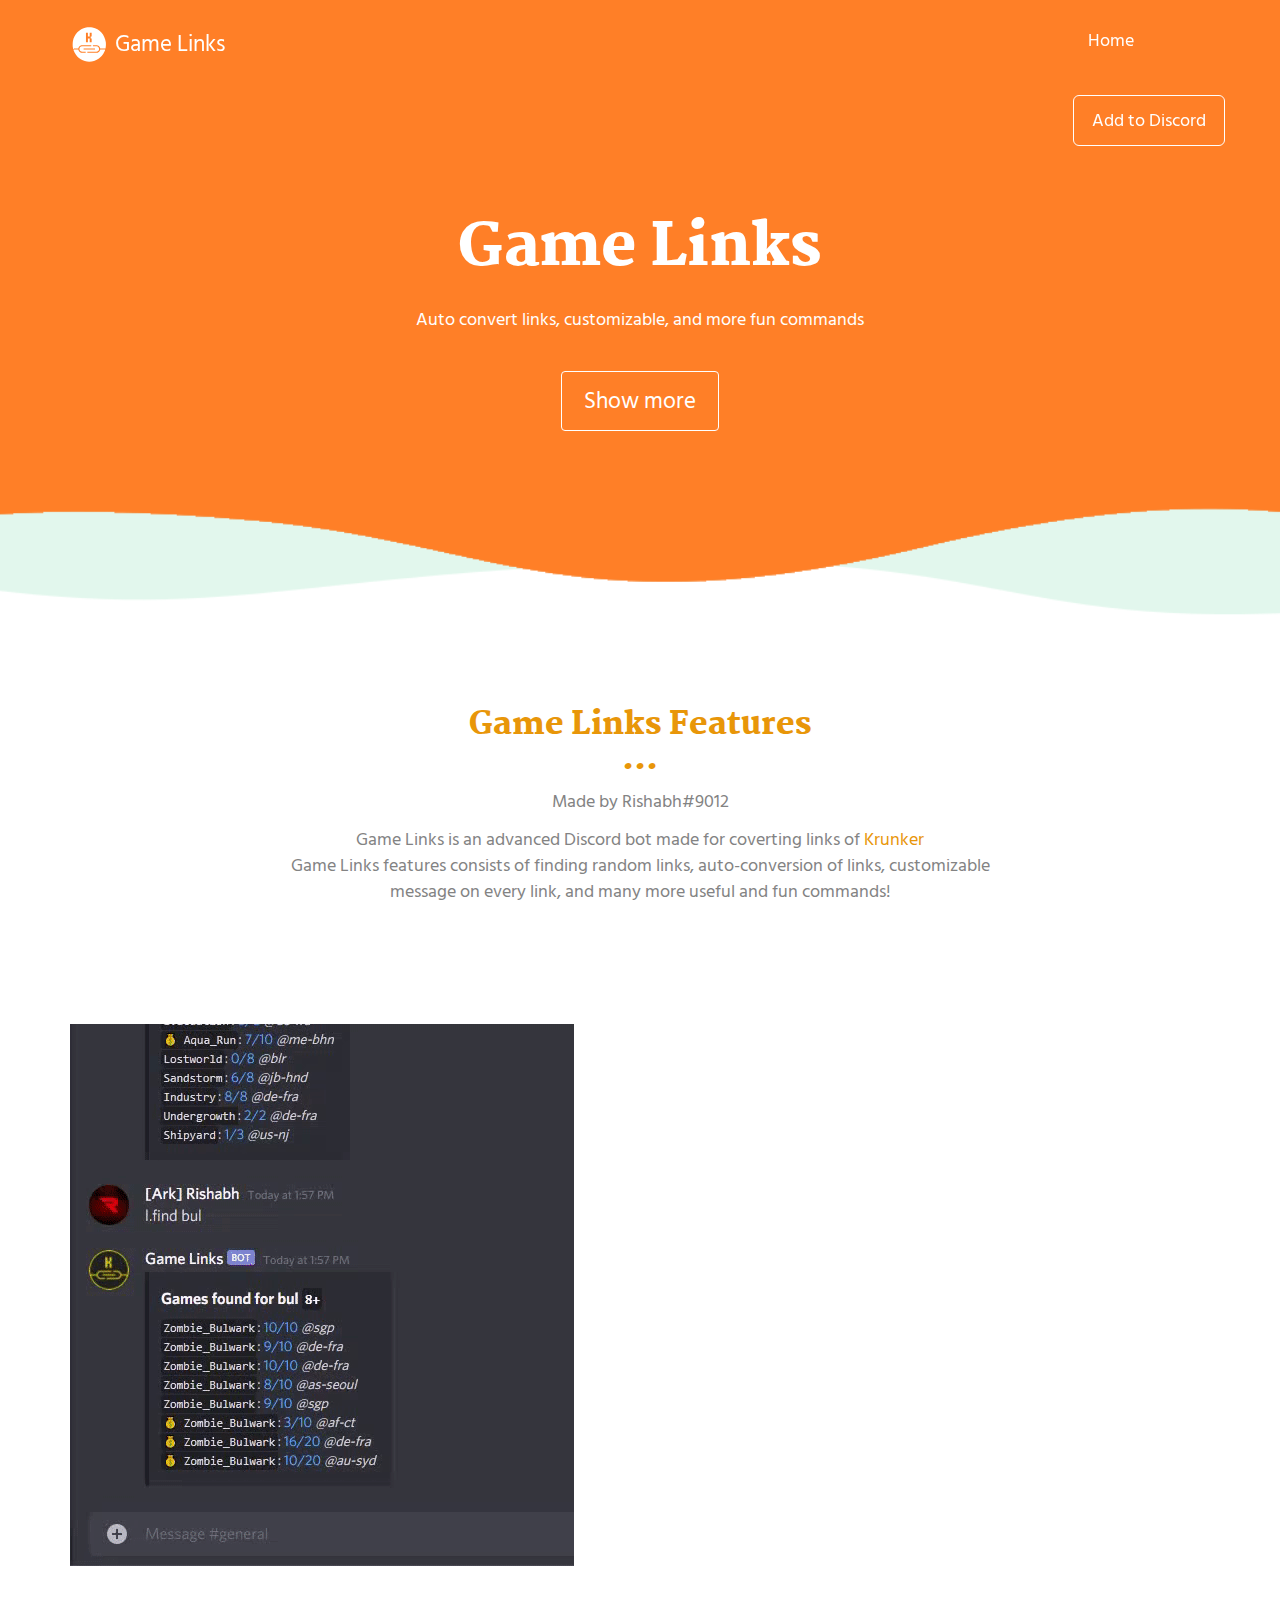
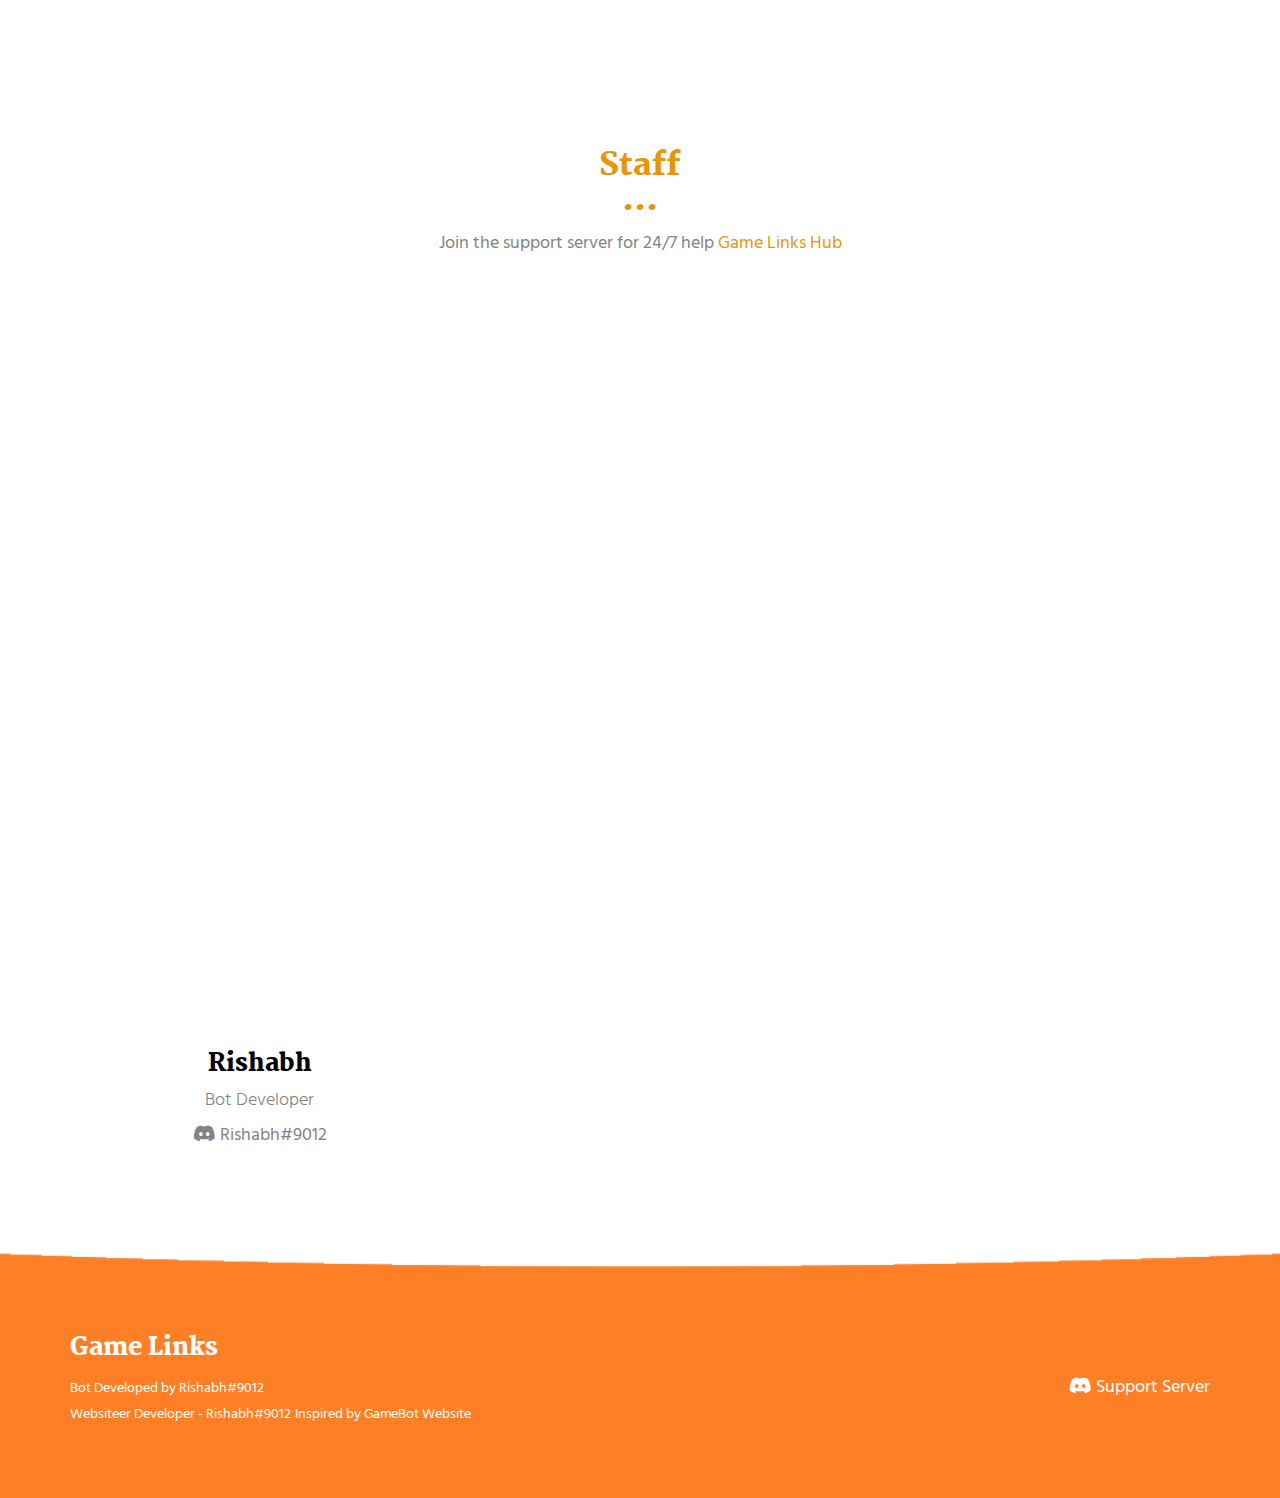
==== index.html @ df386573 "Add files via upload" ====
<!DOCTYPE html>
<html lang="en">

<head>
  <meta charset="utf-8" />
  <meta name="viewport" content="width=device-width, initial-scale=1" />
  <meta content="IE=edge" http-equiv="X-UA-Compatible">
  <meta content="width=device-width,initial-scale=1" name="viewport">
  <meta content="description" name="description">
  <meta name="google" content="notranslate" />
  <meta content="Game Links" property="og:title">
  <meta content="An advanced bot, made for Krunker" property="og:description">
  <meta content="https://rishabh4jakhar.github.io/" property="og:url">
  <meta content="#e89609" data-react-helmet="true" name="theme-color">
  <!-- Disable tap highlight on IE -->
  <meta name="msapplication-tap-highlight" content="no">
  <link href="./assets/images/icon.ico" rel="icon">
  <title>Game Links</title>
  <link href="./assets/css/main_minified.css" rel="stylesheet" type="text/css">

<body>
  <!-- Add your content of header -->
  <header>
    <nav class="navbar navbar-default active">
      <div class="container">
        <div class="navbar-header">
          <button type="button" class="navbar-toggle collapsed" data-toggle="collapse" data-target="#navbar-collapse"
            aria-expanded="false">
            <span class="sr-only">Toggle navigation</span>
            <span class="icon-bar"></span>
            <span class="icon-bar"></span>
            <span class="icon-bar"></span>
          </button>
          <a class="navbar-brand" href="https://discord.gg/CjX5zs5PYW" target="_blank">
            <img src="./assets/images/logo.svg" class="navbar-logo-img" alt="Game Links Logo">
            Game Links
          </a>
        </div>
        <div class="collapse navbar-collapse" id="navbar-collapse">
          <ul class="nav navbar-nav navbar-right">
            <li><a href="#home">Home</a></li>
            <div>
                <a href="https://discord.com/api/oauth2/authorize?client_id=793100907403411508&permissions=130128&scope=bot"
                  target="_blank" class="btn btn-default navbar-btn add-btn">
                  Add to Discord </a>
              </div>
            </li>
          </ul>
        </div>
      </div>
    </nav>
  </header>
  <!-- Add your site or app content here -->
  <a id="home"></a>
  <div class="hero-full-container background-image-container white-text-container">
    <div class="container">
      <div class="row">
        <div class="col-xs-12">
          <h1>Game Links</h1>
          <p>Auto convert links, customizable, and more fun commands</p>
          <br>
          <div
            onclick="document.getElementById('description').scrollIntoView({behavior: 'smooth', block: 'center', inline: 'center'});"
            class="btn btn-default btn-lg" title="" type="button">Show more</div>
        </div>
      </div>
    </div>
  </div>
  <div class="section-container">
    <div class="container">
      <div class="row">
        <div class="col-xs-12 col-md-8 col-md-offset-2">
          <div id="description" class="text-center">
            <h2>Game Links Features</h2>
            <p>Made by Rishabh#9012</p>
            Game Links is an advanced Discord bot made for coverting links of  
            <a href="https://krunker.io" target="_blank">Krunker</a><br> Game Links features consists of finding
            random links, auto-conversion of links, customizable message on every link, and many more useful and
            fun commands!
          </div>
        </div>
      </div>
    </div>
  </div>
  <div class="section-container">
    <div class="container">
      <div class="row">
        <div class="col-xs-12">
          <div id="carousel-example-generic" class="carousel carousel-fade slide" data-ride="carousel">
            <div class="carousel-inner" role="listbox">
              <div class="item active">
                <img class="img-responsive=" src="./assets/images/gamelinks.gif" alt="Auto Links">
                <div class="carousel-caption card-shadow reveal">
                  <h3>Links</h3>
                  <a class="left carousel-control" href="#carousel-example-generic" role="button" data-slide="prev">
                    <i class="fa fa-chevron-left" aria-hidden="true"></i>
                    <span class="sr-only">Previous</span>
                  </a>
                  <a class="right carousel-control" href="#carousel-example-generic" role="button" data-slide="next">
                    <i class="fa fa-chevron-right" aria-hidden="true"></i>
                    <span class="sr-only">Next</span>
                  </a>
                  <p>
                    View your links stats with just posting your link.
                  </p>
                  <p>
                    Easy to read stats.<br>Updates link with every change
                    in it.
                  </p>
                </div>
              </div>
              <div class="item">
                <img class="img-responsive" src="./assets/images/gl.png" alt="Random Links">
                <div class="carousel-caption card-shadow reveal">
                  <h3>Other</h3>
                  <a class="left carousel-control" href="#carousel-example-generic" role="button" data-slide="prev">
                    <i class="fa fa-chevron-left" aria-hidden="true"></i>
                    <span class="sr-only">Previous</span>
                  </a>
                  <a class="right carousel-control" href="#carousel-example-generic" role="button" data-slide="next">
                    <i class="fa fa-chevron-right" aria-hidden="true"></i>
                    <span class="sr-only">Next</span>
                  </a>
                  <p>
                    Random krunker links.
                  </p>
                  <p>
                    Auto-blacklisting for spammers 😉 along
                    with auto-unmuting (Beta).
                  </p>
                </div>
              </div>
            </div>
          </div>
        </div>
      </div>
    </div>
  </div>
  <div class="section-container">
    <div class="container text-center">
      <div class="row section-container-spacer">
        <div class="col-xs-12 col-md-12">
          <h2>Staff</h2>
          <p>
            Join the support server for 24/7 help <a href="https://discord.gg/CjX5zs5PYW" target="_blank">Game Links Hub</a><br>
        </div>
      </div>
      <iframe src="https://discord.com/widget?id=730359638830088192&theme=dark" width="350" height="500" allowtransparency="true" frameborder="0" sandbox="allow-popups allow-popups-to-escape-sandbox allow-same-origin allow-scripts"></iframe>
      <div class="carousel carousel-fade slide" data-ride="carousel">
        <div class="carousel-item">
          <div class="col-xs-12 col-md-4">

            <img src="./assets/images/rish.gif" width="220" alt="Rishabh Profile"
              class="reveal img-responsive reveal-content image-center">
            <h3>Rishabh</h3>
            <h4>Bot Developer</h4>
            <p><i class="fab fa-discord"></i> Rishabh#9012</p>
          </div>
        </div>
      </div>
    </div>
  </div>
  <!-- Add your site or app content here 
  <div class="section-container contact-container">
    <div class="container">
      <div class="row">
        <div class="col-xs-12 col-md-12">
          <div class="section-container-spacer">
            <h2 class="text-center">Need Support ?</h2>
            <p class="text-center">Join our support server now!<br><b><a
                  href="https://discord.com/invite/aMqWWTunrJ" target="_blank">Game Links Hub</a></b></p>
          </div>
        </div>
      </div>
    </div>
  </div>
  -->
  <script>
    document.addEventListener("DOMContentLoaded", function (event) {
      navbarFixedTopAnimation();
    });
  </script>
  <footer class="footer-container white-text-container">
    <div class="container">
      <div class="row">
        <div class="col-xs-12">
          <h3>Game Links</h3>
          <div class="row">
            <div class="col-xs-12 col-sm-7">
              <p>
                <small>Bot Developed by Rishabh#9012</small>
                <br>
                <small>Websiteer Developer - Rishabh#9012</small>
                <small> Inspired by <a href="https://gamebot-site.github.io" target="_blank">GameBot Website</a><br></small>
              </p>
            </div>
            <div class="col-xs-12 col-sm-5">
              <p class="text-right">
                <a target="_blank" href="https://discord.gg/CjX5zs5PYW"><i
                    class="fab fa-discord"></i>&nbsp;Support Server
                </a>
              </p>
            </div>
          </div>
        </div>
      </div>
    </div>
  </footer>
  <script>
    document.addEventListener("DOMContentLoaded", function (event) {
      navActivePage();
      scrollRevelation('.reveal');
    });
  </script>
  <!-- Google Analytics: change UA-XXXXX-X to be your site's ID 
         <script>
           (function (i, s, o, g, r, a, m) {
             i['GoogleAnalyticsObject'] = r; i[r] = i[r] || function () {
               (i[r].q = i[r].q || []).push(arguments)
             }, i[r].l = 1 * new Date(); a = s.createElement(o),
               m = s.getElementsByTagName(o)[0]; a.async = 1; a.src = g; m.parentNode.insertBefore(a, m)
           })(window, document, 'script', '//www.google-analytics.com/analytics.js', 'ga');
           ga('create', 'UA-XXXXX-X', 'auto');
           ga('send', 'pageview');
         </script>
         
         -->
  <script type="text/javascript" src="./assets/js/minified.main.js"></script>
  <script>
    window.smoothScroll = function (target) {
      var scrollContainer = target;
      do { //find scroll container
        scrollContainer = scrollContainer.parentNode;
        if (!scrollContainer) return;
        scrollContainer.scrollTop += 1;
      } while (scrollContainer.scrollTop == 0);

      var targetY = 100;
      do { //find the top of target relatively to the container
        if (target == scrollContainer) break;
        targetY += target.offsetTop;
      } while (target = target.offsetParent);

      scroll = function (c, a, b, i) {
        i++; if (i > 30) return;
        c.scrollTop = a + (b - a) / 30 * i;
        setTimeout(function () { scroll(c, a, b, i); }, 20);
      }
      // start scrolling
      scroll(scrollContainer, scrollContainer.scrollTop - 100, targetY, 0);
    }
  </script>
</body>

</html>
---- assets/css/main_minified.css ----
@import url(https://use.fontawesome.com/releases/v5.8.1/css/all.css);@import url(https://fonts.googleapis.com/css?family=Hind+Siliguri:300,600|Martel:400,900);@import url(https://maxcdn.bootstrapcdn.com/font-awesome/4.7.0/css/font-awesome.min.css);/*!
 * Bootstrap v3.3.7 (http://getbootstrap.com)
 * Copyright 2011-2016 Twitter, Inc.
 * Licensed under MIT (https://github.com/twbs/bootstrap/blob/master/LICENSE)
 *//*! normalize.css v3.0.3 | MIT License | github.com/necolas/normalize.css */html{font-family:sans-serif;-ms-text-size-adjust:100%;-webkit-text-size-adjust:100%;scroll-behavior:smooth}body{margin:0}article,aside,details,figcaption,figure,footer,header,hgroup,main,menu,nav,section,summary{display:block}audio,canvas,progress,video{display:inline-block;vertical-align:baseline}audio:not([controls]){display:none;height:0}[hidden],template{display:none}a{background-color:transparent}a:active,a:hover{outline:0}abbr[title]{border-bottom:1px dotted}b,strong{font-weight:700}dfn{font-style:italic}h1{font-size:2em;margin:.67em 0}mark{background:#ff0;color:#000}small{font-size:80%}sub,sup{font-size:75%;line-height:0;position:relative;vertical-align:baseline}sup{top:-.5em}sub{bottom:-.25em}img{border:0}svg:not(:root){overflow:hidden}figure{margin:1em 40px}hr{box-sizing:content-box;height:0}pre{overflow:auto}code,kbd,pre,samp{font-family:monospace,monospace;font-size:1em}button,input,optgroup,select,textarea{color:inherit;font:inherit;margin:0}button{overflow:visible}button,select{text-transform:none}button,html input[type=button],input[type=reset],input[type=submit]{-webkit-appearance:button;cursor:pointer}button[disabled],html input[disabled]{cursor:default}button::-moz-focus-inner,input::-moz-focus-inner{border:0;padding:0}input{line-height:normal}input[type=checkbox],input[type=radio]{box-sizing:border-box;padding:0}input[type=number]::-webkit-inner-spin-button,input[type=number]::-webkit-outer-spin-button{height:auto}input[type=search]{-webkit-appearance:textfield;box-sizing:content-box}input[type=search]::-webkit-search-cancel-button,input[type=search]::-webkit-search-decoration{-webkit-appearance:none}fieldset{border:1px solid silver;margin:0 2px;padding:.35em .625em .75em}textarea{overflow:auto}optgroup{font-weight:700}table{border-collapse:collapse;border-spacing:0}td,th{padding:0}/*! Source: https://github.com/h5bp/html5-boilerplate/blob/master/src/css/main.css */@media print{*,:after,:before{background:0 0!important;color:#000!important;box-shadow:none!important;text-shadow:none!important}a,a:visited{text-decoration:underline}a[href]:after{content:" (" attr(href) ")"}abbr[title]:after{content:" (" attr(title) ")"}a[href^="#"]:after,a[href^="javascript:"]:after{content:""}blockquote,pre{border:1px solid #999;page-break-inside:avoid}thead{display:table-header-group}img,tr{page-break-inside:avoid}img{max-width:100%!important}h2,h3,p{orphans:3;widows:3}h2,h3{page-break-after:avoid}.navbar{display:none}.btn>.caret,.dropup>.btn>.caret{border-top-color:#000!important}.label{border:1px solid #000}.table{border-collapse:collapse!important}.table td,.table th{background-color:#fff!important}.table-bordered td,.table-bordered th{border:1px solid #ddd!important}}*,:after,:before{-webkit-box-sizing:border-box;-moz-box-sizing:border-box;box-sizing:border-box}html{font-size:10px;-webkit-tap-highlight-color:transparent}body{font-family:Hind Siliguri,Helvetica,Arial,sans-serif;font-size:18px;line-height:1.42857;color:#838383;background-color:#fff}button,input,select,textarea{font-family:inherit;font-size:inherit;line-height:inherit}a{color:#e89609;text-decoration:none}a:focus,a:hover{color:#e89609;text-decoration:underline}a:focus{outline:5px auto -webkit-focus-ring-color;outline-offset:-2px}figure{margin:0}img{vertical-align:middle}.img-responsive{display:block;max-width:100%;height:auto;box-shadow:10px 10px 5px #ccc}.img-rounded{border-radius:4px}.img-thumbnail{padding:4px;line-height:1.42857;background-color:#fff;border:1px solid #ddd;border-radius:2px;-webkit-transition:all .2s ease-in-out;-o-transition:all .2s ease-in-out;transition:all .2s ease-in-out;display:inline-block;max-width:100%;height:auto}.img-circle{border-radius:50%}hr{margin-top:25px;margin-bottom:25px;border:0;border-top:1px solid #eee}.sr-only{position:absolute;width:1px;height:1px;margin:-1px;padding:0;overflow:hidden;clip:rect(0,0,0,0);border:0}.sr-only-focusable:active,.sr-only-focusable:focus{position:static;width:auto;height:auto;margin:0;overflow:visible;clip:auto}[role=button]{cursor:pointer}.h1,.h2,.h3,.h4,.h5,.h6,h1,h2,h3,h4,h5,h6{font-family:Martel,Times New Roman,Times,serif;font-weight:900;line-height:1.1;color:#e89609}.h1 .small,.h1 small,.h2 .small,.h2 small,.h3 .small,.h3 small,.h4 .small,.h4 small,.h5 .small,.h5 small,.h6 .small,.h6 small,h1 .small,h1 small,h2 .small,h2 small,h3 .small,h3 small,h4 .small,h4 small,h5 .small,h5 small,h6 .small,h6 small{font-weight:400;line-height:1;color:#777}.h1,.h2,.h3,h1,h2,h3{margin-top:25px;margin-bottom:12.5px}.h1 .small,.h1 small,.h2 .small,.h2 small,.h3 .small,.h3 small,h1 .small,h1 small,h2 .small,h2 small,h3 .small,h3 small{font-size:65%}.h4,.h5,.h6,h4,h5,h6{margin-top:12.5px;margin-bottom:12.5px}.h4 .small,.h4 small,.h5 .small,.h5 small,.h6 .small,.h6 small,h4 .small,h4 small,h5 .small,h5 small,h6 .small,h6 small{font-size:75%}.h1,h1{font-size:59px}.h2,h2{font-size:31px}.h3,h3{font-size:24px}.h4,.h5,h4,h5{font-size:18px}.h6,h6{font-size:16px}p{margin:0 0 12.5px}.lead{margin-bottom:25px;font-size:20px;font-weight:300;line-height:1.4}@media (min-width:768px){.lead{font-size:27px}}.small,small{font-size:77%}.mark,mark{background-color:#fcf8e3;padding:.2em}.text-left{text-align:left}.text-right{text-align:right}.text-center{text-align:center}.text-justify{text-align:justify}.text-nowrap{white-space:nowrap}.text-lowercase{text-transform:lowercase}.initialism,.text-uppercase{text-transform:uppercase}.text-capitalize{text-transform:capitalize}.text-muted{color:#777}.text-primary{color:#1763e9}a.text-primary:focus,a.text-primary:hover{color:#124fbb}.text-success{color:#fff}a.text-success:focus,a.text-success:hover{color:#e6e6e6}.text-info{color:#31708f}a.text-info:focus,a.text-info:hover{color:#245269}.text-warning{color:#8a6d3b}a.text-warning:focus,a.text-warning:hover{color:#66512c}.text-danger{color:#fff}a.text-danger:focus,a.text-danger:hover{color:#e6e6e6}.bg-primary{color:#fff;background-color:#1763e9}a.bg-primary:focus,a.bg-primary:hover{background-color:#124fbb}.bg-success{background-color:#08005f}a.bg-success:focus,a.bg-success:hover{background-color:#04002c}.bg-info{background-color:#d9edf7}a.bg-info:focus,a.bg-info:hover{background-color:#afd9ee}.bg-warning{background-color:#fcf8e3}a.bg-warning:focus,a.bg-warning:hover{background-color:#f7ecb5}.bg-danger{background-color:#ca044b}a.bg-danger:focus,a.bg-danger:hover{background-color:#980338}.page-header{padding-bottom:11.5px;margin:50px 0 25px;border-bottom:1px solid #eee}ol,ul{margin-top:0;margin-bottom:12.5px}ol ol,ol ul,ul ol,ul ul{margin-bottom:0}.list-inline,.list-unstyled{padding-left:0;list-style:none}.list-inline{margin-left:-5px}.list-inline>li{display:inline-block;padding-left:5px;padding-right:5px}dl{margin-top:0;margin-bottom:25px}dd,dt{line-height:1.42857}dt{font-weight:700}dd{margin-left:0}.dl-horizontal dd:after,.dl-horizontal dd:before{content:" ";display:table}.dl-horizontal dd:after{clear:both}@media (min-width:768px){.dl-horizontal dt{float:left;width:160px;clear:left;text-align:right;overflow:hidden;text-overflow:ellipsis;white-space:nowrap}.dl-horizontal dd{margin-left:180px}}abbr[data-original-title],abbr[title]{cursor:help;border-bottom:1px dotted #777}.initialism{font-size:90%}blockquote{padding:12.5px 25px;margin:0 0 25px;font-size:22.5px;border-left:5px solid #eee}blockquote ol:last-child,blockquote p:last-child,blockquote ul:last-child{margin-bottom:0}blockquote .small,blockquote footer,blockquote small{display:block;font-size:80%;line-height:1.42857;color:#777}blockquote .small:before,blockquote footer:before,blockquote small:before{content:"\2014   \A0"}.blockquote-reverse,blockquote.pull-right{padding-right:15px;padding-left:0;border-right:5px solid #eee;border-left:0;text-align:right}.blockquote-reverse .small:before,.blockquote-reverse footer:before,.blockquote-reverse small:before,blockquote.pull-right .small:before,blockquote.pull-right footer:before,blockquote.pull-right small:before{content:""}.blockquote-reverse .small:after,.blockquote-reverse footer:after,.blockquote-reverse small:after,blockquote.pull-right .small:after,blockquote.pull-right footer:after,blockquote.pull-right small:after{content:"\A0   \2014"}address{margin-bottom:25px;font-style:normal;line-height:1.42857}code,kbd,pre,samp{font-family:Menlo,Monaco,Consolas,Courier New,monospace}code{color:#c7254e;background-color:#f9f2f4}code,kbd{padding:2px 4px;font-size:90%;border-radius:2px}kbd{color:#fff;background-color:#333;box-shadow:inset 0 -1px 0 rgba(0,0,0,.25)}kbd kbd{padding:0;font-size:100%;font-weight:700;box-shadow:none}pre{display:block;padding:12px;margin:0 0 12.5px;font-size:17px;line-height:1.42857;word-break:break-all;word-wrap:break-word;color:#333;background-color:#f5f5f5;border:1px solid #ccc;border-radius:2px}pre code{padding:0;font-size:inherit;color:inherit;white-space:pre-wrap;background-color:transparent;border-radius:0}.pre-scrollable{max-height:340px;overflow-y:scroll}.container{margin-right:auto;margin-left:auto;padding-left:15px;padding-right:15px}.container:after,.container:before{content:" ";display:table}.container:after{clear:both}@media (min-width:768px){.container{width:750px}}@media (min-width:992px){.container{width:970px}}@media (min-width:1200px){.container{width:1170px}}.container-fluid{margin-right:auto;margin-left:auto;padding-left:15px;padding-right:15px}.container-fluid:after,.container-fluid:before{content:" ";display:table}.container-fluid:after{clear:both}.row{margin-left:-15px;margin-right:-15px}.row:after,.row:before{content:" ";display:table}.row:after{clear:both}.col-lg-1,.col-lg-10,.col-lg-11,.col-lg-12,.col-lg-2,.col-lg-3,.col-lg-4,.col-lg-5,.col-lg-6,.col-lg-7,.col-lg-8,.col-lg-9,.col-md-1,.col-md-10,.col-md-11,.col-md-12,.col-md-2,.col-md-3,.col-md-4,.col-md-5,.col-md-6,.col-md-7,.col-md-8,.col-md-9,.col-sm-1,.col-sm-10,.col-sm-11,.col-sm-12,.col-sm-2,.col-sm-3,.col-sm-4,.col-sm-5,.col-sm-6,.col-sm-7,.col-sm-8,.col-sm-9,.col-xs-1,.col-xs-10,.col-xs-11,.col-xs-12,.col-xs-2,.col-xs-3,.col-xs-4,.col-xs-5,.col-xs-6,.col-xs-7,.col-xs-8,.col-xs-9{position:relative;min-height:1px;padding-left:15px;padding-right:15px}.col-xs-1,.col-xs-10,.col-xs-11,.col-xs-12,.col-xs-2,.col-xs-3,.col-xs-4,.col-xs-5,.col-xs-6,.col-xs-7,.col-xs-8,.col-xs-9{float:left}.col-xs-1{width:8.33333%}.col-xs-2{width:16.66667%}.col-xs-3{width:25%}.col-xs-4{width:33.33333%}.col-xs-5{width:41.66667%}.col-xs-6{width:50%}.col-xs-7{width:58.33333%}.col-xs-8{width:66.66667%}.col-xs-9{width:75%}.col-xs-10{width:83.33333%}.col-xs-11{width:91.66667%}.col-xs-12{width:100%}.col-xs-pull-0{right:auto}.col-xs-pull-1{right:8.33333%}.col-xs-pull-2{right:16.66667%}.col-xs-pull-3{right:25%}.col-xs-pull-4{right:33.33333%}.col-xs-pull-5{right:41.66667%}.col-xs-pull-6{right:50%}.col-xs-pull-7{right:58.33333%}.col-xs-pull-8{right:66.66667%}.col-xs-pull-9{right:75%}.col-xs-pull-10{right:83.33333%}.col-xs-pull-11{right:91.66667%}.col-xs-pull-12{right:100%}.col-xs-push-0{left:auto}.col-xs-push-1{left:8.33333%}.col-xs-push-2{left:16.66667%}.col-xs-push-3{left:25%}.col-xs-push-4{left:33.33333%}.col-xs-push-5{left:41.66667%}.col-xs-push-6{left:50%}.col-xs-push-7{left:58.33333%}.col-xs-push-8{left:66.66667%}.col-xs-push-9{left:75%}.col-xs-push-10{left:83.33333%}.col-xs-push-11{left:91.66667%}.col-xs-push-12{left:100%}.col-xs-offset-0{margin-left:0}.col-xs-offset-1{margin-left:8.33333%}.col-xs-offset-2{margin-left:16.66667%}.col-xs-offset-3{margin-left:25%}.col-xs-offset-4{margin-left:33.33333%}.col-xs-offset-5{margin-left:41.66667%}.col-xs-offset-6{margin-left:50%}.col-xs-offset-7{margin-left:58.33333%}.col-xs-offset-8{margin-left:66.66667%}.col-xs-offset-9{margin-left:75%}.col-xs-offset-10{margin-left:83.33333%}.col-xs-offset-11{margin-left:91.66667%}.col-xs-offset-12{margin-left:100%}@media (min-width:768px){.col-sm-1,.col-sm-10,.col-sm-11,.col-sm-12,.col-sm-2,.col-sm-3,.col-sm-4,.col-sm-5,.col-sm-6,.col-sm-7,.col-sm-8,.col-sm-9{float:left}.col-sm-1{width:8.33333%}.col-sm-2{width:16.66667%}.col-sm-3{width:25%}.col-sm-4{width:33.33333%}.col-sm-5{width:41.66667%}.col-sm-6{width:50%}.col-sm-7{width:58.33333%}.col-sm-8{width:66.66667%}.col-sm-9{width:75%}.col-sm-10{width:83.33333%}.col-sm-11{width:91.66667%}.col-sm-12{width:100%}.col-sm-pull-0{right:auto}.col-sm-pull-1{right:8.33333%}.col-sm-pull-2{right:16.66667%}.col-sm-pull-3{right:25%}.col-sm-pull-4{right:33.33333%}.col-sm-pull-5{right:41.66667%}.col-sm-pull-6{right:50%}.col-sm-pull-7{right:58.33333%}.col-sm-pull-8{right:66.66667%}.col-sm-pull-9{right:75%}.col-sm-pull-10{right:83.33333%}.col-sm-pull-11{right:91.66667%}.col-sm-pull-12{right:100%}.col-sm-push-0{left:auto}.col-sm-push-1{left:8.33333%}.col-sm-push-2{left:16.66667%}.col-sm-push-3{left:25%}.col-sm-push-4{left:33.33333%}.col-sm-push-5{left:41.66667%}.col-sm-push-6{left:50%}.col-sm-push-7{left:58.33333%}.col-sm-push-8{left:66.66667%}.col-sm-push-9{left:75%}.col-sm-push-10{left:83.33333%}.col-sm-push-11{left:91.66667%}.col-sm-push-12{left:100%}.col-sm-offset-0{margin-left:0}.col-sm-offset-1{margin-left:8.33333%}.col-sm-offset-2{margin-left:16.66667%}.col-sm-offset-3{margin-left:25%}.col-sm-offset-4{margin-left:33.33333%}.col-sm-offset-5{margin-left:41.66667%}.col-sm-offset-6{margin-left:50%}.col-sm-offset-7{margin-left:58.33333%}.col-sm-offset-8{margin-left:66.66667%}.col-sm-offset-9{margin-left:75%}.col-sm-offset-10{margin-left:83.33333%}.col-sm-offset-11{margin-left:91.66667%}.col-sm-offset-12{margin-left:100%}}@media (min-width:992px){.col-md-1,.col-md-10,.col-md-11,.col-md-12,.col-md-2,.col-md-3,.col-md-4,.col-md-5,.col-md-6,.col-md-7,.col-md-8,.col-md-9{float:left}.col-md-1{width:8.33333%}.col-md-2{width:16.66667%}.col-md-3{width:25%}.col-md-4{width:33.33333%}.col-md-5{width:41.66667%}.col-md-6{width:50%}.col-md-7{width:58.33333%}.col-md-8{width:66.66667%}.col-md-9{width:75%}.col-md-10{width:83.33333%}.col-md-11{width:91.66667%}.col-md-12{width:100%}.col-md-pull-0{right:auto}.col-md-pull-1{right:8.33333%}.col-md-pull-2{right:16.66667%}.col-md-pull-3{right:25%}.col-md-pull-4{right:33.33333%}.col-md-pull-5{right:41.66667%}.col-md-pull-6{right:50%}.col-md-pull-7{right:58.33333%}.col-md-pull-8{right:66.66667%}.col-md-pull-9{right:75%}.col-md-pull-10{right:83.33333%}.col-md-pull-11{right:91.66667%}.col-md-pull-12{right:100%}.col-md-push-0{left:auto}.col-md-push-1{left:8.33333%}.col-md-push-2{left:16.66667%}.col-md-push-3{left:25%}.col-md-push-4{left:33.33333%}.col-md-push-5{left:41.66667%}.col-md-push-6{left:50%}.col-md-push-7{left:58.33333%}.col-md-push-8{left:66.66667%}.col-md-push-9{left:75%}.col-md-push-10{left:83.33333%}.col-md-push-11{left:91.66667%}.col-md-push-12{left:100%}.col-md-offset-0{margin-left:0}.col-md-offset-1{margin-left:8.33333%}.col-md-offset-2{margin-left:16.66667%}.col-md-offset-3{margin-left:25%}.col-md-offset-4{margin-left:33.33333%}.col-md-offset-5{margin-left:41.66667%}.col-md-offset-6{margin-left:50%}.col-md-offset-7{margin-left:58.33333%}.col-md-offset-8{margin-left:66.66667%}.col-md-offset-9{margin-left:75%}.col-md-offset-10{margin-left:83.33333%}.col-md-offset-11{margin-left:91.66667%}.col-md-offset-12{margin-left:100%}}@media (min-width:1200px){.col-lg-1,.col-lg-10,.col-lg-11,.col-lg-12,.col-lg-2,.col-lg-3,.col-lg-4,.col-lg-5,.col-lg-6,.col-lg-7,.col-lg-8,.col-lg-9{float:left}.col-lg-1{width:8.33333%}.col-lg-2{width:16.66667%}.col-lg-3{width:25%}.col-lg-4{width:33.33333%}.col-lg-5{width:41.66667%}.col-lg-6{width:50%}.col-lg-7{width:58.33333%}.col-lg-8{width:66.66667%}.col-lg-9{width:75%}.col-lg-10{width:83.33333%}.col-lg-11{width:91.66667%}.col-lg-12{width:100%}.col-lg-pull-0{right:auto}.col-lg-pull-1{right:8.33333%}.col-lg-pull-2{right:16.66667%}.col-lg-pull-3{right:25%}.col-lg-pull-4{right:33.33333%}.col-lg-pull-5{right:41.66667%}.col-lg-pull-6{right:50%}.col-lg-pull-7{right:58.33333%}.col-lg-pull-8{right:66.66667%}.col-lg-pull-9{right:75%}.col-lg-pull-10{right:83.33333%}.col-lg-pull-11{right:91.66667%}.col-lg-pull-12{right:100%}.col-lg-push-0{left:auto}.col-lg-push-1{left:8.33333%}.col-lg-push-2{left:16.66667%}.col-lg-push-3{left:25%}.col-lg-push-4{left:33.33333%}.col-lg-push-5{left:41.66667%}.col-lg-push-6{left:50%}.col-lg-push-7{left:58.33333%}.col-lg-push-8{left:66.66667%}.col-lg-push-9{left:75%}.col-lg-push-10{left:83.33333%}.col-lg-push-11{left:91.66667%}.col-lg-push-12{left:100%}.col-lg-offset-0{margin-left:0}.col-lg-offset-1{margin-left:8.33333%}.col-lg-offset-2{margin-left:16.66667%}.col-lg-offset-3{margin-left:25%}.col-lg-offset-4{margin-left:33.33333%}.col-lg-offset-5{margin-left:41.66667%}.col-lg-offset-6{margin-left:50%}.col-lg-offset-7{margin-left:58.33333%}.col-lg-offset-8{margin-left:66.66667%}.col-lg-offset-9{margin-left:75%}.col-lg-offset-10{margin-left:83.33333%}.col-lg-offset-11{margin-left:91.66667%}.col-lg-offset-12{margin-left:100%}}table{background-color:transparent}caption{padding-top:8px;padding-bottom:8px;color:#777}caption,th{text-align:left}.table{width:100%;max-width:100%;margin-bottom:25px}.table>tbody>tr>td,.table>tbody>tr>th,.table>tfoot>tr>td,.table>tfoot>tr>th,.table>thead>tr>td,.table>thead>tr>th{padding:8px;line-height:1.42857;vertical-align:top;border-top:1px solid #ddd}.table>thead>tr>th{vertical-align:bottom;border-bottom:2px solid #ddd}.table>caption+thead>tr:first-child>td,.table>caption+thead>tr:first-child>th,.table>colgroup+thead>tr:first-child>td,.table>colgroup+thead>tr:first-child>th,.table>thead:first-child>tr:first-child>td,.table>thead:first-child>tr:first-child>th{border-top:0}.table>tbody+tbody{border-top:2px solid #ddd}.table .table{background-color:#fff}.table-condensed>tbody>tr>td,.table-condensed>tbody>tr>th,.table-condensed>tfoot>tr>td,.table-condensed>tfoot>tr>th,.table-condensed>thead>tr>td,.table-condensed>thead>tr>th{padding:5px}.table-bordered,.table-bordered>tbody>tr>td,.table-bordered>tbody>tr>th,.table-bordered>tfoot>tr>td,.table-bordered>tfoot>tr>th,.table-bordered>thead>tr>td,.table-bordered>thead>tr>th{border:1px solid #ddd}.table-bordered>thead>tr>td,.table-bordered>thead>tr>th{border-bottom-width:2px}.table-striped>tbody>tr:nth-of-type(odd){background-color:#f9f9f9}.table-hover>tbody>tr:hover{background-color:#f5f5f5}table col[class*=col-]{position:static;float:none;display:table-column}table td[class*=col-],table th[class*=col-]{position:static;float:none;display:table-cell}.table>tbody>tr.active>td,.table>tbody>tr.active>th,.table>tbody>tr>td.active,.table>tbody>tr>th.active,.table>tfoot>tr.active>td,.table>tfoot>tr.active>th,.table>tfoot>tr>td.active,.table>tfoot>tr>th.active,.table>thead>tr.active>td,.table>thead>tr.active>th,.table>thead>tr>td.active,.table>thead>tr>th.active{background-color:#f5f5f5}.table-hover>tbody>tr.active:hover>td,.table-hover>tbody>tr.active:hover>th,.table-hover>tbody>tr:hover>.active,.table-hover>tbody>tr>td.active:hover,.table-hover>tbody>tr>th.active:hover{background-color:#e8e8e8}.table>tbody>tr.success>td,.table>tbody>tr.success>th,.table>tbody>tr>td.success,.table>tbody>tr>th.success,.table>tfoot>tr.success>td,.table>tfoot>tr.success>th,.table>tfoot>tr>td.success,.table>tfoot>tr>th.success,.table>thead>tr.success>td,.table>thead>tr.success>th,.table>thead>tr>td.success,.table>thead>tr>th.success{background-color:#08005f}.table-hover>tbody>tr.success:hover>td,.table-hover>tbody>tr.success:hover>th,.table-hover>tbody>tr:hover>.success,.table-hover>tbody>tr>td.success:hover,.table-hover>tbody>tr>th.success:hover{background-color:#060046}.table>tbody>tr.info>td,.table>tbody>tr.info>th,.table>tbody>tr>td.info,.table>tbody>tr>th.info,.table>tfoot>tr.info>td,.table>tfoot>tr.info>th,.table>tfoot>tr>td.info,.table>tfoot>tr>th.info,.table>thead>tr.info>td,.table>thead>tr.info>th,.table>thead>tr>td.info,.table>thead>tr>th.info{background-color:#d9edf7}.table-hover>tbody>tr.info:hover>td,.table-hover>tbody>tr.info:hover>th,.table-hover>tbody>tr:hover>.info,.table-hover>tbody>tr>td.info:hover,.table-hover>tbody>tr>th.info:hover{background-color:#c4e3f3}.table>tbody>tr.warning>td,.table>tbody>tr.warning>th,.table>tbody>tr>td.warning,.table>tbody>tr>th.warning,.table>tfoot>tr.warning>td,.table>tfoot>tr.warning>th,.table>tfoot>tr>td.warning,.table>tfoot>tr>th.warning,.table>thead>tr.warning>td,.table>thead>tr.warning>th,.table>thead>tr>td.warning,.table>thead>tr>th.warning{background-color:#fcf8e3}.table-hover>tbody>tr.warning:hover>td,.table-hover>tbody>tr.warning:hover>th,.table-hover>tbody>tr:hover>.warning,.table-hover>tbody>tr>td.warning:hover,.table-hover>tbody>tr>th.warning:hover{background-color:#faf2cc}.table>tbody>tr.danger>td,.table>tbody>tr.danger>th,.table>tbody>tr>td.danger,.table>tbody>tr>th.danger,.table>tfoot>tr.danger>td,.table>tfoot>tr.danger>th,.table>tfoot>tr>td.danger,.table>tfoot>tr>th.danger,.table>thead>tr.danger>td,.table>thead>tr.danger>th,.table>thead>tr>td.danger,.table>thead>tr>th.danger{background-color:#ca044b}.table-hover>tbody>tr.danger:hover>td,.table-hover>tbody>tr.danger:hover>th,.table-hover>tbody>tr:hover>.danger,.table-hover>tbody>tr>td.danger:hover,.table-hover>tbody>tr>th.danger:hover{background-color:#b10442}.table-responsive{overflow-x:auto;min-height:.01%}@media screen and (max-width:767px){.table-responsive{width:100%;margin-bottom:18.75px;overflow-y:hidden;-ms-overflow-style:-ms-autohiding-scrollbar;border:1px solid #ddd}.table-responsive>.table{margin-bottom:0}.table-responsive>.table>tbody>tr>td,.table-responsive>.table>tbody>tr>th,.table-responsive>.table>tfoot>tr>td,.table-responsive>.table>tfoot>tr>th,.table-responsive>.table>thead>tr>td,.table-responsive>.table>thead>tr>th{white-space:nowrap}.table-responsive>.table-bordered{border:0}.table-responsive>.table-bordered>tbody>tr>td:first-child,.table-responsive>.table-bordered>tbody>tr>th:first-child,.table-responsive>.table-bordered>tfoot>tr>td:first-child,.table-responsive>.table-bordered>tfoot>tr>th:first-child,.table-responsive>.table-bordered>thead>tr>td:first-child,.table-responsive>.table-bordered>thead>tr>th:first-child{border-left:0}.table-responsive>.table-bordered>tbody>tr>td:last-child,.table-responsive>.table-bordered>tbody>tr>th:last-child,.table-responsive>.table-bordered>tfoot>tr>td:last-child,.table-responsive>.table-bordered>tfoot>tr>th:last-child,.table-responsive>.table-bordered>thead>tr>td:last-child,.table-responsive>.table-bordered>thead>tr>th:last-child{border-right:0}.table-responsive>.table-bordered>tbody>tr:last-child>td,.table-responsive>.table-bordered>tbody>tr:last-child>th,.table-responsive>.table-bordered>tfoot>tr:last-child>td,.table-responsive>.table-bordered>tfoot>tr:last-child>th{border-bottom:0}}fieldset{margin:0;min-width:0}fieldset,legend{padding:0;border:0}legend{display:block;width:100%;margin-bottom:25px;font-size:27px;line-height:inherit;color:#333;border-bottom:1px solid #e5e5e5}label{display:inline-block;max-width:100%;margin-bottom:5px;font-weight:700}input[type=search]{-webkit-box-sizing:border-box;-moz-box-sizing:border-box;box-sizing:border-box}input[type=checkbox],input[type=radio]{margin:4px 0 0;line-height:normal}input[type=file]{display:block}input[type=range]{display:block;width:100%}select[multiple],select[size]{height:auto}input[type=checkbox]:focus,input[type=file]:focus,input[type=radio]:focus{outline:5px auto -webkit-focus-ring-color;outline-offset:-2px}output{padding-top:13px}.form-control,output{display:block;font-size:18px;line-height:1.42857;color:#555}.form-control{width:100%;height:51px;padding:12px 18px;background-color:#fff;background-image:none;border:1px solid #ddd;border-radius:2px;-webkit-box-shadow:inset 0 1px 1px rgba(0,0,0,.075);box-shadow:inset 0 1px 1px rgba(0,0,0,.075);-webkit-transition:border-color .15s ease-in-out,box-shadow .15s ease-in-out;-o-transition:border-color ease-in-out .15s,box-shadow ease-in-out .15s;transition:border-color .15s ease-in-out,box-shadow .15s ease-in-out}.form-control:focus{border-color:#66afe9;-webkit-box-shadow:inset 0 1px 1px rgba(0,0,0,.075),0 0 8px rgba(102,175,233,.6);box-shadow:inset 0 1px 1px rgba(0,0,0,.075),0 0 8px rgba(102,175,233,.6)}.form-control::-moz-placeholder{color:#999;opacity:1}.form-control:-ms-input-placeholder{color:#999}.form-control::-webkit-input-placeholder{color:#999}.form-control::-ms-expand{border:0;background-color:transparent}.form-control[disabled],.form-control[readonly],fieldset[disabled] .form-control{background-color:#eee;opacity:1}.form-control[disabled],fieldset[disabled] .form-control{cursor:not-allowed}textarea.form-control{height:auto}input[type=search]{-webkit-appearance:none}@media screen and (-webkit-min-device-pixel-ratio:0){input[type=date].form-control,input[type=datetime-local].form-control,input[type=month].form-control,input[type=time].form-control{line-height:51px}.input-group-sm input[type=date],.input-group-sm input[type=datetime-local],.input-group-sm input[type=month],.input-group-sm input[type=time],.input-group-sm>.input-group-btn>input[type=date].btn,.input-group-sm>.input-group-btn>input[type=datetime-local].btn,.input-group-sm>.input-group-btn>input[type=month].btn,.input-group-sm>.input-group-btn>input[type=time].btn,.input-group-sm>input[type=date].form-control,.input-group-sm>input[type=date].input-group-addon,.input-group-sm>input[type=datetime-local].form-control,.input-group-sm>input[type=datetime-local].input-group-addon,.input-group-sm>input[type=month].form-control,.input-group-sm>input[type=month].input-group-addon,.input-group-sm>input[type=time].form-control,.input-group-sm>input[type=time].input-group-addon,input[type=date].input-sm,input[type=datetime-local].input-sm,input[type=month].input-sm,input[type=time].input-sm{line-height:37px}.input-group-lg input[type=date],.input-group-lg input[type=datetime-local],.input-group-lg input[type=month],.input-group-lg input[type=time],.input-group-lg>.input-group-btn>input[type=date].btn,.input-group-lg>.input-group-btn>input[type=datetime-local].btn,.input-group-lg>.input-group-btn>input[type=month].btn,.input-group-lg>.input-group-btn>input[type=time].btn,.input-group-lg>input[type=date].form-control,.input-group-lg>input[type=date].input-group-addon,.input-group-lg>input[type=datetime-local].form-control,.input-group-lg>input[type=datetime-local].input-group-addon,.input-group-lg>input[type=month].form-control,.input-group-lg>input[type=month].input-group-addon,.input-group-lg>input[type=time].form-control,.input-group-lg>input[type=time].input-group-addon,input[type=date].input-lg,input[type=datetime-local].input-lg,input[type=month].input-lg,input[type=time].input-lg{line-height:61px}}.form-group{margin-bottom:15px}.checkbox,.radio{position:relative;display:block;margin-top:10px;margin-bottom:10px}.checkbox label,.radio label{min-height:25px;padding-left:20px;margin-bottom:0;font-weight:400;cursor:pointer}.checkbox input[type=checkbox],.checkbox-inline input[type=checkbox],.radio input[type=radio],.radio-inline input[type=radio]{position:absolute;margin-left:-20px}.checkbox+.checkbox,.radio+.radio{margin-top:-5px}.checkbox-inline,.radio-inline{position:relative;display:inline-block;padding-left:20px;margin-bottom:0;vertical-align:middle;font-weight:400;cursor:pointer}.checkbox-inline+.checkbox-inline,.radio-inline+.radio-inline{margin-top:0;margin-left:10px}.checkbox-inline.disabled,.checkbox.disabled label,.radio-inline.disabled,.radio.disabled label,fieldset[disabled] .checkbox label,fieldset[disabled] .checkbox-inline,fieldset[disabled] .radio label,fieldset[disabled] .radio-inline,fieldset[disabled] input[type=checkbox],fieldset[disabled] input[type=radio],input[type=checkbox].disabled,input[type=checkbox][disabled],input[type=radio].disabled,input[type=radio][disabled]{cursor:not-allowed}.form-control-static{padding-top:13px;padding-bottom:13px;margin-bottom:0;min-height:43px}.form-control-static.input-lg,.form-control-static.input-sm,.input-group-lg>.form-control-static.form-control,.input-group-lg>.form-control-static.input-group-addon,.input-group-lg>.input-group-btn>.form-control-static.btn,.input-group-sm>.form-control-static.form-control,.input-group-sm>.form-control-static.input-group-addon,.input-group-sm>.input-group-btn>.form-control-static.btn{padding-left:0;padding-right:0}.input-group-sm>.form-control,.input-group-sm>.input-group-addon,.input-group-sm>.input-group-btn>.btn,.input-sm{height:37px;padding:7px 10px;font-size:14px;line-height:1.5;border-radius:2px}.input-group-sm>.input-group-btn>select.btn,.input-group-sm>select.form-control,.input-group-sm>select.input-group-addon,select.input-sm{height:37px;line-height:37px}.input-group-sm>.input-group-btn>select[multiple].btn,.input-group-sm>.input-group-btn>textarea.btn,.input-group-sm>select[multiple].form-control,.input-group-sm>select[multiple].input-group-addon,.input-group-sm>textarea.form-control,.input-group-sm>textarea.input-group-addon,select[multiple].input-sm,textarea.input-sm{height:auto}.form-group-sm .form-control{height:37px;padding:7px 10px;font-size:14px;line-height:1.5;border-radius:2px}.form-group-sm select.form-control{height:37px;line-height:37px}.form-group-sm select[multiple].form-control,.form-group-sm textarea.form-control{height:auto}.form-group-sm .form-control-static{height:37px;min-height:39px;padding:8px 10px;font-size:14px;line-height:1.5}.input-group-lg>.form-control,.input-group-lg>.input-group-addon,.input-group-lg>.input-group-btn>.btn,.input-lg{height:61px;padding:14px 22px;font-size:23px;line-height:1.33333;border-radius:4px}.input-group-lg>.input-group-btn>select.btn,.input-group-lg>select.form-control,.input-group-lg>select.input-group-addon,select.input-lg{height:61px;line-height:61px}.input-group-lg>.input-group-btn>select[multiple].btn,.input-group-lg>.input-group-btn>textarea.btn,.input-group-lg>select[multiple].form-control,.input-group-lg>select[multiple].input-group-addon,.input-group-lg>textarea.form-control,.input-group-lg>textarea.input-group-addon,select[multiple].input-lg,textarea.input-lg{height:auto}.form-group-lg .form-control{height:61px;padding:14px 22px;font-size:23px;line-height:1.33333;border-radius:4px}.form-group-lg select.form-control{height:61px;line-height:61px}.form-group-lg select[multiple].form-control,.form-group-lg textarea.form-control{height:auto}.form-group-lg .form-control-static{height:61px;min-height:48px;padding:15px 22px;font-size:23px;line-height:1.33333}.has-feedback{position:relative}.has-feedback .form-control{padding-right:63.75px}.form-control-feedback{position:absolute;top:0;right:0;z-index:2;display:block;width:51px;height:51px;line-height:51px;text-align:center;pointer-events:none}.form-group-lg .form-control+.form-control-feedback,.input-group-lg+.form-control-feedback,.input-group-lg>.form-control+.form-control-feedback,.input-group-lg>.input-group-addon+.form-control-feedback,.input-group-lg>.input-group-btn>.btn+.form-control-feedback,.input-lg+.form-control-feedback{width:61px;height:61px;line-height:61px}.form-group-sm .form-control+.form-control-feedback,.input-group-sm+.form-control-feedback,.input-group-sm>.form-control+.form-control-feedback,.input-group-sm>.input-group-addon+.form-control-feedback,.input-group-sm>.input-group-btn>.btn+.form-control-feedback,.input-sm+.form-control-feedback{width:37px;height:37px;line-height:37px}.has-success .checkbox,.has-success .checkbox-inline,.has-success .control-label,.has-success .help-block,.has-success .radio,.has-success .radio-inline,.has-success.checkbox label,.has-success.checkbox-inline label,.has-success.radio label,.has-success.radio-inline label{color:#fff}.has-success .form-control{border-color:#fff;-webkit-box-shadow:inset 0 1px 1px rgba(0,0,0,.075);box-shadow:inset 0 1px 1px rgba(0,0,0,.075)}.has-success .form-control:focus{border-color:#e6e6e6;-webkit-box-shadow:inset 0 1px 1px rgba(0,0,0,.075),0 0 6px #fff;box-shadow:inset 0 1px 1px rgba(0,0,0,.075),0 0 6px #fff}.has-success .input-group-addon{color:#fff;border-color:#fff;background-color:#08005f}.has-success .form-control-feedback{color:#fff}.has-warning .checkbox,.has-warning .checkbox-inline,.has-warning .control-label,.has-warning .help-block,.has-warning .radio,.has-warning .radio-inline,.has-warning.checkbox label,.has-warning.checkbox-inline label,.has-warning.radio label,.has-warning.radio-inline label{color:#8a6d3b}.has-warning .form-control{border-color:#8a6d3b;-webkit-box-shadow:inset 0 1px 1px rgba(0,0,0,.075);box-shadow:inset 0 1px 1px rgba(0,0,0,.075)}.has-warning .form-control:focus{border-color:#66512c;-webkit-box-shadow:inset 0 1px 1px rgba(0,0,0,.075),0 0 6px #c0a16b;box-shadow:inset 0 1px 1px rgba(0,0,0,.075),0 0 6px #c0a16b}.has-warning .input-group-addon{color:#8a6d3b;border-color:#8a6d3b;background-color:#fcf8e3}.has-warning .form-control-feedback{color:#8a6d3b}.has-error .checkbox,.has-error .checkbox-inline,.has-error .control-label,.has-error .help-block,.has-error .radio,.has-error .radio-inline,.has-error.checkbox label,.has-error.checkbox-inline label,.has-error.radio label,.has-error.radio-inline label{color:#fff}.has-error .form-control{border-color:#fff;-webkit-box-shadow:inset 0 1px 1px rgba(0,0,0,.075);box-shadow:inset 0 1px 1px rgba(0,0,0,.075)}.has-error .form-control:focus{border-color:#e6e6e6;-webkit-box-shadow:inset 0 1px 1px rgba(0,0,0,.075),0 0 6px #fff;box-shadow:inset 0 1px 1px rgba(0,0,0,.075),0 0 6px #fff}.has-error .input-group-addon{color:#fff;border-color:#fff;background-color:#ca044b}.has-error .form-control-feedback{color:#fff}.has-feedback label~.form-control-feedback{top:30px}.has-feedback label.sr-only~.form-control-feedback{top:0}.help-block{display:block;margin-top:5px;margin-bottom:10px;color:#c3c3c3}@media (min-width:768px){.form-inline .form-group{display:inline-block;margin-bottom:0;vertical-align:middle}.form-inline .form-control{display:inline-block;width:auto;vertical-align:middle}.form-inline .form-control-static{display:inline-block}.form-inline .input-group{display:inline-table;vertical-align:middle}.form-inline .input-group .form-control,.form-inline .input-group .input-group-addon,.form-inline .input-group .input-group-btn{width:auto}.form-inline .input-group>.form-control{width:100%}.form-inline .control-label{margin-bottom:0;vertical-align:middle}.form-inline .checkbox,.form-inline .radio{display:inline-block;margin-top:0;margin-bottom:0;vertical-align:middle}.form-inline .checkbox label,.form-inline .radio label{padding-left:0}.form-inline .checkbox input[type=checkbox],.form-inline .radio input[type=radio]{position:relative;margin-left:0}.form-inline .has-feedback .form-control-feedback{top:0}}.form-horizontal .checkbox,.form-horizontal .checkbox-inline,.form-horizontal .radio,.form-horizontal .radio-inline{margin-top:0;margin-bottom:0;padding-top:13px}.form-horizontal .checkbox,.form-horizontal .radio{min-height:38px}.form-horizontal .form-group{margin-left:-15px;margin-right:-15px}.form-horizontal .form-group:after,.form-horizontal .form-group:before{content:" ";display:table}.form-horizontal .form-group:after{clear:both}@media (min-width:768px){.form-horizontal .control-label{text-align:right;margin-bottom:0;padding-top:13px}}.form-horizontal .has-feedback .form-control-feedback{right:15px}@media (min-width:768px){.form-horizontal .form-group-lg .control-label{padding-top:15px;font-size:23px}}@media (min-width:768px){.form-horizontal .form-group-sm .control-label{padding-top:8px;font-size:14px}}.btn{display:inline-block;margin-bottom:0;font-weight:400;text-align:center;vertical-align:middle;touch-action:manipulation;cursor:pointer;background-image:none;border:1px solid transparent;white-space:nowrap;padding:12px 18px;font-size:18px;line-height:1.42857;border-radius:6px;-webkit-user-select:none;-moz-user-select:none;-ms-user-select:none;user-select:none;transition:.2s}.btn:hover{color:#35c47a!important;border-radius:1em;background-color:#fff!important}.btn.active.focus,.btn.active:focus,.btn.focus,.btn:active.focus,.btn:active:focus,.btn:focus{outline:5px auto -webkit-focus-ring-color;outline-offset:-2px}.btn.active,.btn.focus,.btn:active,.btn:focus{outline:0;background-image:none;-webkit-box-shadow:inset 0 3px 5px rgba(0,0,0,.125);box-shadow:inset 0 3px 5px rgba(0,0,0,.125)}.btn.disabled,.btn[disabled],fieldset[disabled] .btn{cursor:not-allowed;opacity:.65;-webkit-box-shadow:none;box-shadow:none}a.btn.disabled,fieldset[disabled] a.btn{pointer-events:none}.btn-default{color:#fff;background-color:transparent;border-color:#fff}.btn-default.focus,.btn-default:focus{color:#fff;background-color:transparent;border-color:#bfbfbf}.btn-default.active,.btn-default:active,.btn-default:hover,.open>.btn-default.dropdown-toggle{color:#fff;background-color:transparent;border-color:#e0e0e0}.btn-default.active.focus,.btn-default.active:focus,.btn-default.active:hover,.btn-default:active.focus,.btn-default:active:focus,.btn-default:active:hover,.open>.btn-default.dropdown-toggle.focus,.open>.btn-default.dropdown-toggle:focus,.open>.btn-default.dropdown-toggle:hover{color:#fff;background-color:transparent;border-color:#bfbfbf}.btn-default.active,.btn-default:active,.open>.btn-default.dropdown-toggle{background-image:none}.btn-default.disabled.focus,.btn-default.disabled:focus,.btn-default.disabled:hover,.btn-default[disabled].focus,.btn-default[disabled]:focus,.btn-default[disabled]:hover,fieldset[disabled] .btn-default.focus,fieldset[disabled] .btn-default:focus,fieldset[disabled] .btn-default:hover{background-color:transparent;border-color:#fff}.btn-default .badge{color:transparent;background-color:#fff}.btn-primary{color:#e89609;background-color:transparent;border-color:#e89609}.btn-primary.focus,.btn-primary:focus{color:#e89609;background-color:transparent;border-color:#9e0bff}.btn-primary.active,.btn-primary:active,.btn-primary:hover,.open>.btn-primary.dropdown-toggle{color:#e89609;background-color:transparent;border-color:#e89609}.btn-primary.active.focus,.btn-primary.active:focus,.btn-primary.active:hover,.btn-primary:active.focus,.btn-primary:active:focus,.btn-primary:active:hover,.open>.btn-primary.dropdown-toggle.focus,.open>.btn-primary.dropdown-toggle:focus,.open>.btn-primary.dropdown-toggle:hover{color:#e89609;background-color:transparent;border-color:#9e0bff}.btn-primary.active,.btn-primary:active,.open>.btn-primary.dropdown-toggle{background-image:none}.btn-primary.disabled.focus,.btn-primary.disabled:focus,.btn-primary.disabled:hover,.btn-primary[disabled].focus,.btn-primary[disabled]:focus,.btn-primary[disabled]:hover,fieldset[disabled] .btn-primary.focus,fieldset[disabled] .btn-primary:focus,fieldset[disabled] .btn-primary:hover{background-color:transparent;border-color:#e89609}.btn-primary .badge{color:transparent;background-color:#e89609}.btn-success{color:#e89609;background-color:transparent;border-color:#e89609}.btn-success.focus,.btn-success:focus{color:#e89609;background-color:transparent;border-color:#2d672d}.btn-success.active,.btn-success:active,.btn-success:hover,.open>.btn-success.dropdown-toggle{color:#e89609;background-color:transparent;border-color:#419641}.btn-success.active.focus,.btn-success.active:focus,.btn-success.active:hover,.btn-success:active.focus,.btn-success:active:focus,.btn-success:active:hover,.open>.btn-success.dropdown-toggle.focus,.open>.btn-success.dropdown-toggle:focus,.open>.btn-success.dropdown-toggle:hover{color:#e89609;background-color:transparent;border-color:#2d672d}.btn-success.active,.btn-success:active,.open>.btn-success.dropdown-toggle{background-image:none}.btn-success.disabled.focus,.btn-success.disabled:focus,.btn-success.disabled:hover,.btn-success[disabled].focus,.btn-success[disabled]:focus,.btn-success[disabled]:hover,fieldset[disabled] .btn-success.focus,fieldset[disabled] .btn-success:focus,fieldset[disabled] .btn-success:hover{background-color:transparent;border-color:#e89609}.btn-success .badge{color:transparent;background-color:#e89609}.btn-info{border-color:#08005f}.btn-info,.btn-info.focus,.btn-info:focus{color:#08005f;background-color:transparent}.btn-info.focus,.btn-info:focus{border-color:#000}.btn-info.active,.btn-info:active,.btn-info:hover,.open>.btn-info.dropdown-toggle{color:#08005f;background-color:transparent;border-color:#030022}.btn-info.active.focus,.btn-info.active:focus,.btn-info.active:hover,.btn-info:active.focus,.btn-info:active:focus,.btn-info:active:hover,.open>.btn-info.dropdown-toggle.focus,.open>.btn-info.dropdown-toggle:focus,.open>.btn-info.dropdown-toggle:hover{color:#08005f;background-color:transparent;border-color:#000}.btn-info.active,.btn-info:active,.open>.btn-info.dropdown-toggle{background-image:none}.btn-info.disabled.focus,.btn-info.disabled:focus,.btn-info.disabled:hover,.btn-info[disabled].focus,.btn-info[disabled]:focus,.btn-info[disabled]:hover,fieldset[disabled] .btn-info.focus,fieldset[disabled] .btn-info:focus,fieldset[disabled] .btn-info:hover{background-color:transparent;border-color:#08005f}.btn-info .badge{color:transparent;background-color:#08005f}.btn-warning{color:#f0ad4e;background-color:transparent;border-color:#f0ad4e}.btn-warning.focus,.btn-warning:focus{color:#f0ad4e;background-color:transparent;border-color:#b06d0f}.btn-warning.active,.btn-warning:active,.btn-warning:hover,.open>.btn-warning.dropdown-toggle{color:#f0ad4e;background-color:transparent;border-color:#eb9316}.btn-warning.active.focus,.btn-warning.active:focus,.btn-warning.active:hover,.btn-warning:active.focus,.btn-warning:active:focus,.btn-warning:active:hover,.open>.btn-warning.dropdown-toggle.focus,.open>.btn-warning.dropdown-toggle:focus,.open>.btn-warning.dropdown-toggle:hover{color:#f0ad4e;background-color:transparent;border-color:#b06d0f}.btn-warning.active,.btn-warning:active,.open>.btn-warning.dropdown-toggle{background-image:none}.btn-warning.disabled.focus,.btn-warning.disabled:focus,.btn-warning.disabled:hover,.btn-warning[disabled].focus,.btn-warning[disabled]:focus,.btn-warning[disabled]:hover,fieldset[disabled] .btn-warning.focus,fieldset[disabled] .btn-warning:focus,fieldset[disabled] .btn-warning:hover{background-color:transparent;border-color:#f0ad4e}.btn-warning .badge{color:transparent;background-color:#f0ad4e}.btn-danger{color:#d9534f;background-color:transparent;border-color:#d9534f}.btn-danger.focus,.btn-danger:focus{color:#d9534f;background-color:transparent;border-color:#8b211e}.btn-danger.active,.btn-danger:active,.btn-danger:hover,.open>.btn-danger.dropdown-toggle{color:#d9534f;background-color:transparent;border-color:#c12e2a}.btn-danger.active.focus,.btn-danger.active:focus,.btn-danger.active:hover,.btn-danger:active.focus,.btn-danger:active:focus,.btn-danger:active:hover,.open>.btn-danger.dropdown-toggle.focus,.open>.btn-danger.dropdown-toggle:focus,.open>.btn-danger.dropdown-toggle:hover{color:#d9534f;background-color:transparent;border-color:#8b211e}.btn-danger.active,.btn-danger:active,.open>.btn-danger.dropdown-toggle{background-image:none}.btn-danger.disabled.focus,.btn-danger.disabled:focus,.btn-danger.disabled:hover,.btn-danger[disabled].focus,.btn-danger[disabled]:focus,.btn-danger[disabled]:hover,fieldset[disabled] .btn-danger.focus,fieldset[disabled] .btn-danger:focus,fieldset[disabled] .btn-danger:hover{background-color:transparent;border-color:#d9534f}.btn-danger .badge{color:transparent;background-color:#d9534f}.btn-link{color:#1763e9;font-weight:400;border-radius:0}.btn-link,.btn-link.active,.btn-link:active,.btn-link[disabled],fieldset[disabled] .btn-link{background-color:transparent;-webkit-box-shadow:none;box-shadow:none}.btn-link,.btn-link:active,.btn-link:focus,.btn-link:hover{border-color:transparent}.btn-link:focus,.btn-link:hover{color:#1045a4;text-decoration:underline;background-color:transparent}.btn-link[disabled]:focus,.btn-link[disabled]:hover,fieldset[disabled] .btn-link:focus,fieldset[disabled] .btn-link:hover{color:#777;text-decoration:none}.btn-group-lg>.btn,.btn-lg{padding:14px 22px;font-size:23px;line-height:1.33333;border-radius:4px}.btn-group-sm>.btn,.btn-sm{padding:7px 10px;font-size:14px;line-height:1.5;border-radius:2px}.btn-group-xs>.btn,.btn-xs{padding:1px 5px;font-size:14px;line-height:1.5;border-radius:2px}.btn-block{display:block;width:100%}.btn-block+.btn-block{margin-top:5px}input[type=button].btn-block,input[type=reset].btn-block,input[type=submit].btn-block{width:100%}.fade{opacity:0;-webkit-transition:opacity .15s linear;-o-transition:opacity .15s linear;transition:opacity .15s linear}.fade.in{opacity:1}.collapse{display:none}.collapse.in{display:block}tr.collapse.in{display:table-row}tbody.collapse.in{display:table-row-group}.collapsing{position:relative;height:0;overflow:hidden;-webkit-transition-property:height,visibility;transition-property:height,visibility;-webkit-transition-duration:.35s;transition-duration:.35s;-webkit-transition-timing-function:ease;transition-timing-function:ease}.caret{display:inline-block;width:0;height:0;margin-left:2px;vertical-align:middle;border-top:4px dashed;border-right:4px solid transparent;border-left:4px solid transparent}.dropdown,.dropup{position:relative}.dropdown-toggle:focus{outline:0}.dropdown-menu{position:absolute;top:100%;left:0;z-index:1000;display:none;float:left;min-width:160px;padding:5px 0;margin:2px 0 0;list-style:none;font-size:18px;text-align:left;background-color:#fff;border:1px solid #ccc;border:1px solid rgba(0,0,0,.15);border-radius:2px;-webkit-box-shadow:0 6px 12px rgba(0,0,0,.175);box-shadow:0 6px 12px rgba(0,0,0,.175);background-clip:padding-box}.dropdown-menu.pull-right{right:0;left:auto}.dropdown-menu .divider{height:1px;margin:11.5px 0;overflow:hidden;background-color:#e5e5e5}.dropdown-menu>li>a{display:block;padding:3px 20px;clear:both;font-weight:400;line-height:1.42857;color:#333;white-space:nowrap}.dropdown-menu>li>a:focus,.dropdown-menu>li>a:hover{text-decoration:none;color:#262626;background-color:#f5f5f5}.dropdown-menu>.active>a,.dropdown-menu>.active>a:focus,.dropdown-menu>.active>a:hover{color:#fff;text-decoration:none;outline:0;background-color:#1763e9}.dropdown-menu>.disabled>a,.dropdown-menu>.disabled>a:focus,.dropdown-menu>.disabled>a:hover{color:#777}.dropdown-menu>.disabled>a:focus,.dropdown-menu>.disabled>a:hover{text-decoration:none;background-color:transparent;background-image:none;cursor:not-allowed}.open>.dropdown-menu{display:block}.open>a{outline:0}.dropdown-menu-right{left:auto;right:0}.dropdown-menu-left{left:0;right:auto}.dropdown-header{display:block;padding:3px 20px;font-size:14px;line-height:1.42857;color:#777;white-space:nowrap}.dropdown-backdrop{position:fixed;left:0;right:0;bottom:0;top:0;z-index:990}.pull-right>.dropdown-menu{right:0;left:auto}.dropup .caret,.navbar-fixed-bottom .dropdown .caret{border-top:0;border-bottom:4px dashed;content:""}.dropup .dropdown-menu,.navbar-fixed-bottom .dropdown .dropdown-menu{top:auto;bottom:100%;margin-bottom:2px}@media (min-width:768px){.navbar-right .dropdown-menu{right:0;left:auto}.navbar-right .dropdown-menu-left{left:0;right:auto}}.btn-group,.btn-group-vertical{position:relative;display:inline-block;vertical-align:middle}.btn-group-vertical>.btn,.btn-group>.btn{position:relative;float:left}.btn-group-vertical>.btn.active,.btn-group-vertical>.btn:active,.btn-group-vertical>.btn:focus,.btn-group-vertical>.btn:hover,.btn-group>.btn.active,.btn-group>.btn:active,.btn-group>.btn:focus,.btn-group>.btn:hover{z-index:2}.btn-group .btn+.btn,.btn-group .btn+.btn-group,.btn-group .btn-group+.btn,.btn-group .btn-group+.btn-group{margin-left:-1px}.btn-toolbar{margin-left:-5px}.btn-toolbar:after,.btn-toolbar:before{content:" ";display:table}.btn-toolbar:after{clear:both}.btn-toolbar .btn,.btn-toolbar .btn-group,.btn-toolbar .input-group{float:left}.btn-toolbar>.btn,.btn-toolbar>.btn-group,.btn-toolbar>.input-group{margin-left:5px}.btn-group>.btn:not(:first-child):not(:last-child):not(.dropdown-toggle){border-radius:0}.btn-group>.btn:first-child{margin-left:0}.btn-group>.btn:first-child:not(:last-child):not(.dropdown-toggle){border-bottom-right-radius:0;border-top-right-radius:0}.btn-group>.btn:last-child:not(:first-child),.btn-group>.dropdown-toggle:not(:first-child){border-bottom-left-radius:0;border-top-left-radius:0}.btn-group>.btn-group{float:left}.btn-group>.btn-group:not(:first-child):not(:last-child)>.btn{border-radius:0}.btn-group>.btn-group:first-child:not(:last-child)>.btn:last-child,.btn-group>.btn-group:first-child:not(:last-child)>.dropdown-toggle{border-bottom-right-radius:0;border-top-right-radius:0}.btn-group>.btn-group:last-child:not(:first-child)>.btn:first-child{border-bottom-left-radius:0;border-top-left-radius:0}.btn-group .dropdown-toggle:active,.btn-group.open .dropdown-toggle{outline:0}.btn-group>.btn+.dropdown-toggle{padding-left:8px;padding-right:8px}.btn-group-lg.btn-group>.btn+.dropdown-toggle,.btn-group>.btn-lg+.dropdown-toggle{padding-left:12px;padding-right:12px}.btn-group.open .dropdown-toggle{-webkit-box-shadow:inset 0 3px 5px rgba(0,0,0,.125);box-shadow:inset 0 3px 5px rgba(0,0,0,.125)}.btn-group.open .dropdown-toggle.btn-link{-webkit-box-shadow:none;box-shadow:none}.btn .caret{margin-left:0}.btn-group-lg>.btn .caret,.btn-lg .caret{border-width:5px 5px 0;border-bottom-width:0}.dropup .btn-group-lg>.btn .caret,.dropup .btn-lg .caret{border-width:0 5px 5px}.btn-group-vertical>.btn,.btn-group-vertical>.btn-group,.btn-group-vertical>.btn-group>.btn{display:block;float:none;width:100%;max-width:100%}.btn-group-vertical>.btn-group:after,.btn-group-vertical>.btn-group:before{content:" ";display:table}.btn-group-vertical>.btn-group:after{clear:both}.btn-group-vertical>.btn-group>.btn{float:none}.btn-group-vertical>.btn+.btn,.btn-group-vertical>.btn+.btn-group,.btn-group-vertical>.btn-group+.btn,.btn-group-vertical>.btn-group+.btn-group{margin-top:-1px;margin-left:0}.btn-group-vertical>.btn:not(:first-child):not(:last-child){border-radius:0}.btn-group-vertical>.btn:first-child:not(:last-child){border-top-right-radius:2px;border-top-left-radius:2px;border-bottom-right-radius:0;border-bottom-left-radius:0}.btn-group-vertical>.btn:last-child:not(:first-child){border-top-right-radius:0;border-top-left-radius:0;border-bottom-right-radius:2px;border-bottom-left-radius:2px}.btn-group-vertical>.btn-group:not(:first-child):not(:last-child)>.btn{border-radius:0}.btn-group-vertical>.btn-group:first-child:not(:last-child)>.btn:last-child,.btn-group-vertical>.btn-group:first-child:not(:last-child)>.dropdown-toggle{border-bottom-right-radius:0;border-bottom-left-radius:0}.btn-group-vertical>.btn-group:last-child:not(:first-child)>.btn:first-child{border-top-right-radius:0;border-top-left-radius:0}.btn-group-justified{display:table;width:100%;table-layout:fixed;border-collapse:separate}.btn-group-justified>.btn,.btn-group-justified>.btn-group{float:none;display:table-cell;width:1%}.btn-group-justified>.btn-group .btn{width:100%}.btn-group-justified>.btn-group .dropdown-menu{left:auto}[data-toggle=buttons]>.btn input[type=checkbox],[data-toggle=buttons]>.btn input[type=radio],[data-toggle=buttons]>.btn-group>.btn input[type=checkbox],[data-toggle=buttons]>.btn-group>.btn input[type=radio]{position:absolute;clip:rect(0,0,0,0);pointer-events:none}.input-group{position:relative;display:table;border-collapse:separate}.input-group[class*=col-]{float:none;padding-left:0;padding-right:0}.input-group .form-control{position:relative;z-index:2;float:left;width:100%;margin-bottom:0}.input-group .form-control:focus{z-index:3}.input-group .form-control,.input-group-addon,.input-group-btn{display:table-cell}.input-group .form-control:not(:first-child):not(:last-child),.input-group-addon:not(:first-child):not(:last-child),.input-group-btn:not(:first-child):not(:last-child){border-radius:0}.input-group-addon,.input-group-btn{width:1%;white-space:nowrap;vertical-align:middle}.input-group-addon{padding:12px 18px;font-size:18px;font-weight:400;line-height:1;color:#555;text-align:center;background-color:#eee;border:1px solid #ddd;border-radius:2px}.input-group-addon.input-sm,.input-group-sm>.input-group-addon,.input-group-sm>.input-group-btn>.input-group-addon.btn{padding:7px 10px;font-size:14px;border-radius:2px}.input-group-addon.input-lg,.input-group-lg>.input-group-addon,.input-group-lg>.input-group-btn>.input-group-addon.btn{padding:14px 22px;font-size:23px;border-radius:4px}.input-group-addon input[type=checkbox],.input-group-addon input[type=radio]{margin-top:0}.input-group .form-control:first-child,.input-group-addon:first-child,.input-group-btn:first-child>.btn,.input-group-btn:first-child>.btn-group>.btn,.input-group-btn:first-child>.dropdown-toggle,.input-group-btn:last-child>.btn-group:not(:last-child)>.btn,.input-group-btn:last-child>.btn:not(:last-child):not(.dropdown-toggle){border-bottom-right-radius:0;border-top-right-radius:0}.input-group-addon:first-child{border-right:0}.input-group .form-control:last-child,.input-group-addon:last-child,.input-group-btn:first-child>.btn-group:not(:first-child)>.btn,.input-group-btn:first-child>.btn:not(:first-child),.input-group-btn:last-child>.btn,.input-group-btn:last-child>.btn-group>.btn,.input-group-btn:last-child>.dropdown-toggle{border-bottom-left-radius:0;border-top-left-radius:0}.input-group-addon:last-child{border-left:0}.input-group-btn{font-size:0;white-space:nowrap}.input-group-btn,.input-group-btn>.btn{position:relative}.input-group-btn>.btn+.btn{margin-left:-1px}.input-group-btn>.btn:active,.input-group-btn>.btn:focus,.input-group-btn>.btn:hover{z-index:2}.input-group-btn:first-child>.btn,.input-group-btn:first-child>.btn-group{margin-right:-1px}.input-group-btn:last-child>.btn,.input-group-btn:last-child>.btn-group{z-index:2;margin-left:-1px}.nav{margin-bottom:0;padding-left:0;list-style:none}.nav:after,.nav:before{content:" ";display:table}.nav:after{clear:both}.nav>li,.nav>li>a{position:relative;display:block}.nav>li>a{padding:10px 15px}.nav>li>a:focus,.nav>li>a:hover{text-decoration:none;background-color:#eee}.nav>li.disabled>a{color:#777}.nav>li.disabled>a:focus,.nav>li.disabled>a:hover{color:#777;text-decoration:none;background-color:transparent;cursor:not-allowed}.nav .open>a,.nav .open>a:focus,.nav .open>a:hover{background-color:#eee;border-color:#1763e9}.nav .nav-divider{height:1px;margin:11.5px 0;overflow:hidden;background-color:#e5e5e5}.nav>li>a>img{max-width:none}.nav-tabs{border-bottom:1px solid #ddd}.nav-tabs>li{float:left;margin-bottom:-1px}.nav-tabs>li>a{margin-right:2px;line-height:1.42857;border:1px solid transparent;border-radius:2px 2px 0 0}.nav-tabs>li>a:hover{border-color:#eee #eee #ddd}.nav-tabs>li.active>a,.nav-tabs>li.active>a:focus,.nav-tabs>li.active>a:hover{color:#555;background-color:#fff;border:1px solid #ddd;border-bottom-color:transparent;cursor:default}.nav-pills>li{float:left}.nav-pills>li>a{border-radius:2px}.nav-pills>li+li{margin-left:2px}.nav-pills>li.active>a,.nav-pills>li.active>a:focus,.nav-pills>li.active>a:hover{color:#fff;background-color:#1763e9}.nav-stacked>li{float:none}.nav-stacked>li+li{margin-top:2px;margin-left:0}.nav-justified,.nav-tabs.nav-justified{width:100%}.nav-justified>li,.nav-tabs.nav-justified>li{float:none}.nav-justified>li>a,.nav-tabs.nav-justified>li>a{text-align:center;margin-bottom:5px}.nav-justified>.dropdown .dropdown-menu{top:auto;left:auto}@media (min-width:768px){.nav-justified>li,.nav-tabs.nav-justified>li{display:table-cell;width:1%}.nav-justified>li>a,.nav-tabs.nav-justified>li>a{margin-bottom:0}}.nav-tabs-justified,.nav-tabs.nav-justified{border-bottom:0}.nav-tabs-justified>li>a,.nav-tabs.nav-justified>li>a{margin-right:0;border-radius:2px}.nav-tabs-justified>.active>a,.nav-tabs-justified>.active>a:focus,.nav-tabs-justified>.active>a:hover,.nav-tabs.nav-justified>.active>a,.nav-tabs.nav-justified>.active>a:focus,.nav-tabs.nav-justified>.active>a:hover{border:1px solid #ddd}@media (min-width:768px){.nav-tabs-justified>li>a,.nav-tabs.nav-justified>li>a{border-bottom:1px solid #ddd;border-radius:2px 2px 0 0}.nav-tabs-justified>.active>a,.nav-tabs-justified>.active>a:focus,.nav-tabs-justified>.active>a:hover,.nav-tabs.nav-justified>.active>a,.nav-tabs.nav-justified>.active>a:focus,.nav-tabs.nav-justified>.active>a:hover{border-bottom-color:#fff}}.tab-content>.tab-pane{display:none}.tab-content>.active{display:block}.nav-tabs .dropdown-menu{margin-top:-1px;border-top-right-radius:0;border-top-left-radius:0}.navbar{position:relative;min-height:80px;margin-bottom:25px;border:1px solid transparent}.navbar:after,.navbar:before{content:" ";display:table}.navbar:after{clear:both}@media (min-width:768px){.navbar{border-radius:2px}}.navbar-header:after,.navbar-header:before{content:" ";display:table}.navbar-header:after{clear:both}@media (min-width:768px){.navbar-header{float:left}}.navbar-collapse{overflow-x:visible;padding-right:15px;padding-left:15px;border-top:1px solid transparent;box-shadow:inset 0 1px 0 hsla(0,0%,100%,.1);-webkit-overflow-scrolling:touch}.navbar-collapse:after,.navbar-collapse:before{content:" ";display:table}.navbar-collapse:after{clear:both}.navbar-collapse.in{overflow-y:auto}@media (min-width:768px){.navbar-collapse{width:auto;border-top:0;box-shadow:none}.navbar-collapse.collapse{display:block!important;height:auto!important;padding-bottom:0;overflow:visible!important}.navbar-collapse.in{overflow-y:visible}.navbar-fixed-bottom .navbar-collapse,.navbar-fixed-top .navbar-collapse,.navbar-static-top .navbar-collapse{padding-left:0;padding-right:0}}.navbar-fixed-bottom .navbar-collapse,.navbar-fixed-top .navbar-collapse{max-height:340px}@media (max-device-width:480px) and (orientation:landscape){.navbar-fixed-bottom .navbar-collapse,.navbar-fixed-top .navbar-collapse{max-height:200px}}.container-fluid>.navbar-collapse,.container-fluid>.navbar-header,.container>.navbar-collapse,.container>.navbar-header{margin-right:-15px;margin-left:-15px}@media (min-width:768px){.container-fluid>.navbar-collapse,.container-fluid>.navbar-header,.container>.navbar-collapse,.container>.navbar-header{margin-right:0;margin-left:0}}.navbar-static-top{z-index:1000;border-width:0 0 1px}@media (min-width:768px){.navbar-static-top{border-radius:0}}.navbar-fixed-bottom,.navbar-fixed-top{position:fixed;right:0;left:0;z-index:1030}@media (min-width:768px){.navbar-fixed-bottom,.navbar-fixed-top{border-radius:0}}.navbar-fixed-top{top:0;border-width:0 0 1px}.navbar-fixed-bottom{bottom:0;margin-bottom:0;border-width:1px 0 0}.navbar-brand{float:left;padding:27.5px 15px;font-size:23px;line-height:25px;height:80px}.navbar-brand:focus,.navbar-brand:hover{text-decoration:none}.navbar-brand>img{display:block}@media (min-width:768px){.navbar>.container .navbar-brand,.navbar>.container-fluid .navbar-brand{margin-left:-15px}}.navbar-toggle{position:relative;float:right;margin-right:15px;padding:9px 10px;margin-top:23px;margin-bottom:23px;background-color:transparent;background-image:none;border:1px solid transparent;border-radius:2px}.navbar-toggle:focus{outline:0}.navbar-toggle .icon-bar{display:block;width:22px;height:2px;border-radius:1px}.navbar-toggle .icon-bar+.icon-bar{margin-top:4px}@media (min-width:768px){.navbar-toggle{display:none}}.navbar-nav{margin:13.75px -15px}.navbar-nav>li>a{padding-top:10px;padding-bottom:10px;line-height:25px}@media (max-width:767px){.navbar-nav .open .dropdown-menu{position:static;float:none;width:auto;margin-top:0;background-color:transparent;border:0;box-shadow:none}.navbar-nav .open .dropdown-menu .dropdown-header,.navbar-nav .open .dropdown-menu>li>a{padding:5px 15px 5px 25px}.navbar-nav .open .dropdown-menu>li>a{line-height:25px}.navbar-nav .open .dropdown-menu>li>a:focus,.navbar-nav .open .dropdown-menu>li>a:hover{background-image:none}}@media (min-width:768px){.navbar-nav{float:left;margin:0}.navbar-nav>li{float:left}.navbar-nav>li>a{padding-top:27.5px;padding-bottom:27.5px}}.navbar-form{margin:14.5px -15px;padding:10px 15px;border-top:1px solid transparent;border-bottom:1px solid transparent;-webkit-box-shadow:inset 0 1px 0 hsla(0,0%,100%,.1),0 1px 0 hsla(0,0%,100%,.1);box-shadow:inset 0 1px 0 hsla(0,0%,100%,.1),0 1px 0 hsla(0,0%,100%,.1)}@media (min-width:768px){.navbar-form .form-group{display:inline-block;margin-bottom:0;vertical-align:middle}.navbar-form .form-control{display:inline-block;width:auto;vertical-align:middle}.navbar-form .form-control-static{display:inline-block}.navbar-form .input-group{display:inline-table;vertical-align:middle}.navbar-form .input-group .form-control,.navbar-form .input-group .input-group-addon,.navbar-form .input-group .input-group-btn{width:auto}.navbar-form .input-group>.form-control{width:100%}.navbar-form .control-label{margin-bottom:0;vertical-align:middle}.navbar-form .checkbox,.navbar-form .radio{display:inline-block;margin-top:0;margin-bottom:0;vertical-align:middle}.navbar-form .checkbox label,.navbar-form .radio label{padding-left:0}.navbar-form .checkbox input[type=checkbox],.navbar-form .radio input[type=radio]{position:relative;margin-left:0}.navbar-form .has-feedback .form-control-feedback{top:0}}@media (max-width:767px){.navbar-form .form-group{margin-bottom:5px}.navbar-form .form-group:last-child{margin-bottom:0}}@media (min-width:768px){.navbar-form{width:auto;border:0;margin-left:0;margin-right:0;padding-top:0;padding-bottom:0;-webkit-box-shadow:none;box-shadow:none}}.navbar-nav>li>.dropdown-menu{margin-top:0;border-top-right-radius:0;border-top-left-radius:0}.navbar-fixed-bottom .navbar-nav>li>.dropdown-menu{margin-bottom:0;border-top-right-radius:2px;border-top-left-radius:2px;border-bottom-right-radius:0;border-bottom-left-radius:0}.navbar-btn{margin-top:14.5px;margin-bottom:14.5px}.btn-group-sm>.navbar-btn.btn,.navbar-btn.btn-sm{margin-top:21.5px;margin-bottom:21.5px}.btn-group-xs>.navbar-btn.btn,.navbar-btn.btn-xs{margin-top:29px;margin-bottom:29px}.navbar-text{margin-top:27.5px;margin-bottom:27.5px}@media (min-width:768px){.navbar-text{float:left;margin-left:15px;margin-right:15px}}@media (min-width:768px){.navbar-left{float:left!important}.navbar-right{float:right!important;margin-right:-15px}.navbar-right~.navbar-right{margin-right:0}}.navbar-default{background-color:transparent;border-color:transparent}.navbar-default .navbar-brand{color:#fff}.navbar-default .navbar-brand:focus,.navbar-default .navbar-brand:hover{color:#e6e6e6;background-color:transparent}.navbar-default .navbar-text{color:#838383}.navbar-default .navbar-nav>li>a{color:#fff}.navbar-default .navbar-nav>li>a:focus,.navbar-default .navbar-nav>li>a:hover{color:#e6e6e6;background-color:transparent}.navbar-default .navbar-nav>.active>a,.navbar-default .navbar-nav>.active>a:focus,.navbar-default .navbar-nav>.active>a:hover{color:#fff;background-color:transparent}.navbar-default .navbar-nav>.disabled>a,.navbar-default .navbar-nav>.disabled>a:focus,.navbar-default .navbar-nav>.disabled>a:hover{color:#ccc;background-color:transparent}.navbar-default .navbar-toggle{border-color:#ddd}.navbar-default .navbar-toggle:focus,.navbar-default .navbar-toggle:hover{background-color:#ddd}.navbar-default .navbar-toggle .icon-bar{background-color:#888}.navbar-default .navbar-collapse,.navbar-default .navbar-form{border-color:transparent}.navbar-default .navbar-nav>.open>a,.navbar-default .navbar-nav>.open>a:focus,.navbar-default .navbar-nav>.open>a:hover{background-color:transparent;color:#fff}@media (max-width:767px){.navbar-default .navbar-nav .open .dropdown-menu>li>a{color:#fff}.navbar-default .navbar-nav .open .dropdown-menu>li>a:focus,.navbar-default .navbar-nav .open .dropdown-menu>li>a:hover{color:#e6e6e6;background-color:transparent}.navbar-default .navbar-nav .open .dropdown-menu>.active>a,.navbar-default .navbar-nav .open .dropdown-menu>.active>a:focus,.navbar-default .navbar-nav .open .dropdown-menu>.active>a:hover{color:#fff;background-color:transparent}.navbar-default .navbar-nav .open .dropdown-menu>.disabled>a,.navbar-default .navbar-nav .open .dropdown-menu>.disabled>a:focus,.navbar-default .navbar-nav .open .dropdown-menu>.disabled>a:hover{color:#ccc;background-color:transparent}}.navbar-default .navbar-link{color:#fff}.navbar-default .navbar-link:hover{color:#e6e6e6}.navbar-default .btn-link{color:#fff}.navbar-default .btn-link:focus,.navbar-default .btn-link:hover{color:#e6e6e6}.navbar-default .btn-link[disabled]:focus,.navbar-default .btn-link[disabled]:hover,fieldset[disabled] .navbar-default .btn-link:focus,fieldset[disabled] .navbar-default .btn-link:hover{color:#ccc}.navbar-inverse{background-color:#222;border-color:#1763e9}.navbar-inverse .navbar-brand{color:#fff}.navbar-inverse .navbar-brand:focus,.navbar-inverse .navbar-brand:hover{color:#fff;background-color:transparent}.navbar-inverse .navbar-nav>li>a,.navbar-inverse .navbar-text{color:#fff}.navbar-inverse .navbar-nav>li>a:focus,.navbar-inverse .navbar-nav>li>a:hover{color:#fff;background-color:transparent}.navbar-inverse .navbar-nav>.active>a,.navbar-inverse .navbar-nav>.active>a:focus,.navbar-inverse .navbar-nav>.active>a:hover{color:#fff;background-color:#090909}.navbar-inverse .navbar-nav>.disabled>a,.navbar-inverse .navbar-nav>.disabled>a:focus,.navbar-inverse .navbar-nav>.disabled>a:hover{color:#444;background-color:transparent}.navbar-inverse .navbar-toggle{border-color:#333}.navbar-inverse .navbar-toggle:focus,.navbar-inverse .navbar-toggle:hover{background-color:#333}.navbar-inverse .navbar-toggle .icon-bar{background-color:#fff}.navbar-inverse .navbar-collapse,.navbar-inverse .navbar-form{border-color:#101010}.navbar-inverse .navbar-nav>.open>a,.navbar-inverse .navbar-nav>.open>a:focus,.navbar-inverse .navbar-nav>.open>a:hover{background-color:#090909;color:#fff}@media (max-width:767px){.navbar-inverse .navbar-nav .open .dropdown-menu>.dropdown-header{border-color:#1763e9}.navbar-inverse .navbar-nav .open .dropdown-menu .divider{background-color:#1763e9}.navbar-inverse .navbar-nav .open .dropdown-menu>li>a{color:#fff}.navbar-inverse .navbar-nav .open .dropdown-menu>li>a:focus,.navbar-inverse .navbar-nav .open .dropdown-menu>li>a:hover{color:#fff;background-color:transparent}.navbar-inverse .navbar-nav .open .dropdown-menu>.active>a,.navbar-inverse .navbar-nav .open .dropdown-menu>.active>a:focus,.navbar-inverse .navbar-nav .open .dropdown-menu>.active>a:hover{color:#fff;background-color:#090909}.navbar-inverse .navbar-nav .open .dropdown-menu>.disabled>a,.navbar-inverse .navbar-nav .open .dropdown-menu>.disabled>a:focus,.navbar-inverse .navbar-nav .open .dropdown-menu>.disabled>a:hover{color:#444;background-color:transparent}}.navbar-inverse .btn-link,.navbar-inverse .btn-link:focus,.navbar-inverse .btn-link:hover,.navbar-inverse .navbar-link,.navbar-inverse .navbar-link:hover{color:#fff}.navbar-inverse .btn-link[disabled]:focus,.navbar-inverse .btn-link[disabled]:hover,fieldset[disabled] .navbar-inverse .btn-link:focus,fieldset[disabled] .navbar-inverse .btn-link:hover{color:#444}.label{display:inline;padding:.2em .6em .3em;font-size:75%;font-weight:700;line-height:1;color:#fff;text-align:center;white-space:nowrap;vertical-align:baseline;border-radius:.25em}.label:empty{display:none}.btn .label{position:relative;top:-1px}a.label:focus,a.label:hover{color:#fff;text-decoration:none;cursor:pointer}.label-default{background-color:#777}.label-default[href]:focus,.label-default[href]:hover{background-color:#5e5e5e}.label-primary{background-color:#1763e9}.label-primary[href]:focus,.label-primary[href]:hover{background-color:#124fbb}.label-success{background-color:#e89609}.label-success[href]:focus,.label-success[href]:hover{background-color:#e89609}.label-info[href]:focus,.label-info[href]:hover{background-color:#04002c}.label-warning{background-color:#f0ad4e}.label-warning[href]:focus,.label-warning[href]:hover{background-color:#ec971f}.label-danger{background-color:#d9534f}.label-danger[href]:focus,.label-danger[href]:hover{background-color:#c9302c}.badge{display:inline-block;min-width:10px;padding:3px 7px;font-size:14px;font-weight:700;color:#fff;line-height:1;vertical-align:middle;white-space:nowrap;text-align:center;background-color:#777;border-radius:10px}.badge:empty{display:none}.btn .badge{position:relative;top:-1px}.btn-group-xs>.btn .badge,.btn-xs .badge{top:0;padding:1px 5px}.list-group-item.active>.badge,.nav-pills>.active>a>.badge{color:#1763e9;background-color:#fff}.list-group-item>.badge{float:right}.list-group-item>.badge+.badge{margin-right:5px}.nav-pills>li>a>.badge{margin-left:3px}a.badge:focus,a.badge:hover{color:#fff;text-decoration:none;cursor:pointer}.alert{padding:15px;margin-bottom:25px;border:1px solid transparent;border-radius:2px}.alert h4{margin-top:0;color:inherit}.alert .alert-link{font-weight:700}.alert>p,.alert>ul{margin-bottom:0}.alert>p+p{margin-top:5px}.alert-dismissable,.alert-dismissible{padding-right:35px}.alert-dismissable .close,.alert-dismissible .close{position:relative;top:-2px;right:-21px;color:inherit}.alert-success{background-color:#08005f;border-color:#08005f;color:#fff}.alert-success hr{border-top-color:#060046}.alert-success .alert-link{color:#e6e6e6}.alert-info{background-color:#d9edf7;border-color:#bce8f1;color:#31708f}.alert-info hr{border-top-color:#a6e1ec}.alert-info .alert-link{color:#245269}.alert-warning{background-color:#fcf8e3;border-color:#faebcc;color:#8a6d3b}.alert-warning hr{border-top-color:#f7e1b5}.alert-warning .alert-link{color:#66512c}.alert-danger{background-color:#ca044b;border-color:#ca044b;color:#fff}.alert-danger hr{border-top-color:#b10442}.alert-danger .alert-link{color:#e6e6e6}.embed-responsive{position:relative;display:block;height:0;padding:0;overflow:hidden}.embed-responsive .embed-responsive-item,.embed-responsive embed,.embed-responsive iframe,.embed-responsive object,.embed-responsive video{position:absolute;top:0;left:0;bottom:0;height:100%;width:100%;border:0}.embed-responsive-16by9{padding-bottom:56.25%}.embed-responsive-4by3{padding-bottom:75%}.close{float:right;font-size:27px;font-weight:700;line-height:1;color:#000;text-shadow:0 1px 0 #fff;opacity:.2}.close:focus,.close:hover{color:#000;text-decoration:none;cursor:pointer;opacity:.5}button.close{padding:0;cursor:pointer;background:0 0;border:0;-webkit-appearance:none}.carousel,.carousel-inner{position:relative}.carousel-inner{overflow:hidden;width:100%}.carousel-inner>.item{display:none;position:relative;-webkit-transition:left .6s ease-in-out;-o-transition:.6s ease-in-out left;transition:left .6s ease-in-out}.carousel-inner>.item>a>img,.carousel-inner>.item>img{display:block;height:auto;line-height:1}@media (-webkit-transform-3d),(transform-3d){.carousel-inner>.item{-webkit-transition:-webkit-transform .6s ease-in-out;-moz-transition:-moz-transform .6s ease-in-out;-o-transition:-o-transform .6s ease-in-out;transition:transform .6s ease-in-out;-webkit-backface-visibility:hidden;-moz-backface-visibility:hidden;backface-visibility:hidden;-webkit-perspective:1000px;-moz-perspective:1000px;perspective:1000px}.carousel-inner>.item.active.right,.carousel-inner>.item.next{-webkit-transform:translate3d(100%,0,0);transform:translate3d(100%,0,0);left:0}.carousel-inner>.item.active.left,.carousel-inner>.item.prev{-webkit-transform:translate3d(-100%,0,0);transform:translate3d(-100%,0,0);left:0}.carousel-inner>.item.active,.carousel-inner>.item.next.left,.carousel-inner>.item.prev.right{-webkit-transform:translateZ(0);transform:translateZ(0);left:0}}.carousel-inner>.active,.carousel-inner>.next,.carousel-inner>.prev{display:block}.carousel-inner>.active{left:0}.carousel-inner>.next,.carousel-inner>.prev{position:absolute;top:0;width:100%}.carousel-inner>.next{left:100%}.carousel-inner>.prev{left:-100%}.carousel-inner>.next.left,.carousel-inner>.prev.right{left:0}.carousel-inner>.active.left{left:-100%}.carousel-inner>.active.right{left:100%}.carousel-control{position:absolute;top:0;left:0;bottom:0;width:15%;opacity:.5;font-size:20px;color:#fff;text-align:center;text-shadow:0 1px 2px rgba(0,0,0,.6);background-color:transparent}.carousel-control.left{background-image:-webkit-linear-gradient(left,rgba(0,0,0,.5),rgba(0,0,0,.0001));background-image:-o-linear-gradient(left,rgba(0,0,0,.5) 0,rgba(0,0,0,.0001) 100%);background-image:linear-gradient(90deg,rgba(0,0,0,.5) 0,rgba(0,0,0,.0001));background-repeat:repeat-x}.carousel-control.right{left:auto;right:0;background-image:-webkit-linear-gradient(left,rgba(0,0,0,.0001),rgba(0,0,0,.5));background-image:-o-linear-gradient(left,rgba(0,0,0,.0001) 0,rgba(0,0,0,.5) 100%);background-image:linear-gradient(90deg,rgba(0,0,0,.0001) 0,rgba(0,0,0,.5));background-repeat:repeat-x}.carousel-control:focus,.carousel-control:hover{outline:0;color:#fff;text-decoration:none;opacity:.9}.carousel-control .glyphicon-chevron-left,.carousel-control .glyphicon-chevron-right,.carousel-control .icon-next,.carousel-control .icon-prev{position:absolute;top:50%;margin-top:-10px;z-index:5;display:inline-block}.carousel-control .glyphicon-chevron-left,.carousel-control .icon-prev{left:50%;margin-left:-10px}.carousel-control .glyphicon-chevron-right,.carousel-control .icon-next{right:50%;margin-right:-10px}.carousel-control .icon-next,.carousel-control .icon-prev{width:20px;height:20px;line-height:1;font-family:serif}.carousel-control .icon-prev:before{content:"\2039"}.carousel-control .icon-next:before{content:"\203A"}.carousel-indicators{position:absolute;bottom:10px;left:50%;z-index:15;width:60%;margin-left:-30%;padding-left:0;list-style:none;text-align:center}.carousel-indicators li{display:inline-block;width:10px;height:10px;margin:1px;text-indent:-999px;border:1px solid #fff;border-radius:10px;cursor:pointer;background-color:#0009;background-color:transparent}.carousel-indicators .active{margin:0;width:12px;height:12px;background-color:#fff}.carousel-caption{position:absolute;left:15%;right:15%;bottom:20px;z-index:10;padding-top:20px;padding-bottom:20px;color:#fff;text-align:center;text-shadow:0 1px 2px rgba(0,0,0,.6)}.carousel-caption .btn{text-shadow:none}@media screen and (min-width:768px){.carousel-control .glyphicon-chevron-left,.carousel-control .glyphicon-chevron-right,.carousel-control .icon-next,.carousel-control .icon-prev{width:30px;height:30px;margin-top:-10px;font-size:30px}.carousel-control .glyphicon-chevron-left,.carousel-control .icon-prev{margin-left:-10px}.carousel-control .glyphicon-chevron-right,.carousel-control .icon-next{margin-right:-10px}.carousel-caption{left:20%;right:20%;padding-bottom:30px}.carousel-indicators{bottom:20px}}.clearfix:after,.clearfix:before{content:" ";display:table}.clearfix:after{clear:both}.center-block{display:block;margin-left:auto;margin-right:auto}.pull-right{float:right!important}.pull-left{float:left!important}.hide{display:none!important}.show{display:block!important}.invisible{visibility:hidden}.text-hide{font:0/0 a;color:transparent;text-shadow:none;background-color:transparent;border:0}.hidden{display:none!important}.affix{position:fixed}@-ms-viewport{width:device-width}.visible-lg,.visible-lg-block,.visible-lg-inline,.visible-lg-inline-block,.visible-md,.visible-md-block,.visible-md-inline,.visible-md-inline-block,.visible-sm,.visible-sm-block,.visible-sm-inline,.visible-sm-inline-block,.visible-xs,.visible-xs-block,.visible-xs-inline,.visible-xs-inline-block{display:none!important}@media (max-width:767px){.visible-xs{display:block!important}table.visible-xs{display:table!important}tr.visible-xs{display:table-row!important}td.visible-xs,th.visible-xs{display:table-cell!important}}@media (max-width:767px){.visible-xs-block{display:block!important}}@media (max-width:767px){.visible-xs-inline{display:inline!important}}@media (max-width:767px){.visible-xs-inline-block{display:inline-block!important}}@media (min-width:768px) and (max-width:991px){.visible-sm{display:block!important}table.visible-sm{display:table!important}tr.visible-sm{display:table-row!important}td.visible-sm,th.visible-sm{display:table-cell!important}}@media (min-width:768px) and (max-width:991px){.visible-sm-block{display:block!important}}@media (min-width:768px) and (max-width:991px){.visible-sm-inline{display:inline!important}}@media (min-width:768px) and (max-width:991px){.visible-sm-inline-block{display:inline-block!important}}@media (min-width:992px) and (max-width:1199px){.visible-md{display:block!important}table.visible-md{display:table!important}tr.visible-md{display:table-row!important}td.visible-md,th.visible-md{display:table-cell!important}}@media (min-width:992px) and (max-width:1199px){.visible-md-block{display:block!important}}@media (min-width:992px) and (max-width:1199px){.visible-md-inline{display:inline!important}}@media (min-width:992px) and (max-width:1199px){.visible-md-inline-block{display:inline-block!important}}@media (min-width:1200px){.visible-lg{display:block!important}table.visible-lg{display:table!important}tr.visible-lg{display:table-row!important}td.visible-lg,th.visible-lg{display:table-cell!important}}@media (min-width:1200px){.visible-lg-block{display:block!important}}@media (min-width:1200px){.visible-lg-inline{display:inline!important}}@media (min-width:1200px){.visible-lg-inline-block{display:inline-block!important}}@media (max-width:767px){.hidden-xs{display:none!important}}@media (min-width:768px) and (max-width:991px){.hidden-sm{display:none!important}}@media (min-width:992px) and (max-width:1199px){.hidden-md{display:none!important}}@media (min-width:1200px){.hidden-lg{display:none!important}}.visible-print{display:none!important}@media print{.visible-print{display:block!important}table.visible-print{display:table!important}tr.visible-print{display:table-row!important}td.visible-print,th.visible-print{display:table-cell!important}}.visible-print-block{display:none!important}@media print{.visible-print-block{display:block!important}}.visible-print-inline{display:none!important}@media print{.visible-print-inline{display:inline!important}}.visible-print-inline-block{display:none!important}@media print{.visible-print-inline-block{display:inline-block!important}}@media print{.hidden-print{display:none!important}}.grid,.no-space{padding:0;overflow:hidden}.list-unstyled li{line-height:1.58em}.section-container{padding:60px 0}.section-container-spacer{margin-bottom:30px}.hero-full-container{padding:20% 0}@media (min-width:992px){.hero-full-container{padding:15% 0}}.hero-container{padding:120px 0 60px}.white-text-container a,.white-text-container h1,.white-text-container h2,.white-text-container h3,.white-text-container h4,.white-text-container h5,.white-text-container p{color:#fff}@media (max-width:992px){.address-container{margin-top:20px}}.background-image-container{text-align:center;background-image:url(/assets/images/wave-hero-background.png)}.background-image-container,.footer-container{background-size:cover;background-repeat:no-repeat;background-position:top}.footer-container{background-image:url(/assets/images/wave-footer.png);padding:60px 0;margin-top:30px}.btn{-webkit-transition:all .1s linear;-o-transition:all .1s linear;transition:all .1s linear}.btn-primary:focus,.btn-primary:hover{background-color:#e89609;color:#fff;border-color:#e89609}.btn-info:focus,.btn-info:hover{background-color:#08005f;color:#fff;border-color:#08005f}.btn-success:focus,.btn-success:hover{background-color:#e89609;color:#fff;border-color:#e89609}.btn-danger:focus,.btn-danger:hover{background-color:#d9534f;color:#fff;border-color:#d9534f}.btn-warning:focus,.btn-warning:hover{background-color:#f0ad4e;color:#fff;border-color:#f0ad4e}.navbar-btn{float:left}@media (max-width:992px){.navbar-btn{margin-left:15px;margin-right:15px}}.navbar-default.active{border-color:transparent;-webkit-transition:all .5s linear;-o-transition:all .5s linear;transition:all .5s linear;background-image:url(/assets/images/wave-header.png);background-position:0 90%;background-repeat:no-repeat;background-size:cover;padding-bottom:30px}@media (max-width:768px){.navbar-default.active .navbar-nav{margin-bottom:60px}}.navbar-brand>.navbar-logo-img{display:inline-block;margin-top:-5px}.navbar-default .navbar-toggle .icon-bar{background-color:#fff}.navbar-default .navbar-toggle:focus .icon-bar,.navbar-default .navbar-toggle:hover .icon-bar{background-color:#888}.navbar-default .navbar-nav>.active>a,.navbar-default .navbar-nav>.active>a:focus,.navbar-default .navbar-nav>.active>a:hover{font-weight:700}.h1,h1{margin-bottom:25px}.h1:after,h1:after{display:none}.h2:after,h2:after{content:"...";color:#e89609;display:block}.h3,h3{color:#000}.h4,h4{color:#838383;font-weight:300;font-family:Hind Siliguri,Helvetica,Arial,sans-serif}img[data-action=zoom]{cursor:pointer;cursor:-webkit-zoom-in;cursor:-moz-zoom-in}.zoom-img,.zoom-img-wrap{position:relative;z-index:666;-webkit-transition:all .3s;-o-transition:all .3s;transition:all .3s}img.zoom-img{cursor:pointer;cursor:-webkit-zoom-out;cursor:-moz-zoom-out}.zoom-overlay{z-index:420;background:#fff;position:fixed;top:0;left:0;right:0;bottom:0;pointer-events:none;filter:"alpha(opacity=0)";opacity:0;-webkit-transition:opacity .3s;-o-transition:opacity .3s;transition:opacity .3s}.zoom-overlay-open .zoom-overlay{filter:"alpha(opacity=100)";opacity:1}.zoom-overlay-open,.zoom-overlay-transitioning{cursor:default}.social-round-icon{border:1px solid #838383;border-radius:50px;-webkit-transition:all .2s linear;-o-transition:all .2s linear;transition:all .2s linear}.social-round-icon:hover{background-color:#1763e9;color:#fff;border-color:#1763e9}.social-round-icon.white-round-icon{border:1px solid #fff;color:#fff}.social-round-icon.white-round-icon:hover{background-color:#fff;color:#1763e9;border-color:#fff}.fa-icon{color:#838383;width:32px;height:32px;display:inline-block;line-height:32px;font-size:15px;text-align:center}.image-center{margin:0 auto}@media (max-width:992px){.image-center{margin:20px auto}}.card-shadow{box-shadow:0 2px 2px rgba(0,0,0,.1),0 4px 4px rgba(0,0,0,.05),0 8px 8px rgba(0,0,0,.05),0 16px 16px rgba(0,0,0,.05),0 32px 32px rgba(0,0,0,.05)}@media (max-width:992px){.card-shadow{box-shadow:none}}.form-control{box-shadow:none}.form-control:focus{border-color:#1763e9;outline:0;box-shadow:0 0 8px #1763e9}label{font-weight:400}.card{background:#fff;padding:2rem;position:relative;z-index:1}@media (min-width:800px){.card{padding:4rem}}.card-container .card-image{height:400px;margin-top:-20%;background-size:cover;background-repeat:no-repeat}.carousel-fade .carousel-inner .item{transition-property:opacity}.carousel-fade .carousel-inner .active.left,.carousel-fade .carousel-inner .active.right,.carousel-fade .carousel-inner .item{opacity:0}.carousel-fade .carousel-inner .active,.carousel-fade .carousel-inner .next.left,.carousel-fade .carousel-inner .prev.right{opacity:1}.carousel-fade .carousel-inner .active.left,.carousel-fade .carousel-inner .active.right,.carousel-fade .carousel-inner .next,.carousel-fade .carousel-inner .prev{left:0;transform:translateZ(0)}.carousel-fade .carousel-control{z-index:2}.carousel-inner{overflow:inherit}.carousel-inner>.item>a>img,.carousel-inner>.item>img{max-width:100%}@media (min-width:992px){.carousel-inner>.item>a>img,.carousel-inner>.item>img{max-width:80%}}.carousel-caption{color:#838383;text-shadow:none;position:relative;background-color:#fff;padding:3rem;text-align:left;left:inherit;right:inherit;bottom:inherit}@media (min-width:992px){.carousel-caption{padding:5rem;margin-top:-20%;margin-left:40%}}.carousel-control{height:32px;background:0 0;left:auto;width:32px;color:#1763e9;text-shadow:none;opacity:1;top:55px;right:5rem}@media (min-width:992px){.carousel-control{top:75px}}.carousel-control:focus,.carousel-control:hover{color:#1763e9}.carousel-control.right{right:5rem;background-image:none}.carousel-control.left{margin-right:32px;background-image:none}.template-example{margin-bottom:30px}.template-example .template-title-example{font-weight:400;color:#34495e}.template-example .template-title-example:after{display:none}.template-example h2{font-size:32px}.template-example h3{font-size:20px}.template-example .table>tbody>tr>td,.template-example .table>tbody>tr>th,.template-example .table>tfoot>tr>td,.template-example .table>tfoot>tr>th,.template-example .table>thead>tr>td,.template-example .table>thead>tr>th{padding:0 15px}.list-icons{list-style:none;margin:0;padding:0;overflow:hidden}.list-icons li{float:left;margin-right:5px}.add-btn{color:#fff;text-decoration:none!important}.add-btn:hover{color:#fff;text-decoration:none!important}
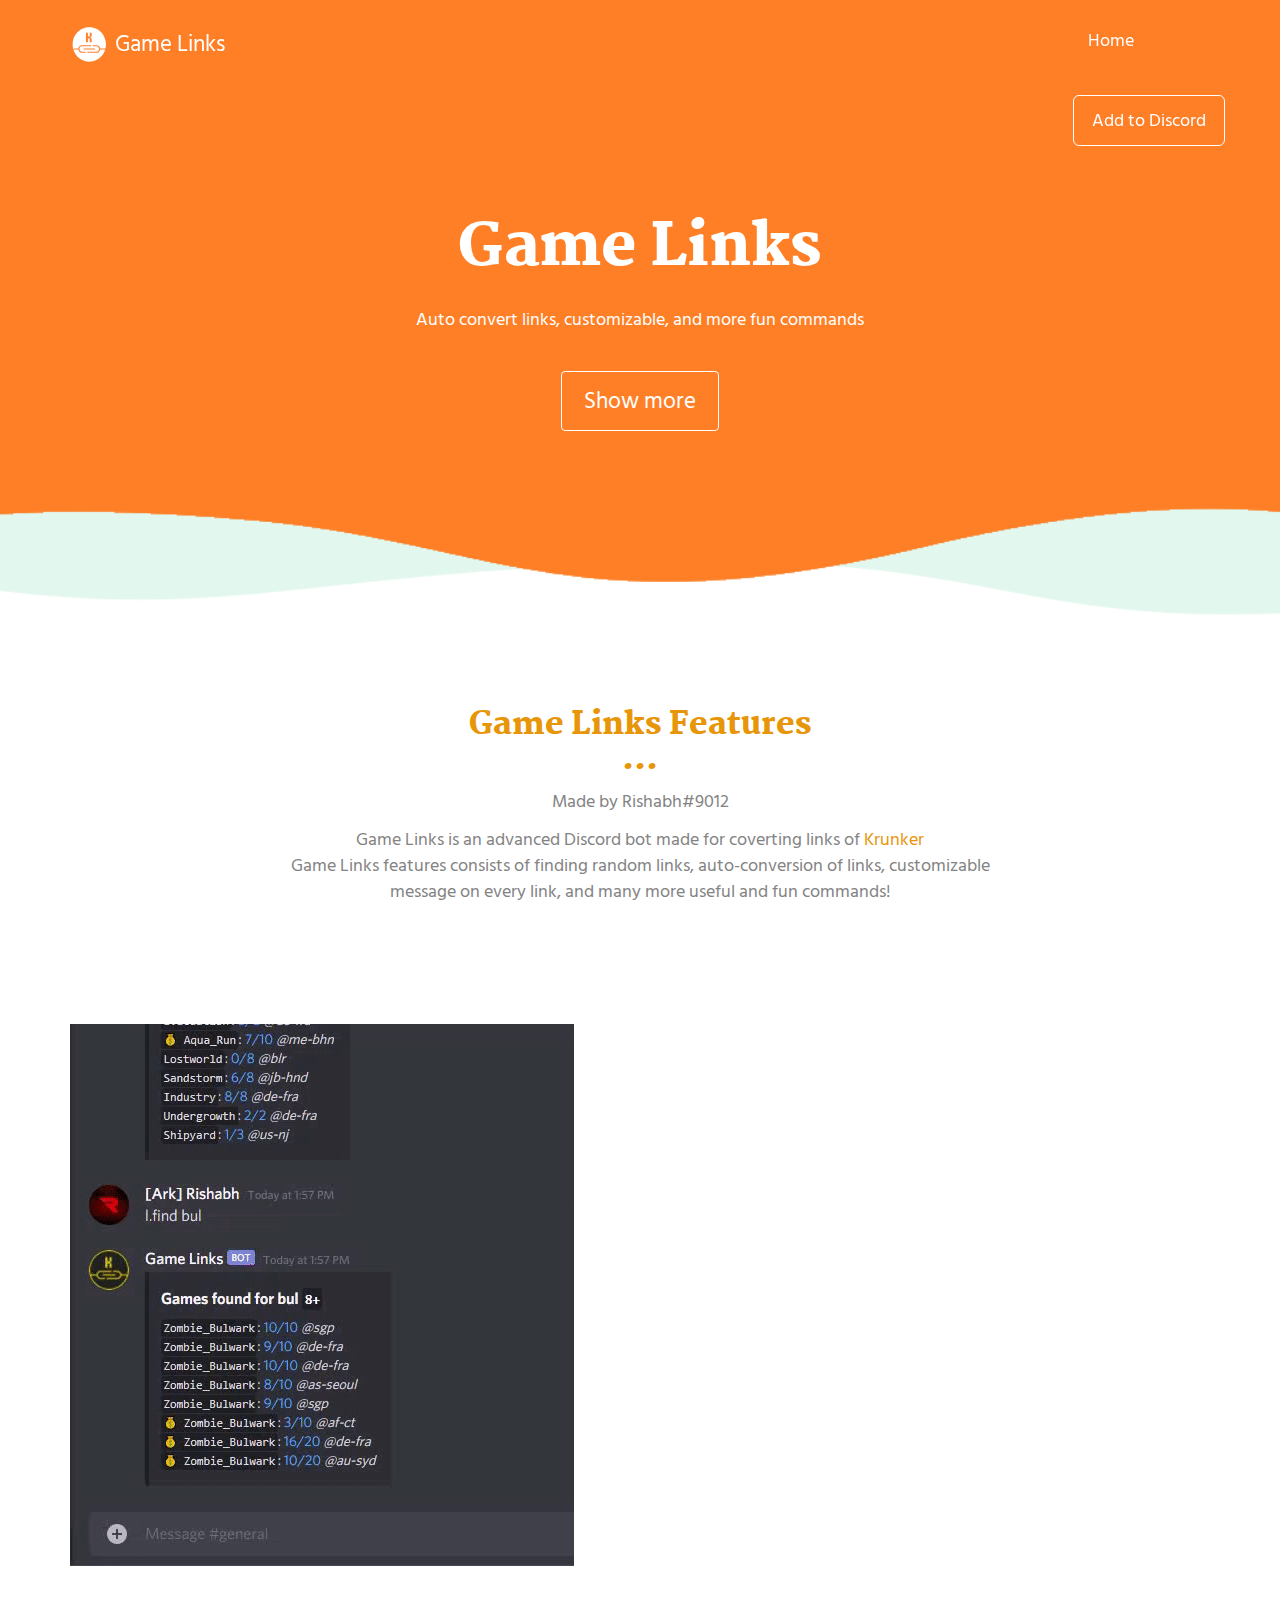
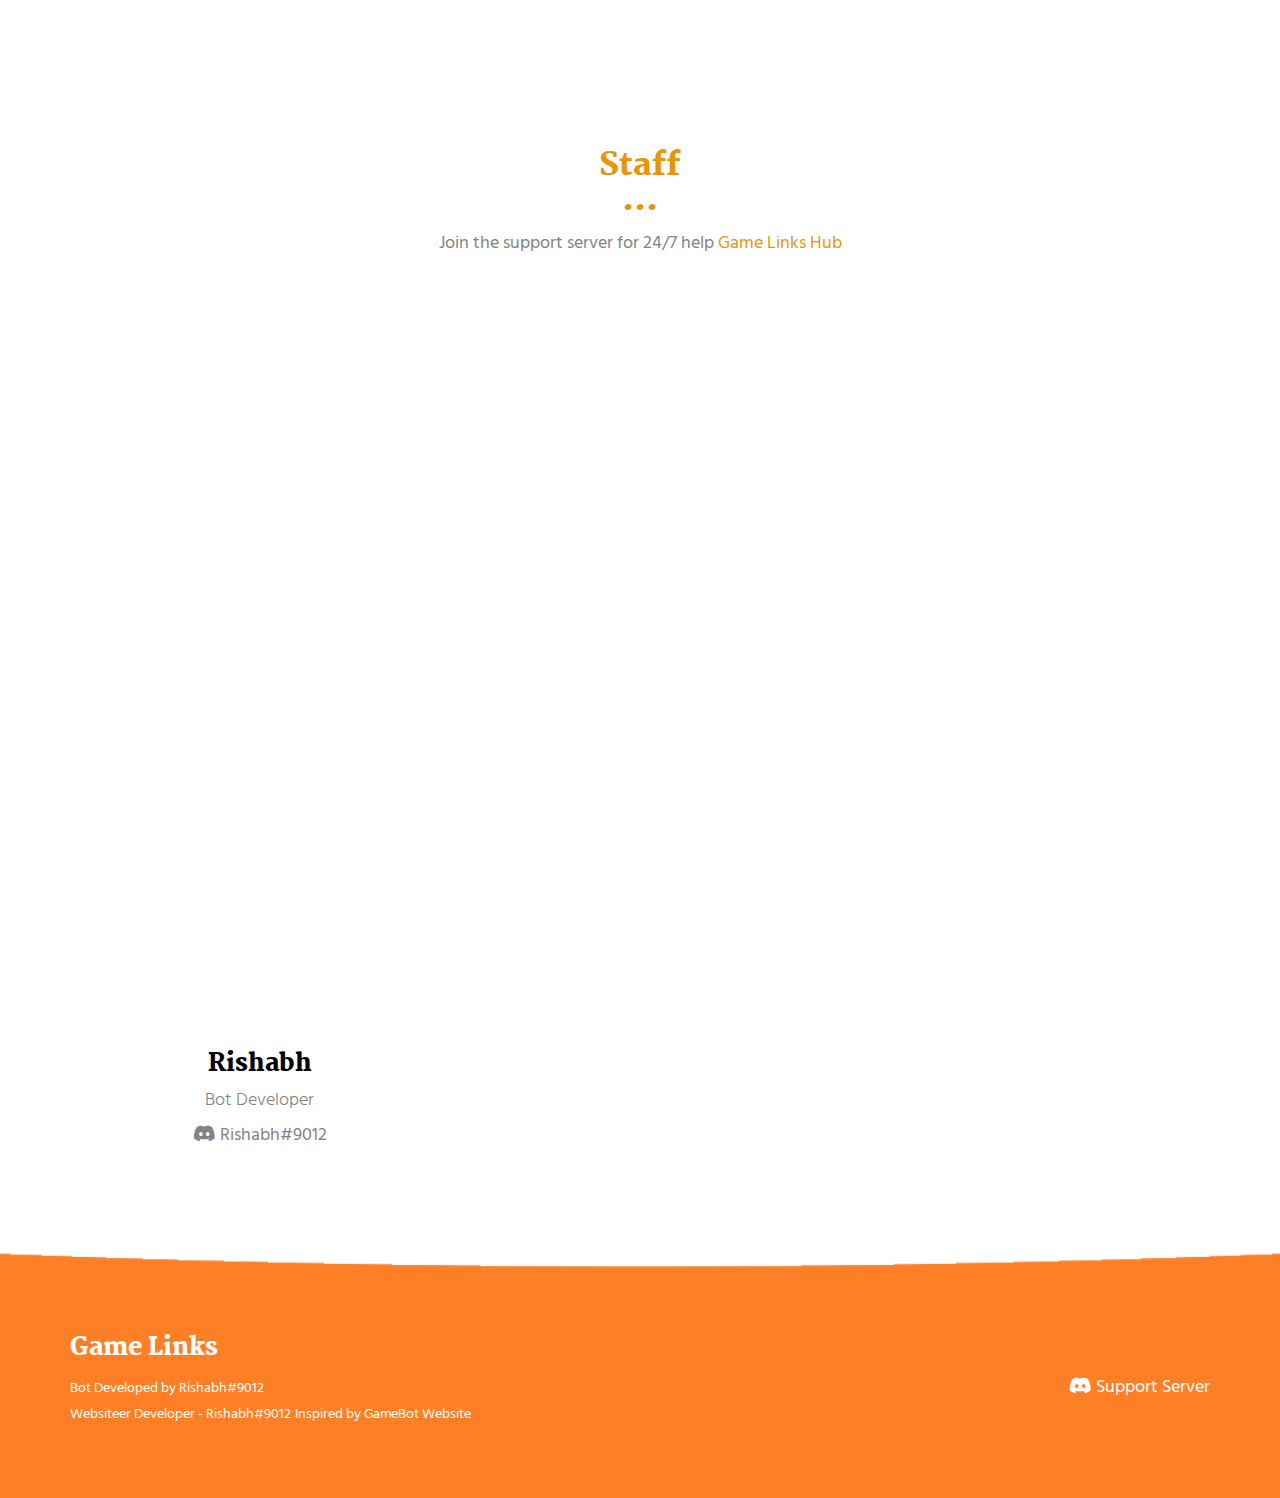
==== commit a8a04a1f: "index" ====
--- a/index.html
+++ b/index.html
@@ -252,4 +252,4 @@
   </script>
 </body>
 
-</html>+</html>
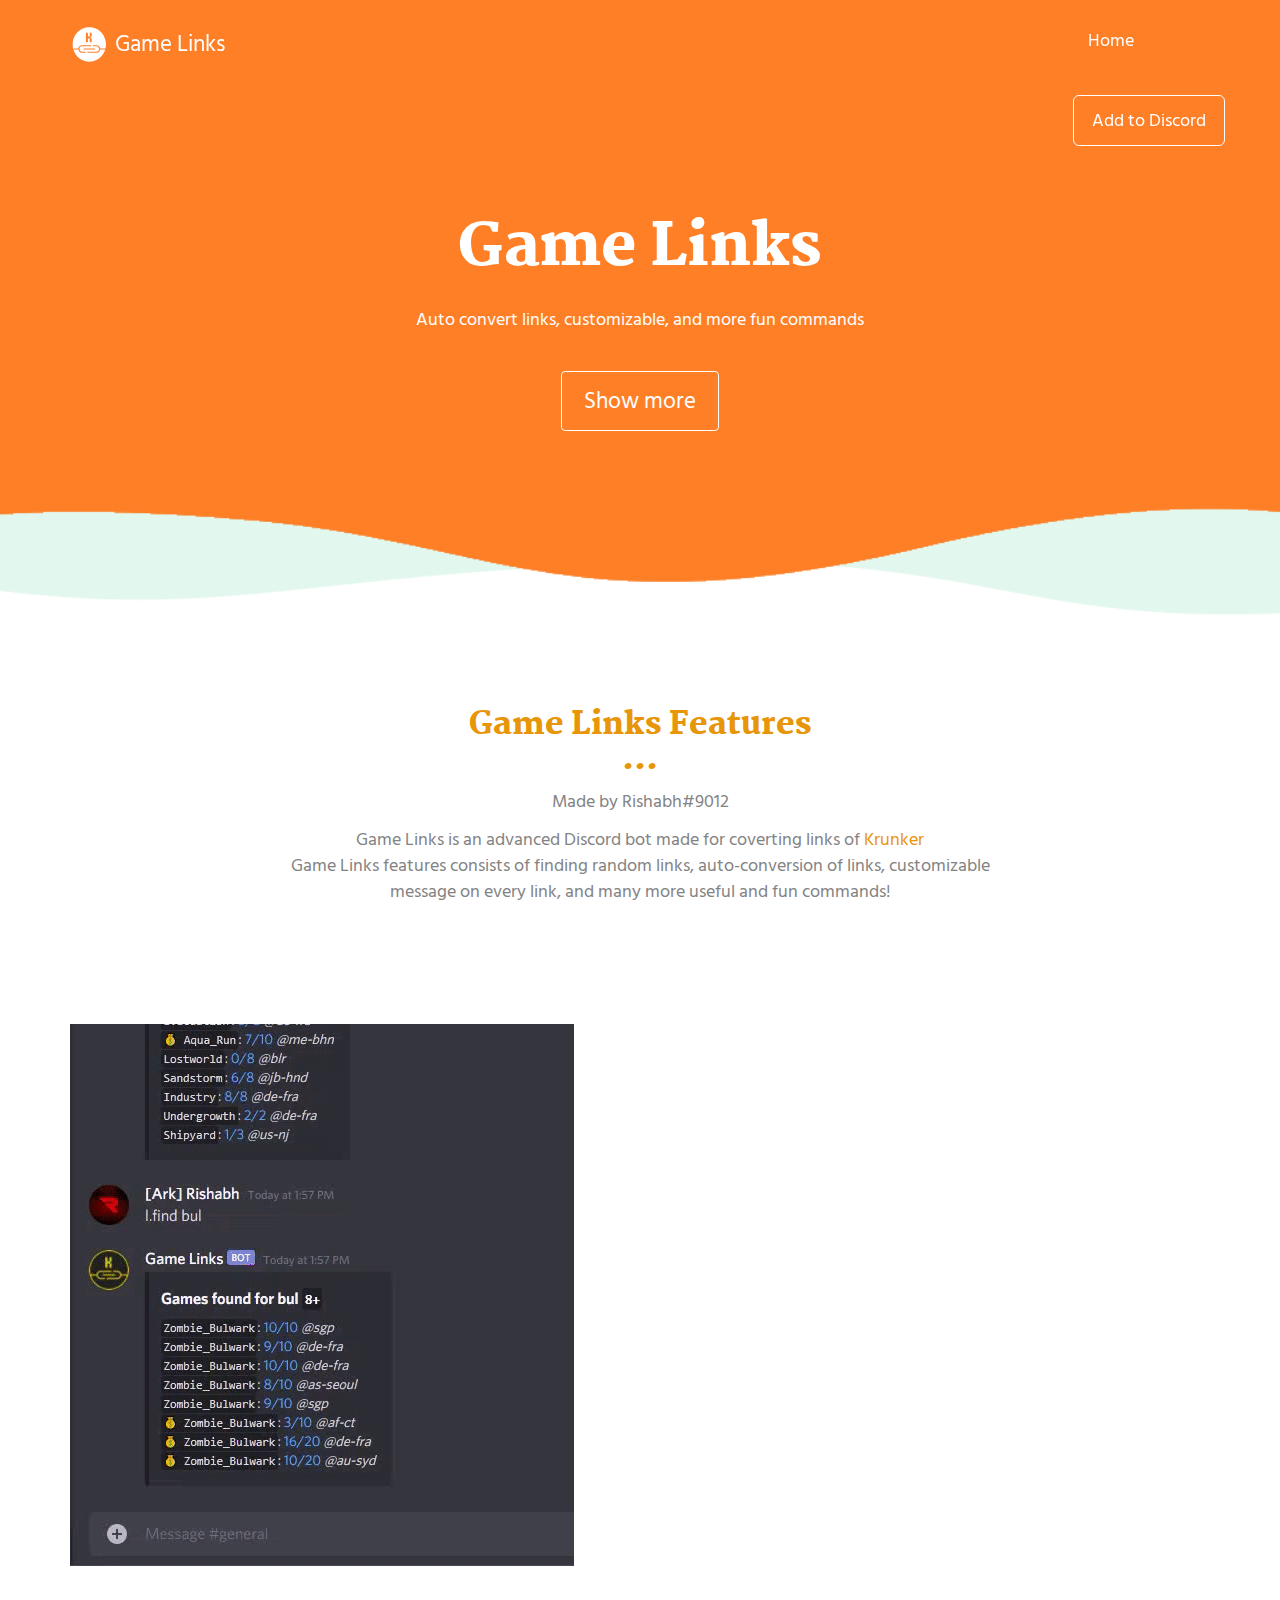
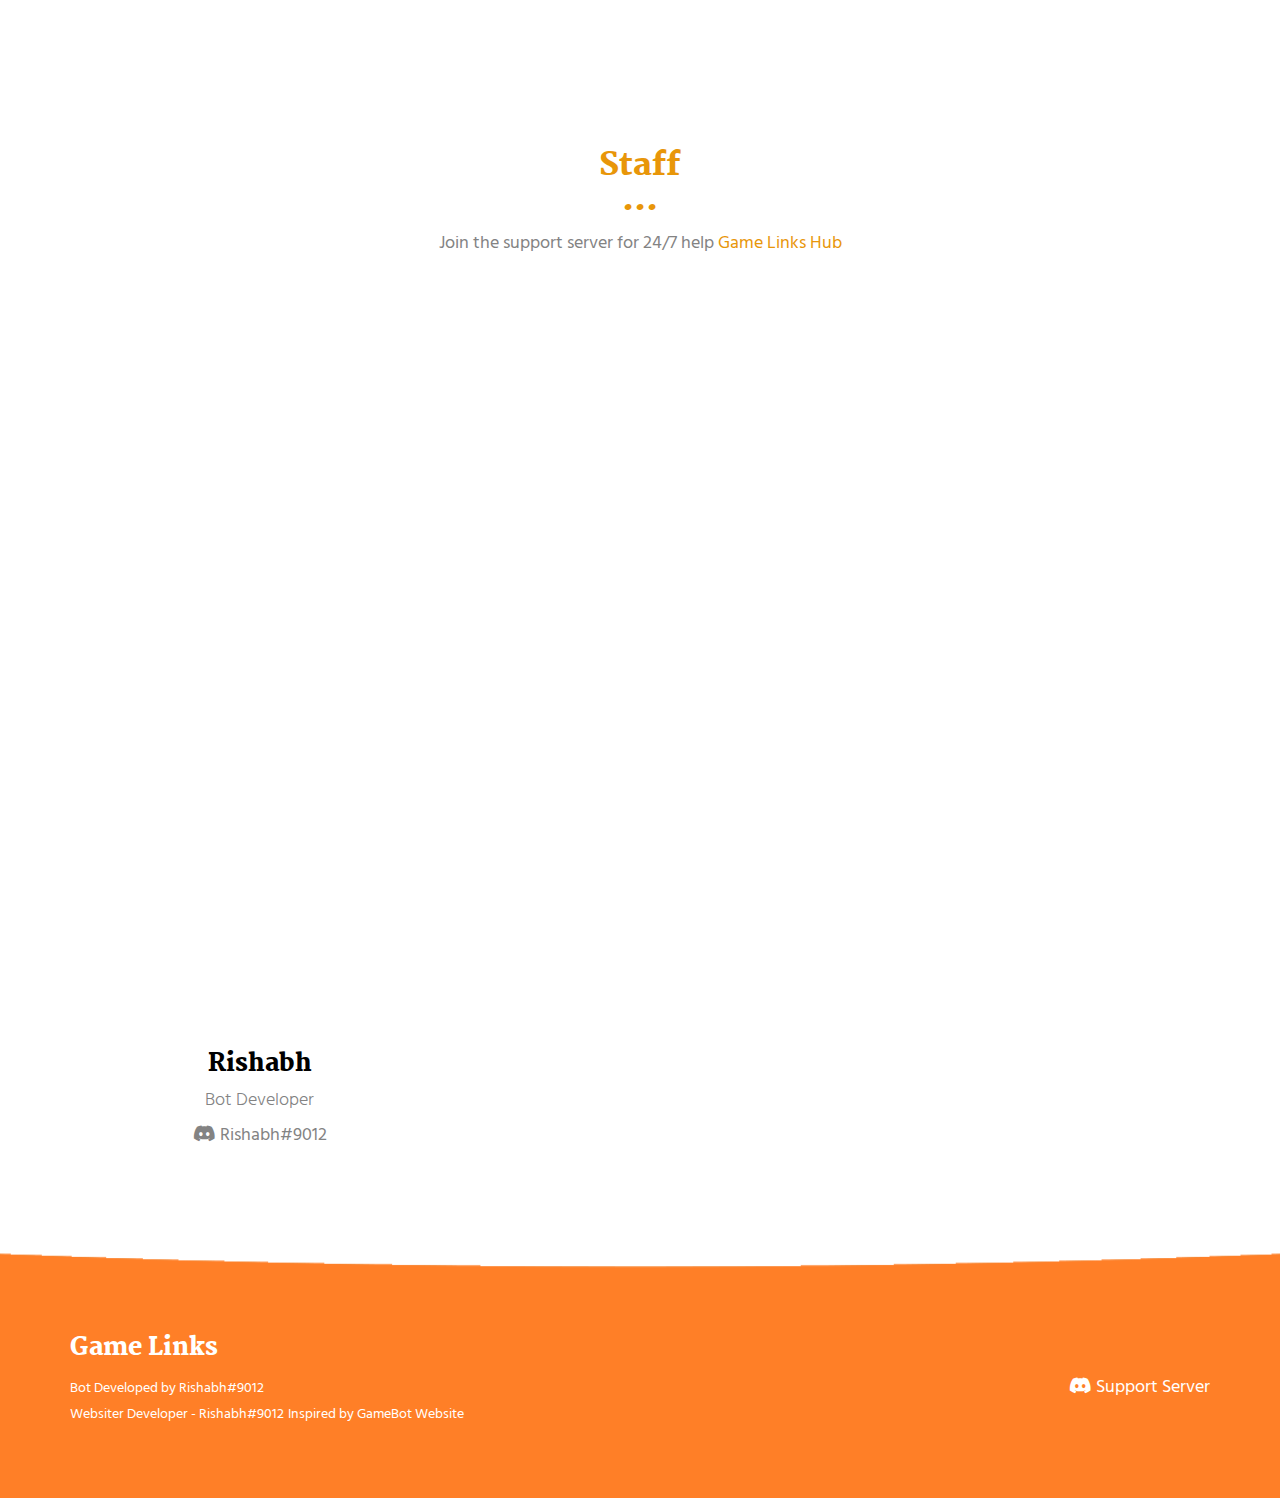
==== commit 67dc627d: "Update index.html" ====
--- a/index.html
+++ b/index.html
@@ -190,7 +190,7 @@
               <p>
                 <small>Bot Developed by Rishabh#9012</small>
                 <br>
-                <small>Websiteer Developer - Rishabh#9012</small>
+                <small>Websiter Developer - Rishabh#9012</small>
                 <small> Inspired by <a href="https://gamebot-site.github.io" target="_blank">GameBot Website</a><br></small>
               </p>
             </div>
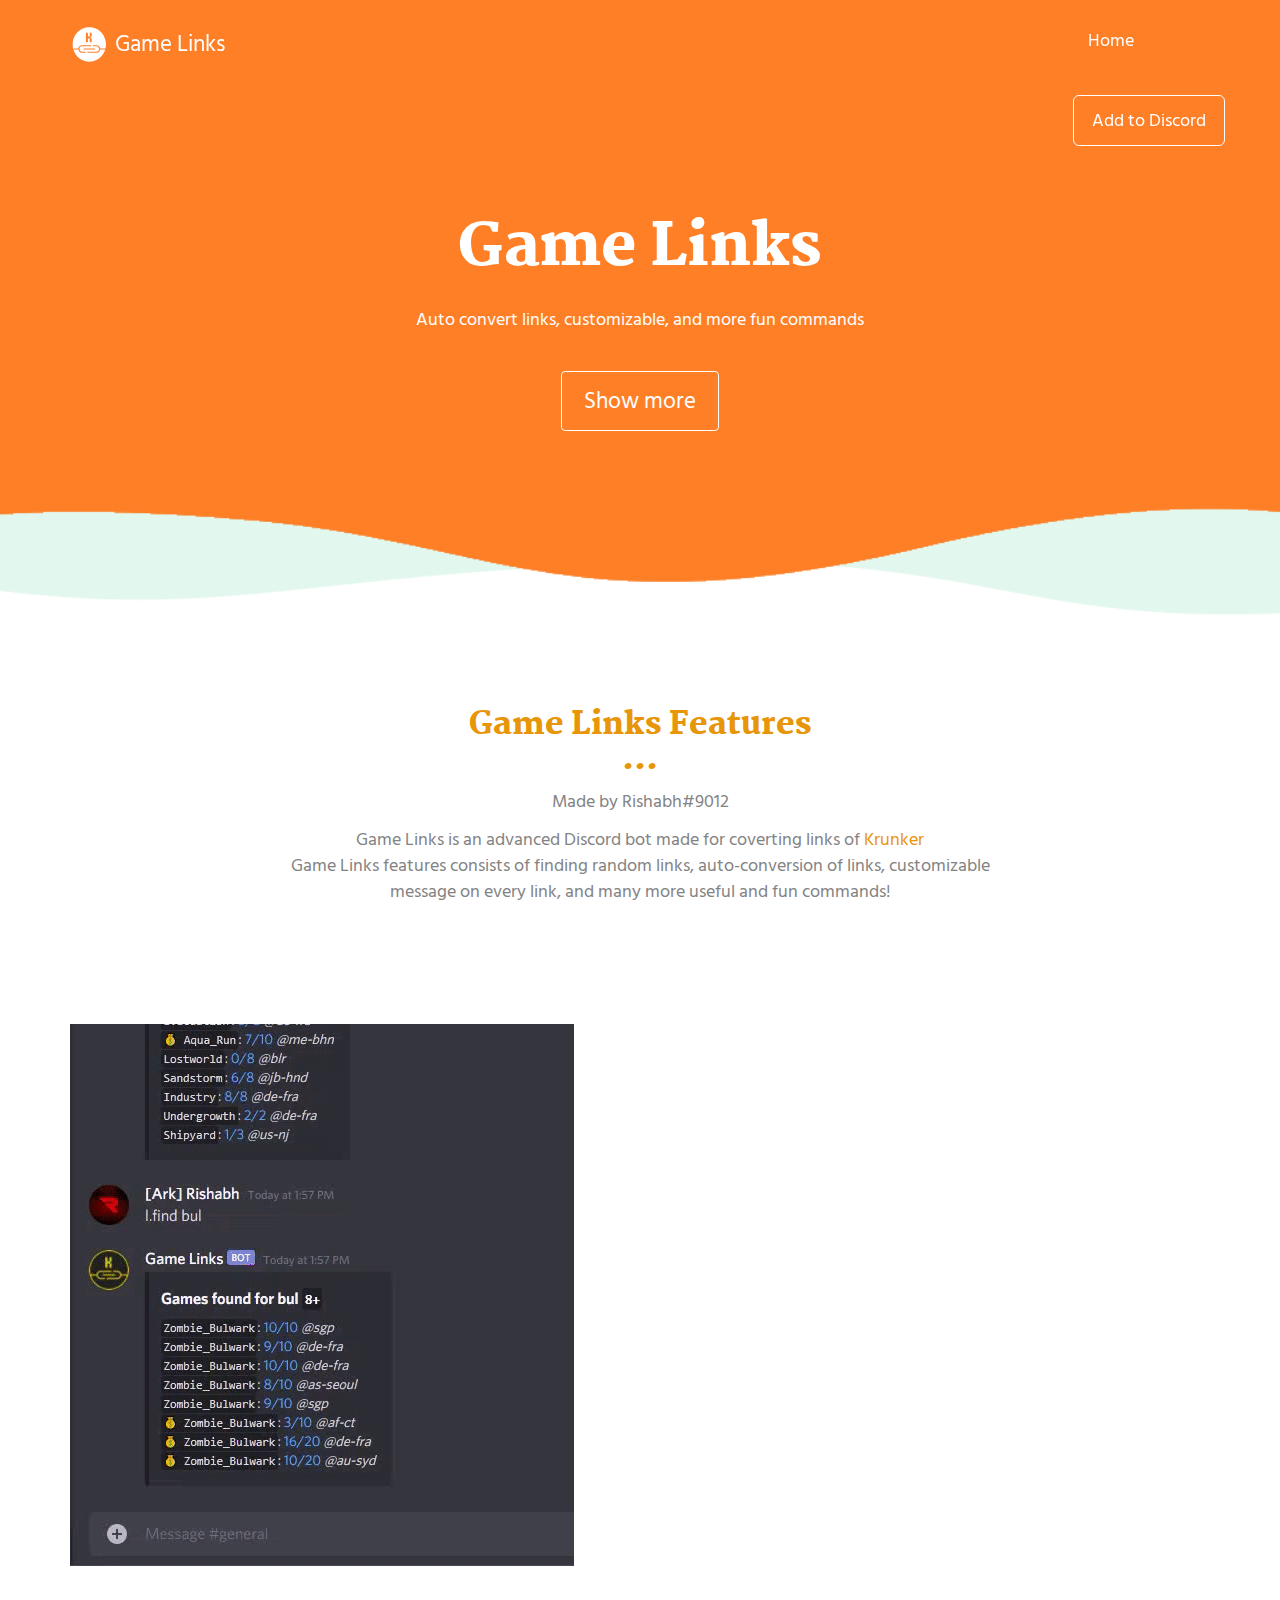
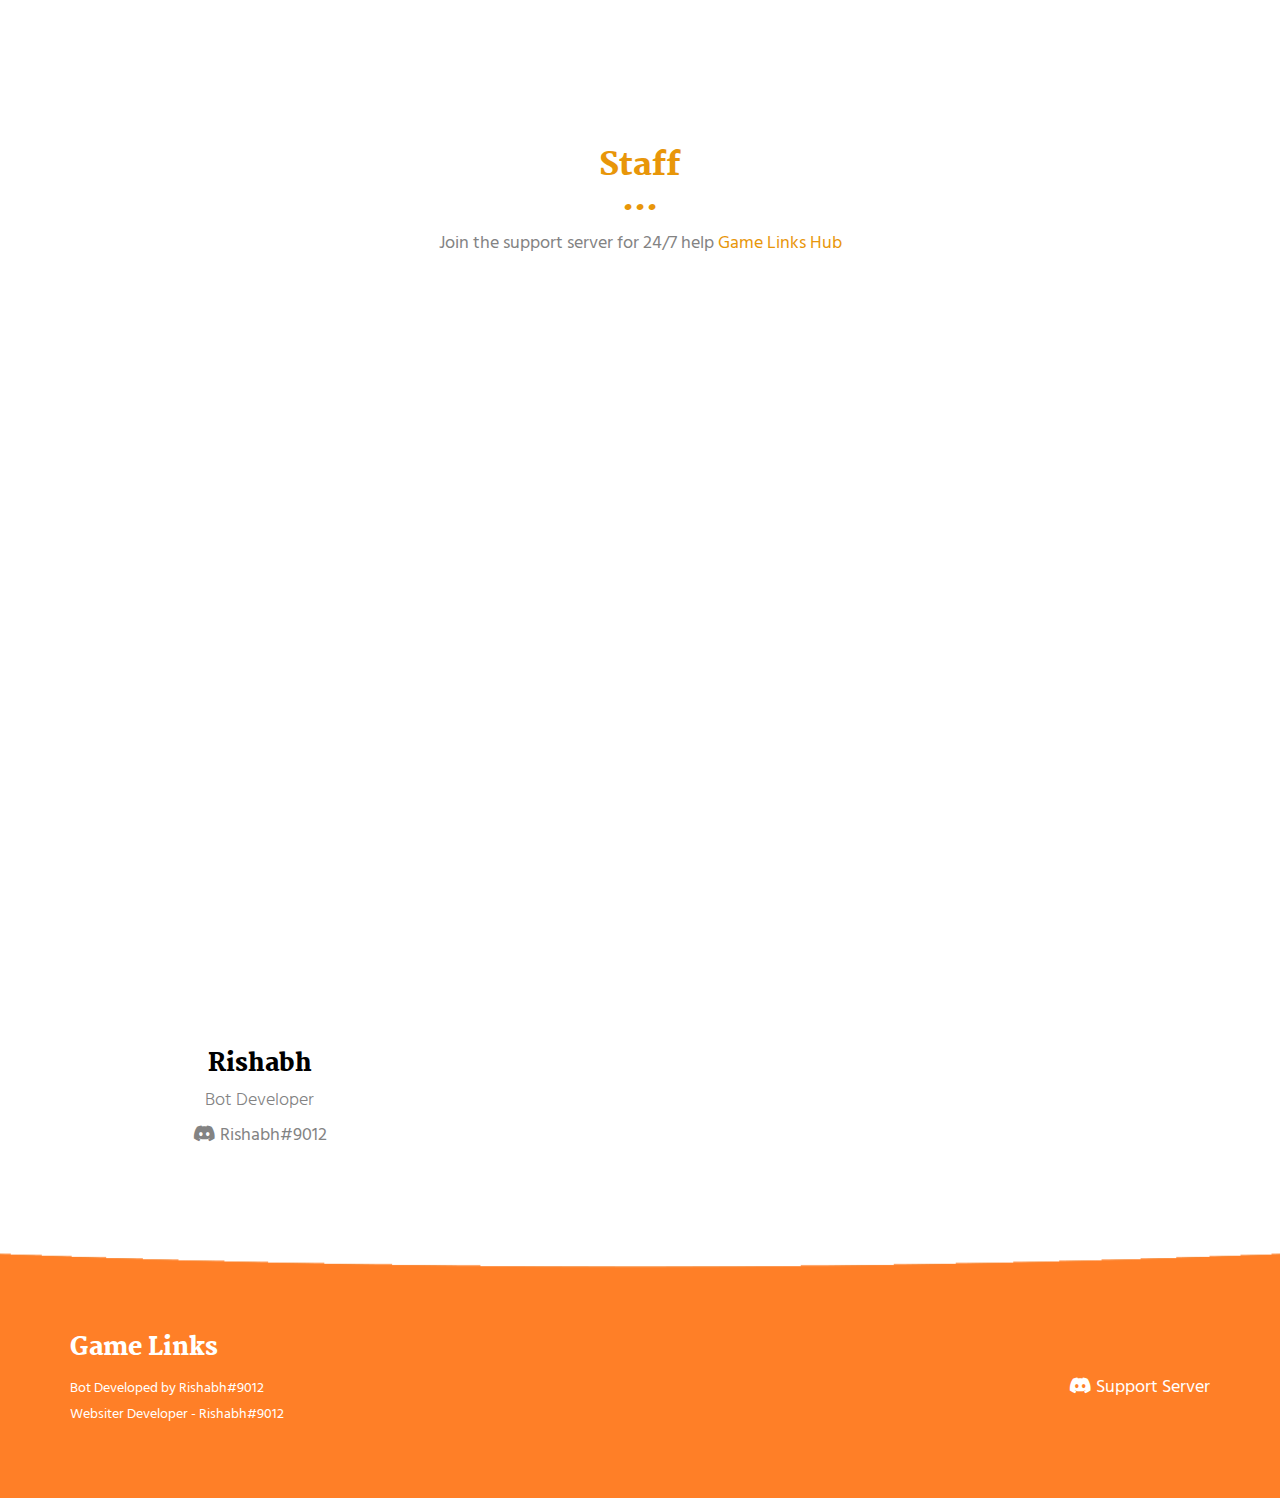
==== commit 9cf89e1d: "Update index.html" ====
--- a/index.html
+++ b/index.html
@@ -145,7 +145,7 @@
             Join the support server for 24/7 help <a href="https://discord.gg/CjX5zs5PYW" target="_blank">Game Links Hub</a><br>
         </div>
       </div>
-      <iframe src="https://discord.com/widget?id=730359638830088192&theme=dark" width="350" height="500" allowtransparency="true" frameborder="0" sandbox="allow-popups allow-popups-to-escape-sandbox allow-same-origin allow-scripts"></iframe>
+      <iframe src="https://discord.com/widget?id=774852998227820544&theme=dark" width="500" height="500" allowtransparency="true" frameborder="0" sandbox="allow-popups allow-popups-to-escape-sandbox allow-same-origin allow-scripts"></iframe>
       <div class="carousel carousel-fade slide" data-ride="carousel">
         <div class="carousel-item">
           <div class="col-xs-12 col-md-4">
@@ -191,7 +191,6 @@
                 <small>Bot Developed by Rishabh#9012</small>
                 <br>
                 <small>Websiter Developer - Rishabh#9012</small>
-                <small> Inspired by <a href="https://gamebot-site.github.io" target="_blank">GameBot Website</a><br></small>
               </p>
             </div>
             <div class="col-xs-12 col-sm-5">
--- a/assets/css/main_minified.css
+++ b/assets/css/main_minified.css
@@ -2,4 +2,4 @@
  * Bootstrap v3.3.7 (http://getbootstrap.com)
  * Copyright 2011-2016 Twitter, Inc.
  * Licensed under MIT (https://github.com/twbs/bootstrap/blob/master/LICENSE)
- *//*! normalize.css v3.0.3 | MIT License | github.com/necolas/normalize.css */html{font-family:sans-serif;-ms-text-size-adjust:100%;-webkit-text-size-adjust:100%;scroll-behavior:smooth}body{margin:0}article,aside,details,figcaption,figure,footer,header,hgroup,main,menu,nav,section,summary{display:block}audio,canvas,progress,video{display:inline-block;vertical-align:baseline}audio:not([controls]){display:none;height:0}[hidden],template{display:none}a{background-color:transparent}a:active,a:hover{outline:0}abbr[title]{border-bottom:1px dotted}b,strong{font-weight:700}dfn{font-style:italic}h1{font-size:2em;margin:.67em 0}mark{background:#ff0;color:#000}small{font-size:80%}sub,sup{font-size:75%;line-height:0;position:relative;vertical-align:baseline}sup{top:-.5em}sub{bottom:-.25em}img{border:0}svg:not(:root){overflow:hidden}figure{margin:1em 40px}hr{box-sizing:content-box;height:0}pre{overflow:auto}code,kbd,pre,samp{font-family:monospace,monospace;font-size:1em}button,input,optgroup,select,textarea{color:inherit;font:inherit;margin:0}button{overflow:visible}button,select{text-transform:none}button,html input[type=button],input[type=reset],input[type=submit]{-webkit-appearance:button;cursor:pointer}button[disabled],html input[disabled]{cursor:default}button::-moz-focus-inner,input::-moz-focus-inner{border:0;padding:0}input{line-height:normal}input[type=checkbox],input[type=radio]{box-sizing:border-box;padding:0}input[type=number]::-webkit-inner-spin-button,input[type=number]::-webkit-outer-spin-button{height:auto}input[type=search]{-webkit-appearance:textfield;box-sizing:content-box}input[type=search]::-webkit-search-cancel-button,input[type=search]::-webkit-search-decoration{-webkit-appearance:none}fieldset{border:1px solid silver;margin:0 2px;padding:.35em .625em .75em}textarea{overflow:auto}optgroup{font-weight:700}table{border-collapse:collapse;border-spacing:0}td,th{padding:0}/*! Source: https://github.com/h5bp/html5-boilerplate/blob/master/src/css/main.css */@media print{*,:after,:before{background:0 0!important;color:#000!important;box-shadow:none!important;text-shadow:none!important}a,a:visited{text-decoration:underline}a[href]:after{content:" (" attr(href) ")"}abbr[title]:after{content:" (" attr(title) ")"}a[href^="#"]:after,a[href^="javascript:"]:after{content:""}blockquote,pre{border:1px solid #999;page-break-inside:avoid}thead{display:table-header-group}img,tr{page-break-inside:avoid}img{max-width:100%!important}h2,h3,p{orphans:3;widows:3}h2,h3{page-break-after:avoid}.navbar{display:none}.btn>.caret,.dropup>.btn>.caret{border-top-color:#000!important}.label{border:1px solid #000}.table{border-collapse:collapse!important}.table td,.table th{background-color:#fff!important}.table-bordered td,.table-bordered th{border:1px solid #ddd!important}}*,:after,:before{-webkit-box-sizing:border-box;-moz-box-sizing:border-box;box-sizing:border-box}html{font-size:10px;-webkit-tap-highlight-color:transparent}body{font-family:Hind Siliguri,Helvetica,Arial,sans-serif;font-size:18px;line-height:1.42857;color:#838383;background-color:#fff}button,input,select,textarea{font-family:inherit;font-size:inherit;line-height:inherit}a{color:#e89609;text-decoration:none}a:focus,a:hover{color:#e89609;text-decoration:underline}a:focus{outline:5px auto -webkit-focus-ring-color;outline-offset:-2px}figure{margin:0}img{vertical-align:middle}.img-responsive{display:block;max-width:100%;height:auto;box-shadow:10px 10px 5px #ccc}.img-rounded{border-radius:4px}.img-thumbnail{padding:4px;line-height:1.42857;background-color:#fff;border:1px solid #ddd;border-radius:2px;-webkit-transition:all .2s ease-in-out;-o-transition:all .2s ease-in-out;transition:all .2s ease-in-out;display:inline-block;max-width:100%;height:auto}.img-circle{border-radius:50%}hr{margin-top:25px;margin-bottom:25px;border:0;border-top:1px solid #eee}.sr-only{position:absolute;width:1px;height:1px;margin:-1px;padding:0;overflow:hidden;clip:rect(0,0,0,0);border:0}.sr-only-focusable:active,.sr-only-focusable:focus{position:static;width:auto;height:auto;margin:0;overflow:visible;clip:auto}[role=button]{cursor:pointer}.h1,.h2,.h3,.h4,.h5,.h6,h1,h2,h3,h4,h5,h6{font-family:Martel,Times New Roman,Times,serif;font-weight:900;line-height:1.1;color:#e89609}.h1 .small,.h1 small,.h2 .small,.h2 small,.h3 .small,.h3 small,.h4 .small,.h4 small,.h5 .small,.h5 small,.h6 .small,.h6 small,h1 .small,h1 small,h2 .small,h2 small,h3 .small,h3 small,h4 .small,h4 small,h5 .small,h5 small,h6 .small,h6 small{font-weight:400;line-height:1;color:#777}.h1,.h2,.h3,h1,h2,h3{margin-top:25px;margin-bottom:12.5px}.h1 .small,.h1 small,.h2 .small,.h2 small,.h3 .small,.h3 small,h1 .small,h1 small,h2 .small,h2 small,h3 .small,h3 small{font-size:65%}.h4,.h5,.h6,h4,h5,h6{margin-top:12.5px;margin-bottom:12.5px}.h4 .small,.h4 small,.h5 .small,.h5 small,.h6 .small,.h6 small,h4 .small,h4 small,h5 .small,h5 small,h6 .small,h6 small{font-size:75%}.h1,h1{font-size:59px}.h2,h2{font-size:31px}.h3,h3{font-size:24px}.h4,.h5,h4,h5{font-size:18px}.h6,h6{font-size:16px}p{margin:0 0 12.5px}.lead{margin-bottom:25px;font-size:20px;font-weight:300;line-height:1.4}@media (min-width:768px){.lead{font-size:27px}}.small,small{font-size:77%}.mark,mark{background-color:#fcf8e3;padding:.2em}.text-left{text-align:left}.text-right{text-align:right}.text-center{text-align:center}.text-justify{text-align:justify}.text-nowrap{white-space:nowrap}.text-lowercase{text-transform:lowercase}.initialism,.text-uppercase{text-transform:uppercase}.text-capitalize{text-transform:capitalize}.text-muted{color:#777}.text-primary{color:#1763e9}a.text-primary:focus,a.text-primary:hover{color:#124fbb}.text-success{color:#fff}a.text-success:focus,a.text-success:hover{color:#e6e6e6}.text-info{color:#31708f}a.text-info:focus,a.text-info:hover{color:#245269}.text-warning{color:#8a6d3b}a.text-warning:focus,a.text-warning:hover{color:#66512c}.text-danger{color:#fff}a.text-danger:focus,a.text-danger:hover{color:#e6e6e6}.bg-primary{color:#fff;background-color:#1763e9}a.bg-primary:focus,a.bg-primary:hover{background-color:#124fbb}.bg-success{background-color:#08005f}a.bg-success:focus,a.bg-success:hover{background-color:#04002c}.bg-info{background-color:#d9edf7}a.bg-info:focus,a.bg-info:hover{background-color:#afd9ee}.bg-warning{background-color:#fcf8e3}a.bg-warning:focus,a.bg-warning:hover{background-color:#f7ecb5}.bg-danger{background-color:#ca044b}a.bg-danger:focus,a.bg-danger:hover{background-color:#980338}.page-header{padding-bottom:11.5px;margin:50px 0 25px;border-bottom:1px solid #eee}ol,ul{margin-top:0;margin-bottom:12.5px}ol ol,ol ul,ul ol,ul ul{margin-bottom:0}.list-inline,.list-unstyled{padding-left:0;list-style:none}.list-inline{margin-left:-5px}.list-inline>li{display:inline-block;padding-left:5px;padding-right:5px}dl{margin-top:0;margin-bottom:25px}dd,dt{line-height:1.42857}dt{font-weight:700}dd{margin-left:0}.dl-horizontal dd:after,.dl-horizontal dd:before{content:" ";display:table}.dl-horizontal dd:after{clear:both}@media (min-width:768px){.dl-horizontal dt{float:left;width:160px;clear:left;text-align:right;overflow:hidden;text-overflow:ellipsis;white-space:nowrap}.dl-horizontal dd{margin-left:180px}}abbr[data-original-title],abbr[title]{cursor:help;border-bottom:1px dotted #777}.initialism{font-size:90%}blockquote{padding:12.5px 25px;margin:0 0 25px;font-size:22.5px;border-left:5px solid #eee}blockquote ol:last-child,blockquote p:last-child,blockquote ul:last-child{margin-bottom:0}blockquote .small,blockquote footer,blockquote small{display:block;font-size:80%;line-height:1.42857;color:#777}blockquote .small:before,blockquote footer:before,blockquote small:before{content:"\2014   \A0"}.blockquote-reverse,blockquote.pull-right{padding-right:15px;padding-left:0;border-right:5px solid #eee;border-left:0;text-align:right}.blockquote-reverse .small:before,.blockquote-reverse footer:before,.blockquote-reverse small:before,blockquote.pull-right .small:before,blockquote.pull-right footer:before,blockquote.pull-right small:before{content:""}.blockquote-reverse .small:after,.blockquote-reverse footer:after,.blockquote-reverse small:after,blockquote.pull-right .small:after,blockquote.pull-right footer:after,blockquote.pull-right small:after{content:"\A0   \2014"}address{margin-bottom:25px;font-style:normal;line-height:1.42857}code,kbd,pre,samp{font-family:Menlo,Monaco,Consolas,Courier New,monospace}code{color:#c7254e;background-color:#f9f2f4}code,kbd{padding:2px 4px;font-size:90%;border-radius:2px}kbd{color:#fff;background-color:#333;box-shadow:inset 0 -1px 0 rgba(0,0,0,.25)}kbd kbd{padding:0;font-size:100%;font-weight:700;box-shadow:none}pre{display:block;padding:12px;margin:0 0 12.5px;font-size:17px;line-height:1.42857;word-break:break-all;word-wrap:break-word;color:#333;background-color:#f5f5f5;border:1px solid #ccc;border-radius:2px}pre code{padding:0;font-size:inherit;color:inherit;white-space:pre-wrap;background-color:transparent;border-radius:0}.pre-scrollable{max-height:340px;overflow-y:scroll}.container{margin-right:auto;margin-left:auto;padding-left:15px;padding-right:15px}.container:after,.container:before{content:" ";display:table}.container:after{clear:both}@media (min-width:768px){.container{width:750px}}@media (min-width:992px){.container{width:970px}}@media (min-width:1200px){.container{width:1170px}}.container-fluid{margin-right:auto;margin-left:auto;padding-left:15px;padding-right:15px}.container-fluid:after,.container-fluid:before{content:" ";display:table}.container-fluid:after{clear:both}.row{margin-left:-15px;margin-right:-15px}.row:after,.row:before{content:" ";display:table}.row:after{clear:both}.col-lg-1,.col-lg-10,.col-lg-11,.col-lg-12,.col-lg-2,.col-lg-3,.col-lg-4,.col-lg-5,.col-lg-6,.col-lg-7,.col-lg-8,.col-lg-9,.col-md-1,.col-md-10,.col-md-11,.col-md-12,.col-md-2,.col-md-3,.col-md-4,.col-md-5,.col-md-6,.col-md-7,.col-md-8,.col-md-9,.col-sm-1,.col-sm-10,.col-sm-11,.col-sm-12,.col-sm-2,.col-sm-3,.col-sm-4,.col-sm-5,.col-sm-6,.col-sm-7,.col-sm-8,.col-sm-9,.col-xs-1,.col-xs-10,.col-xs-11,.col-xs-12,.col-xs-2,.col-xs-3,.col-xs-4,.col-xs-5,.col-xs-6,.col-xs-7,.col-xs-8,.col-xs-9{position:relative;min-height:1px;padding-left:15px;padding-right:15px}.col-xs-1,.col-xs-10,.col-xs-11,.col-xs-12,.col-xs-2,.col-xs-3,.col-xs-4,.col-xs-5,.col-xs-6,.col-xs-7,.col-xs-8,.col-xs-9{float:left}.col-xs-1{width:8.33333%}.col-xs-2{width:16.66667%}.col-xs-3{width:25%}.col-xs-4{width:33.33333%}.col-xs-5{width:41.66667%}.col-xs-6{width:50%}.col-xs-7{width:58.33333%}.col-xs-8{width:66.66667%}.col-xs-9{width:75%}.col-xs-10{width:83.33333%}.col-xs-11{width:91.66667%}.col-xs-12{width:100%}.col-xs-pull-0{right:auto}.col-xs-pull-1{right:8.33333%}.col-xs-pull-2{right:16.66667%}.col-xs-pull-3{right:25%}.col-xs-pull-4{right:33.33333%}.col-xs-pull-5{right:41.66667%}.col-xs-pull-6{right:50%}.col-xs-pull-7{right:58.33333%}.col-xs-pull-8{right:66.66667%}.col-xs-pull-9{right:75%}.col-xs-pull-10{right:83.33333%}.col-xs-pull-11{right:91.66667%}.col-xs-pull-12{right:100%}.col-xs-push-0{left:auto}.col-xs-push-1{left:8.33333%}.col-xs-push-2{left:16.66667%}.col-xs-push-3{left:25%}.col-xs-push-4{left:33.33333%}.col-xs-push-5{left:41.66667%}.col-xs-push-6{left:50%}.col-xs-push-7{left:58.33333%}.col-xs-push-8{left:66.66667%}.col-xs-push-9{left:75%}.col-xs-push-10{left:83.33333%}.col-xs-push-11{left:91.66667%}.col-xs-push-12{left:100%}.col-xs-offset-0{margin-left:0}.col-xs-offset-1{margin-left:8.33333%}.col-xs-offset-2{margin-left:16.66667%}.col-xs-offset-3{margin-left:25%}.col-xs-offset-4{margin-left:33.33333%}.col-xs-offset-5{margin-left:41.66667%}.col-xs-offset-6{margin-left:50%}.col-xs-offset-7{margin-left:58.33333%}.col-xs-offset-8{margin-left:66.66667%}.col-xs-offset-9{margin-left:75%}.col-xs-offset-10{margin-left:83.33333%}.col-xs-offset-11{margin-left:91.66667%}.col-xs-offset-12{margin-left:100%}@media (min-width:768px){.col-sm-1,.col-sm-10,.col-sm-11,.col-sm-12,.col-sm-2,.col-sm-3,.col-sm-4,.col-sm-5,.col-sm-6,.col-sm-7,.col-sm-8,.col-sm-9{float:left}.col-sm-1{width:8.33333%}.col-sm-2{width:16.66667%}.col-sm-3{width:25%}.col-sm-4{width:33.33333%}.col-sm-5{width:41.66667%}.col-sm-6{width:50%}.col-sm-7{width:58.33333%}.col-sm-8{width:66.66667%}.col-sm-9{width:75%}.col-sm-10{width:83.33333%}.col-sm-11{width:91.66667%}.col-sm-12{width:100%}.col-sm-pull-0{right:auto}.col-sm-pull-1{right:8.33333%}.col-sm-pull-2{right:16.66667%}.col-sm-pull-3{right:25%}.col-sm-pull-4{right:33.33333%}.col-sm-pull-5{right:41.66667%}.col-sm-pull-6{right:50%}.col-sm-pull-7{right:58.33333%}.col-sm-pull-8{right:66.66667%}.col-sm-pull-9{right:75%}.col-sm-pull-10{right:83.33333%}.col-sm-pull-11{right:91.66667%}.col-sm-pull-12{right:100%}.col-sm-push-0{left:auto}.col-sm-push-1{left:8.33333%}.col-sm-push-2{left:16.66667%}.col-sm-push-3{left:25%}.col-sm-push-4{left:33.33333%}.col-sm-push-5{left:41.66667%}.col-sm-push-6{left:50%}.col-sm-push-7{left:58.33333%}.col-sm-push-8{left:66.66667%}.col-sm-push-9{left:75%}.col-sm-push-10{left:83.33333%}.col-sm-push-11{left:91.66667%}.col-sm-push-12{left:100%}.col-sm-offset-0{margin-left:0}.col-sm-offset-1{margin-left:8.33333%}.col-sm-offset-2{margin-left:16.66667%}.col-sm-offset-3{margin-left:25%}.col-sm-offset-4{margin-left:33.33333%}.col-sm-offset-5{margin-left:41.66667%}.col-sm-offset-6{margin-left:50%}.col-sm-offset-7{margin-left:58.33333%}.col-sm-offset-8{margin-left:66.66667%}.col-sm-offset-9{margin-left:75%}.col-sm-offset-10{margin-left:83.33333%}.col-sm-offset-11{margin-left:91.66667%}.col-sm-offset-12{margin-left:100%}}@media (min-width:992px){.col-md-1,.col-md-10,.col-md-11,.col-md-12,.col-md-2,.col-md-3,.col-md-4,.col-md-5,.col-md-6,.col-md-7,.col-md-8,.col-md-9{float:left}.col-md-1{width:8.33333%}.col-md-2{width:16.66667%}.col-md-3{width:25%}.col-md-4{width:33.33333%}.col-md-5{width:41.66667%}.col-md-6{width:50%}.col-md-7{width:58.33333%}.col-md-8{width:66.66667%}.col-md-9{width:75%}.col-md-10{width:83.33333%}.col-md-11{width:91.66667%}.col-md-12{width:100%}.col-md-pull-0{right:auto}.col-md-pull-1{right:8.33333%}.col-md-pull-2{right:16.66667%}.col-md-pull-3{right:25%}.col-md-pull-4{right:33.33333%}.col-md-pull-5{right:41.66667%}.col-md-pull-6{right:50%}.col-md-pull-7{right:58.33333%}.col-md-pull-8{right:66.66667%}.col-md-pull-9{right:75%}.col-md-pull-10{right:83.33333%}.col-md-pull-11{right:91.66667%}.col-md-pull-12{right:100%}.col-md-push-0{left:auto}.col-md-push-1{left:8.33333%}.col-md-push-2{left:16.66667%}.col-md-push-3{left:25%}.col-md-push-4{left:33.33333%}.col-md-push-5{left:41.66667%}.col-md-push-6{left:50%}.col-md-push-7{left:58.33333%}.col-md-push-8{left:66.66667%}.col-md-push-9{left:75%}.col-md-push-10{left:83.33333%}.col-md-push-11{left:91.66667%}.col-md-push-12{left:100%}.col-md-offset-0{margin-left:0}.col-md-offset-1{margin-left:8.33333%}.col-md-offset-2{margin-left:16.66667%}.col-md-offset-3{margin-left:25%}.col-md-offset-4{margin-left:33.33333%}.col-md-offset-5{margin-left:41.66667%}.col-md-offset-6{margin-left:50%}.col-md-offset-7{margin-left:58.33333%}.col-md-offset-8{margin-left:66.66667%}.col-md-offset-9{margin-left:75%}.col-md-offset-10{margin-left:83.33333%}.col-md-offset-11{margin-left:91.66667%}.col-md-offset-12{margin-left:100%}}@media (min-width:1200px){.col-lg-1,.col-lg-10,.col-lg-11,.col-lg-12,.col-lg-2,.col-lg-3,.col-lg-4,.col-lg-5,.col-lg-6,.col-lg-7,.col-lg-8,.col-lg-9{float:left}.col-lg-1{width:8.33333%}.col-lg-2{width:16.66667%}.col-lg-3{width:25%}.col-lg-4{width:33.33333%}.col-lg-5{width:41.66667%}.col-lg-6{width:50%}.col-lg-7{width:58.33333%}.col-lg-8{width:66.66667%}.col-lg-9{width:75%}.col-lg-10{width:83.33333%}.col-lg-11{width:91.66667%}.col-lg-12{width:100%}.col-lg-pull-0{right:auto}.col-lg-pull-1{right:8.33333%}.col-lg-pull-2{right:16.66667%}.col-lg-pull-3{right:25%}.col-lg-pull-4{right:33.33333%}.col-lg-pull-5{right:41.66667%}.col-lg-pull-6{right:50%}.col-lg-pull-7{right:58.33333%}.col-lg-pull-8{right:66.66667%}.col-lg-pull-9{right:75%}.col-lg-pull-10{right:83.33333%}.col-lg-pull-11{right:91.66667%}.col-lg-pull-12{right:100%}.col-lg-push-0{left:auto}.col-lg-push-1{left:8.33333%}.col-lg-push-2{left:16.66667%}.col-lg-push-3{left:25%}.col-lg-push-4{left:33.33333%}.col-lg-push-5{left:41.66667%}.col-lg-push-6{left:50%}.col-lg-push-7{left:58.33333%}.col-lg-push-8{left:66.66667%}.col-lg-push-9{left:75%}.col-lg-push-10{left:83.33333%}.col-lg-push-11{left:91.66667%}.col-lg-push-12{left:100%}.col-lg-offset-0{margin-left:0}.col-lg-offset-1{margin-left:8.33333%}.col-lg-offset-2{margin-left:16.66667%}.col-lg-offset-3{margin-left:25%}.col-lg-offset-4{margin-left:33.33333%}.col-lg-offset-5{margin-left:41.66667%}.col-lg-offset-6{margin-left:50%}.col-lg-offset-7{margin-left:58.33333%}.col-lg-offset-8{margin-left:66.66667%}.col-lg-offset-9{margin-left:75%}.col-lg-offset-10{margin-left:83.33333%}.col-lg-offset-11{margin-left:91.66667%}.col-lg-offset-12{margin-left:100%}}table{background-color:transparent}caption{padding-top:8px;padding-bottom:8px;color:#777}caption,th{text-align:left}.table{width:100%;max-width:100%;margin-bottom:25px}.table>tbody>tr>td,.table>tbody>tr>th,.table>tfoot>tr>td,.table>tfoot>tr>th,.table>thead>tr>td,.table>thead>tr>th{padding:8px;line-height:1.42857;vertical-align:top;border-top:1px solid #ddd}.table>thead>tr>th{vertical-align:bottom;border-bottom:2px solid #ddd}.table>caption+thead>tr:first-child>td,.table>caption+thead>tr:first-child>th,.table>colgroup+thead>tr:first-child>td,.table>colgroup+thead>tr:first-child>th,.table>thead:first-child>tr:first-child>td,.table>thead:first-child>tr:first-child>th{border-top:0}.table>tbody+tbody{border-top:2px solid #ddd}.table .table{background-color:#fff}.table-condensed>tbody>tr>td,.table-condensed>tbody>tr>th,.table-condensed>tfoot>tr>td,.table-condensed>tfoot>tr>th,.table-condensed>thead>tr>td,.table-condensed>thead>tr>th{padding:5px}.table-bordered,.table-bordered>tbody>tr>td,.table-bordered>tbody>tr>th,.table-bordered>tfoot>tr>td,.table-bordered>tfoot>tr>th,.table-bordered>thead>tr>td,.table-bordered>thead>tr>th{border:1px solid #ddd}.table-bordered>thead>tr>td,.table-bordered>thead>tr>th{border-bottom-width:2px}.table-striped>tbody>tr:nth-of-type(odd){background-color:#f9f9f9}.table-hover>tbody>tr:hover{background-color:#f5f5f5}table col[class*=col-]{position:static;float:none;display:table-column}table td[class*=col-],table th[class*=col-]{position:static;float:none;display:table-cell}.table>tbody>tr.active>td,.table>tbody>tr.active>th,.table>tbody>tr>td.active,.table>tbody>tr>th.active,.table>tfoot>tr.active>td,.table>tfoot>tr.active>th,.table>tfoot>tr>td.active,.table>tfoot>tr>th.active,.table>thead>tr.active>td,.table>thead>tr.active>th,.table>thead>tr>td.active,.table>thead>tr>th.active{background-color:#f5f5f5}.table-hover>tbody>tr.active:hover>td,.table-hover>tbody>tr.active:hover>th,.table-hover>tbody>tr:hover>.active,.table-hover>tbody>tr>td.active:hover,.table-hover>tbody>tr>th.active:hover{background-color:#e8e8e8}.table>tbody>tr.success>td,.table>tbody>tr.success>th,.table>tbody>tr>td.success,.table>tbody>tr>th.success,.table>tfoot>tr.success>td,.table>tfoot>tr.success>th,.table>tfoot>tr>td.success,.table>tfoot>tr>th.success,.table>thead>tr.success>td,.table>thead>tr.success>th,.table>thead>tr>td.success,.table>thead>tr>th.success{background-color:#08005f}.table-hover>tbody>tr.success:hover>td,.table-hover>tbody>tr.success:hover>th,.table-hover>tbody>tr:hover>.success,.table-hover>tbody>tr>td.success:hover,.table-hover>tbody>tr>th.success:hover{background-color:#060046}.table>tbody>tr.info>td,.table>tbody>tr.info>th,.table>tbody>tr>td.info,.table>tbody>tr>th.info,.table>tfoot>tr.info>td,.table>tfoot>tr.info>th,.table>tfoot>tr>td.info,.table>tfoot>tr>th.info,.table>thead>tr.info>td,.table>thead>tr.info>th,.table>thead>tr>td.info,.table>thead>tr>th.info{background-color:#d9edf7}.table-hover>tbody>tr.info:hover>td,.table-hover>tbody>tr.info:hover>th,.table-hover>tbody>tr:hover>.info,.table-hover>tbody>tr>td.info:hover,.table-hover>tbody>tr>th.info:hover{background-color:#c4e3f3}.table>tbody>tr.warning>td,.table>tbody>tr.warning>th,.table>tbody>tr>td.warning,.table>tbody>tr>th.warning,.table>tfoot>tr.warning>td,.table>tfoot>tr.warning>th,.table>tfoot>tr>td.warning,.table>tfoot>tr>th.warning,.table>thead>tr.warning>td,.table>thead>tr.warning>th,.table>thead>tr>td.warning,.table>thead>tr>th.warning{background-color:#fcf8e3}.table-hover>tbody>tr.warning:hover>td,.table-hover>tbody>tr.warning:hover>th,.table-hover>tbody>tr:hover>.warning,.table-hover>tbody>tr>td.warning:hover,.table-hover>tbody>tr>th.warning:hover{background-color:#faf2cc}.table>tbody>tr.danger>td,.table>tbody>tr.danger>th,.table>tbody>tr>td.danger,.table>tbody>tr>th.danger,.table>tfoot>tr.danger>td,.table>tfoot>tr.danger>th,.table>tfoot>tr>td.danger,.table>tfoot>tr>th.danger,.table>thead>tr.danger>td,.table>thead>tr.danger>th,.table>thead>tr>td.danger,.table>thead>tr>th.danger{background-color:#ca044b}.table-hover>tbody>tr.danger:hover>td,.table-hover>tbody>tr.danger:hover>th,.table-hover>tbody>tr:hover>.danger,.table-hover>tbody>tr>td.danger:hover,.table-hover>tbody>tr>th.danger:hover{background-color:#b10442}.table-responsive{overflow-x:auto;min-height:.01%}@media screen and (max-width:767px){.table-responsive{width:100%;margin-bottom:18.75px;overflow-y:hidden;-ms-overflow-style:-ms-autohiding-scrollbar;border:1px solid #ddd}.table-responsive>.table{margin-bottom:0}.table-responsive>.table>tbody>tr>td,.table-responsive>.table>tbody>tr>th,.table-responsive>.table>tfoot>tr>td,.table-responsive>.table>tfoot>tr>th,.table-responsive>.table>thead>tr>td,.table-responsive>.table>thead>tr>th{white-space:nowrap}.table-responsive>.table-bordered{border:0}.table-responsive>.table-bordered>tbody>tr>td:first-child,.table-responsive>.table-bordered>tbody>tr>th:first-child,.table-responsive>.table-bordered>tfoot>tr>td:first-child,.table-responsive>.table-bordered>tfoot>tr>th:first-child,.table-responsive>.table-bordered>thead>tr>td:first-child,.table-responsive>.table-bordered>thead>tr>th:first-child{border-left:0}.table-responsive>.table-bordered>tbody>tr>td:last-child,.table-responsive>.table-bordered>tbody>tr>th:last-child,.table-responsive>.table-bordered>tfoot>tr>td:last-child,.table-responsive>.table-bordered>tfoot>tr>th:last-child,.table-responsive>.table-bordered>thead>tr>td:last-child,.table-responsive>.table-bordered>thead>tr>th:last-child{border-right:0}.table-responsive>.table-bordered>tbody>tr:last-child>td,.table-responsive>.table-bordered>tbody>tr:last-child>th,.table-responsive>.table-bordered>tfoot>tr:last-child>td,.table-responsive>.table-bordered>tfoot>tr:last-child>th{border-bottom:0}}fieldset{margin:0;min-width:0}fieldset,legend{padding:0;border:0}legend{display:block;width:100%;margin-bottom:25px;font-size:27px;line-height:inherit;color:#333;border-bottom:1px solid #e5e5e5}label{display:inline-block;max-width:100%;margin-bottom:5px;font-weight:700}input[type=search]{-webkit-box-sizing:border-box;-moz-box-sizing:border-box;box-sizing:border-box}input[type=checkbox],input[type=radio]{margin:4px 0 0;line-height:normal}input[type=file]{display:block}input[type=range]{display:block;width:100%}select[multiple],select[size]{height:auto}input[type=checkbox]:focus,input[type=file]:focus,input[type=radio]:focus{outline:5px auto -webkit-focus-ring-color;outline-offset:-2px}output{padding-top:13px}.form-control,output{display:block;font-size:18px;line-height:1.42857;color:#555}.form-control{width:100%;height:51px;padding:12px 18px;background-color:#fff;background-image:none;border:1px solid #ddd;border-radius:2px;-webkit-box-shadow:inset 0 1px 1px rgba(0,0,0,.075);box-shadow:inset 0 1px 1px rgba(0,0,0,.075);-webkit-transition:border-color .15s ease-in-out,box-shadow .15s ease-in-out;-o-transition:border-color ease-in-out .15s,box-shadow ease-in-out .15s;transition:border-color .15s ease-in-out,box-shadow .15s ease-in-out}.form-control:focus{border-color:#66afe9;-webkit-box-shadow:inset 0 1px 1px rgba(0,0,0,.075),0 0 8px rgba(102,175,233,.6);box-shadow:inset 0 1px 1px rgba(0,0,0,.075),0 0 8px rgba(102,175,233,.6)}.form-control::-moz-placeholder{color:#999;opacity:1}.form-control:-ms-input-placeholder{color:#999}.form-control::-webkit-input-placeholder{color:#999}.form-control::-ms-expand{border:0;background-color:transparent}.form-control[disabled],.form-control[readonly],fieldset[disabled] .form-control{background-color:#eee;opacity:1}.form-control[disabled],fieldset[disabled] .form-control{cursor:not-allowed}textarea.form-control{height:auto}input[type=search]{-webkit-appearance:none}@media screen and (-webkit-min-device-pixel-ratio:0){input[type=date].form-control,input[type=datetime-local].form-control,input[type=month].form-control,input[type=time].form-control{line-height:51px}.input-group-sm input[type=date],.input-group-sm input[type=datetime-local],.input-group-sm input[type=month],.input-group-sm input[type=time],.input-group-sm>.input-group-btn>input[type=date].btn,.input-group-sm>.input-group-btn>input[type=datetime-local].btn,.input-group-sm>.input-group-btn>input[type=month].btn,.input-group-sm>.input-group-btn>input[type=time].btn,.input-group-sm>input[type=date].form-control,.input-group-sm>input[type=date].input-group-addon,.input-group-sm>input[type=datetime-local].form-control,.input-group-sm>input[type=datetime-local].input-group-addon,.input-group-sm>input[type=month].form-control,.input-group-sm>input[type=month].input-group-addon,.input-group-sm>input[type=time].form-control,.input-group-sm>input[type=time].input-group-addon,input[type=date].input-sm,input[type=datetime-local].input-sm,input[type=month].input-sm,input[type=time].input-sm{line-height:37px}.input-group-lg input[type=date],.input-group-lg input[type=datetime-local],.input-group-lg input[type=month],.input-group-lg input[type=time],.input-group-lg>.input-group-btn>input[type=date].btn,.input-group-lg>.input-group-btn>input[type=datetime-local].btn,.input-group-lg>.input-group-btn>input[type=month].btn,.input-group-lg>.input-group-btn>input[type=time].btn,.input-group-lg>input[type=date].form-control,.input-group-lg>input[type=date].input-group-addon,.input-group-lg>input[type=datetime-local].form-control,.input-group-lg>input[type=datetime-local].input-group-addon,.input-group-lg>input[type=month].form-control,.input-group-lg>input[type=month].input-group-addon,.input-group-lg>input[type=time].form-control,.input-group-lg>input[type=time].input-group-addon,input[type=date].input-lg,input[type=datetime-local].input-lg,input[type=month].input-lg,input[type=time].input-lg{line-height:61px}}.form-group{margin-bottom:15px}.checkbox,.radio{position:relative;display:block;margin-top:10px;margin-bottom:10px}.checkbox label,.radio label{min-height:25px;padding-left:20px;margin-bottom:0;font-weight:400;cursor:pointer}.checkbox input[type=checkbox],.checkbox-inline input[type=checkbox],.radio input[type=radio],.radio-inline input[type=radio]{position:absolute;margin-left:-20px}.checkbox+.checkbox,.radio+.radio{margin-top:-5px}.checkbox-inline,.radio-inline{position:relative;display:inline-block;padding-left:20px;margin-bottom:0;vertical-align:middle;font-weight:400;cursor:pointer}.checkbox-inline+.checkbox-inline,.radio-inline+.radio-inline{margin-top:0;margin-left:10px}.checkbox-inline.disabled,.checkbox.disabled label,.radio-inline.disabled,.radio.disabled label,fieldset[disabled] .checkbox label,fieldset[disabled] .checkbox-inline,fieldset[disabled] .radio label,fieldset[disabled] .radio-inline,fieldset[disabled] input[type=checkbox],fieldset[disabled] input[type=radio],input[type=checkbox].disabled,input[type=checkbox][disabled],input[type=radio].disabled,input[type=radio][disabled]{cursor:not-allowed}.form-control-static{padding-top:13px;padding-bottom:13px;margin-bottom:0;min-height:43px}.form-control-static.input-lg,.form-control-static.input-sm,.input-group-lg>.form-control-static.form-control,.input-group-lg>.form-control-static.input-group-addon,.input-group-lg>.input-group-btn>.form-control-static.btn,.input-group-sm>.form-control-static.form-control,.input-group-sm>.form-control-static.input-group-addon,.input-group-sm>.input-group-btn>.form-control-static.btn{padding-left:0;padding-right:0}.input-group-sm>.form-control,.input-group-sm>.input-group-addon,.input-group-sm>.input-group-btn>.btn,.input-sm{height:37px;padding:7px 10px;font-size:14px;line-height:1.5;border-radius:2px}.input-group-sm>.input-group-btn>select.btn,.input-group-sm>select.form-control,.input-group-sm>select.input-group-addon,select.input-sm{height:37px;line-height:37px}.input-group-sm>.input-group-btn>select[multiple].btn,.input-group-sm>.input-group-btn>textarea.btn,.input-group-sm>select[multiple].form-control,.input-group-sm>select[multiple].input-group-addon,.input-group-sm>textarea.form-control,.input-group-sm>textarea.input-group-addon,select[multiple].input-sm,textarea.input-sm{height:auto}.form-group-sm .form-control{height:37px;padding:7px 10px;font-size:14px;line-height:1.5;border-radius:2px}.form-group-sm select.form-control{height:37px;line-height:37px}.form-group-sm select[multiple].form-control,.form-group-sm textarea.form-control{height:auto}.form-group-sm .form-control-static{height:37px;min-height:39px;padding:8px 10px;font-size:14px;line-height:1.5}.input-group-lg>.form-control,.input-group-lg>.input-group-addon,.input-group-lg>.input-group-btn>.btn,.input-lg{height:61px;padding:14px 22px;font-size:23px;line-height:1.33333;border-radius:4px}.input-group-lg>.input-group-btn>select.btn,.input-group-lg>select.form-control,.input-group-lg>select.input-group-addon,select.input-lg{height:61px;line-height:61px}.input-group-lg>.input-group-btn>select[multiple].btn,.input-group-lg>.input-group-btn>textarea.btn,.input-group-lg>select[multiple].form-control,.input-group-lg>select[multiple].input-group-addon,.input-group-lg>textarea.form-control,.input-group-lg>textarea.input-group-addon,select[multiple].input-lg,textarea.input-lg{height:auto}.form-group-lg .form-control{height:61px;padding:14px 22px;font-size:23px;line-height:1.33333;border-radius:4px}.form-group-lg select.form-control{height:61px;line-height:61px}.form-group-lg select[multiple].form-control,.form-group-lg textarea.form-control{height:auto}.form-group-lg .form-control-static{height:61px;min-height:48px;padding:15px 22px;font-size:23px;line-height:1.33333}.has-feedback{position:relative}.has-feedback .form-control{padding-right:63.75px}.form-control-feedback{position:absolute;top:0;right:0;z-index:2;display:block;width:51px;height:51px;line-height:51px;text-align:center;pointer-events:none}.form-group-lg .form-control+.form-control-feedback,.input-group-lg+.form-control-feedback,.input-group-lg>.form-control+.form-control-feedback,.input-group-lg>.input-group-addon+.form-control-feedback,.input-group-lg>.input-group-btn>.btn+.form-control-feedback,.input-lg+.form-control-feedback{width:61px;height:61px;line-height:61px}.form-group-sm .form-control+.form-control-feedback,.input-group-sm+.form-control-feedback,.input-group-sm>.form-control+.form-control-feedback,.input-group-sm>.input-group-addon+.form-control-feedback,.input-group-sm>.input-group-btn>.btn+.form-control-feedback,.input-sm+.form-control-feedback{width:37px;height:37px;line-height:37px}.has-success .checkbox,.has-success .checkbox-inline,.has-success .control-label,.has-success .help-block,.has-success .radio,.has-success .radio-inline,.has-success.checkbox label,.has-success.checkbox-inline label,.has-success.radio label,.has-success.radio-inline label{color:#fff}.has-success .form-control{border-color:#fff;-webkit-box-shadow:inset 0 1px 1px rgba(0,0,0,.075);box-shadow:inset 0 1px 1px rgba(0,0,0,.075)}.has-success .form-control:focus{border-color:#e6e6e6;-webkit-box-shadow:inset 0 1px 1px rgba(0,0,0,.075),0 0 6px #fff;box-shadow:inset 0 1px 1px rgba(0,0,0,.075),0 0 6px #fff}.has-success .input-group-addon{color:#fff;border-color:#fff;background-color:#08005f}.has-success .form-control-feedback{color:#fff}.has-warning .checkbox,.has-warning .checkbox-inline,.has-warning .control-label,.has-warning .help-block,.has-warning .radio,.has-warning .radio-inline,.has-warning.checkbox label,.has-warning.checkbox-inline label,.has-warning.radio label,.has-warning.radio-inline label{color:#8a6d3b}.has-warning .form-control{border-color:#8a6d3b;-webkit-box-shadow:inset 0 1px 1px rgba(0,0,0,.075);box-shadow:inset 0 1px 1px rgba(0,0,0,.075)}.has-warning .form-control:focus{border-color:#66512c;-webkit-box-shadow:inset 0 1px 1px rgba(0,0,0,.075),0 0 6px #c0a16b;box-shadow:inset 0 1px 1px rgba(0,0,0,.075),0 0 6px #c0a16b}.has-warning .input-group-addon{color:#8a6d3b;border-color:#8a6d3b;background-color:#fcf8e3}.has-warning .form-control-feedback{color:#8a6d3b}.has-error .checkbox,.has-error .checkbox-inline,.has-error .control-label,.has-error .help-block,.has-error .radio,.has-error .radio-inline,.has-error.checkbox label,.has-error.checkbox-inline label,.has-error.radio label,.has-error.radio-inline label{color:#fff}.has-error .form-control{border-color:#fff;-webkit-box-shadow:inset 0 1px 1px rgba(0,0,0,.075);box-shadow:inset 0 1px 1px rgba(0,0,0,.075)}.has-error .form-control:focus{border-color:#e6e6e6;-webkit-box-shadow:inset 0 1px 1px rgba(0,0,0,.075),0 0 6px #fff;box-shadow:inset 0 1px 1px rgba(0,0,0,.075),0 0 6px #fff}.has-error .input-group-addon{color:#fff;border-color:#fff;background-color:#ca044b}.has-error .form-control-feedback{color:#fff}.has-feedback label~.form-control-feedback{top:30px}.has-feedback label.sr-only~.form-control-feedback{top:0}.help-block{display:block;margin-top:5px;margin-bottom:10px;color:#c3c3c3}@media (min-width:768px){.form-inline .form-group{display:inline-block;margin-bottom:0;vertical-align:middle}.form-inline .form-control{display:inline-block;width:auto;vertical-align:middle}.form-inline .form-control-static{display:inline-block}.form-inline .input-group{display:inline-table;vertical-align:middle}.form-inline .input-group .form-control,.form-inline .input-group .input-group-addon,.form-inline .input-group .input-group-btn{width:auto}.form-inline .input-group>.form-control{width:100%}.form-inline .control-label{margin-bottom:0;vertical-align:middle}.form-inline .checkbox,.form-inline .radio{display:inline-block;margin-top:0;margin-bottom:0;vertical-align:middle}.form-inline .checkbox label,.form-inline .radio label{padding-left:0}.form-inline .checkbox input[type=checkbox],.form-inline .radio input[type=radio]{position:relative;margin-left:0}.form-inline .has-feedback .form-control-feedback{top:0}}.form-horizontal .checkbox,.form-horizontal .checkbox-inline,.form-horizontal .radio,.form-horizontal .radio-inline{margin-top:0;margin-bottom:0;padding-top:13px}.form-horizontal .checkbox,.form-horizontal .radio{min-height:38px}.form-horizontal .form-group{margin-left:-15px;margin-right:-15px}.form-horizontal .form-group:after,.form-horizontal .form-group:before{content:" ";display:table}.form-horizontal .form-group:after{clear:both}@media (min-width:768px){.form-horizontal .control-label{text-align:right;margin-bottom:0;padding-top:13px}}.form-horizontal .has-feedback .form-control-feedback{right:15px}@media (min-width:768px){.form-horizontal .form-group-lg .control-label{padding-top:15px;font-size:23px}}@media (min-width:768px){.form-horizontal .form-group-sm .control-label{padding-top:8px;font-size:14px}}.btn{display:inline-block;margin-bottom:0;font-weight:400;text-align:center;vertical-align:middle;touch-action:manipulation;cursor:pointer;background-image:none;border:1px solid transparent;white-space:nowrap;padding:12px 18px;font-size:18px;line-height:1.42857;border-radius:6px;-webkit-user-select:none;-moz-user-select:none;-ms-user-select:none;user-select:none;transition:.2s}.btn:hover{color:#35c47a!important;border-radius:1em;background-color:#fff!important}.btn.active.focus,.btn.active:focus,.btn.focus,.btn:active.focus,.btn:active:focus,.btn:focus{outline:5px auto -webkit-focus-ring-color;outline-offset:-2px}.btn.active,.btn.focus,.btn:active,.btn:focus{outline:0;background-image:none;-webkit-box-shadow:inset 0 3px 5px rgba(0,0,0,.125);box-shadow:inset 0 3px 5px rgba(0,0,0,.125)}.btn.disabled,.btn[disabled],fieldset[disabled] .btn{cursor:not-allowed;opacity:.65;-webkit-box-shadow:none;box-shadow:none}a.btn.disabled,fieldset[disabled] a.btn{pointer-events:none}.btn-default{color:#fff;background-color:transparent;border-color:#fff}.btn-default.focus,.btn-default:focus{color:#fff;background-color:transparent;border-color:#bfbfbf}.btn-default.active,.btn-default:active,.btn-default:hover,.open>.btn-default.dropdown-toggle{color:#fff;background-color:transparent;border-color:#e0e0e0}.btn-default.active.focus,.btn-default.active:focus,.btn-default.active:hover,.btn-default:active.focus,.btn-default:active:focus,.btn-default:active:hover,.open>.btn-default.dropdown-toggle.focus,.open>.btn-default.dropdown-toggle:focus,.open>.btn-default.dropdown-toggle:hover{color:#fff;background-color:transparent;border-color:#bfbfbf}.btn-default.active,.btn-default:active,.open>.btn-default.dropdown-toggle{background-image:none}.btn-default.disabled.focus,.btn-default.disabled:focus,.btn-default.disabled:hover,.btn-default[disabled].focus,.btn-default[disabled]:focus,.btn-default[disabled]:hover,fieldset[disabled] .btn-default.focus,fieldset[disabled] .btn-default:focus,fieldset[disabled] .btn-default:hover{background-color:transparent;border-color:#fff}.btn-default .badge{color:transparent;background-color:#fff}.btn-primary{color:#e89609;background-color:transparent;border-color:#e89609}.btn-primary.focus,.btn-primary:focus{color:#e89609;background-color:transparent;border-color:#9e0bff}.btn-primary.active,.btn-primary:active,.btn-primary:hover,.open>.btn-primary.dropdown-toggle{color:#e89609;background-color:transparent;border-color:#e89609}.btn-primary.active.focus,.btn-primary.active:focus,.btn-primary.active:hover,.btn-primary:active.focus,.btn-primary:active:focus,.btn-primary:active:hover,.open>.btn-primary.dropdown-toggle.focus,.open>.btn-primary.dropdown-toggle:focus,.open>.btn-primary.dropdown-toggle:hover{color:#e89609;background-color:transparent;border-color:#9e0bff}.btn-primary.active,.btn-primary:active,.open>.btn-primary.dropdown-toggle{background-image:none}.btn-primary.disabled.focus,.btn-primary.disabled:focus,.btn-primary.disabled:hover,.btn-primary[disabled].focus,.btn-primary[disabled]:focus,.btn-primary[disabled]:hover,fieldset[disabled] .btn-primary.focus,fieldset[disabled] .btn-primary:focus,fieldset[disabled] .btn-primary:hover{background-color:transparent;border-color:#e89609}.btn-primary .badge{color:transparent;background-color:#e89609}.btn-success{color:#e89609;background-color:transparent;border-color:#e89609}.btn-success.focus,.btn-success:focus{color:#e89609;background-color:transparent;border-color:#2d672d}.btn-success.active,.btn-success:active,.btn-success:hover,.open>.btn-success.dropdown-toggle{color:#e89609;background-color:transparent;border-color:#419641}.btn-success.active.focus,.btn-success.active:focus,.btn-success.active:hover,.btn-success:active.focus,.btn-success:active:focus,.btn-success:active:hover,.open>.btn-success.dropdown-toggle.focus,.open>.btn-success.dropdown-toggle:focus,.open>.btn-success.dropdown-toggle:hover{color:#e89609;background-color:transparent;border-color:#2d672d}.btn-success.active,.btn-success:active,.open>.btn-success.dropdown-toggle{background-image:none}.btn-success.disabled.focus,.btn-success.disabled:focus,.btn-success.disabled:hover,.btn-success[disabled].focus,.btn-success[disabled]:focus,.btn-success[disabled]:hover,fieldset[disabled] .btn-success.focus,fieldset[disabled] .btn-success:focus,fieldset[disabled] .btn-success:hover{background-color:transparent;border-color:#e89609}.btn-success .badge{color:transparent;background-color:#e89609}.btn-info{border-color:#08005f}.btn-info,.btn-info.focus,.btn-info:focus{color:#08005f;background-color:transparent}.btn-info.focus,.btn-info:focus{border-color:#000}.btn-info.active,.btn-info:active,.btn-info:hover,.open>.btn-info.dropdown-toggle{color:#08005f;background-color:transparent;border-color:#030022}.btn-info.active.focus,.btn-info.active:focus,.btn-info.active:hover,.btn-info:active.focus,.btn-info:active:focus,.btn-info:active:hover,.open>.btn-info.dropdown-toggle.focus,.open>.btn-info.dropdown-toggle:focus,.open>.btn-info.dropdown-toggle:hover{color:#08005f;background-color:transparent;border-color:#000}.btn-info.active,.btn-info:active,.open>.btn-info.dropdown-toggle{background-image:none}.btn-info.disabled.focus,.btn-info.disabled:focus,.btn-info.disabled:hover,.btn-info[disabled].focus,.btn-info[disabled]:focus,.btn-info[disabled]:hover,fieldset[disabled] .btn-info.focus,fieldset[disabled] .btn-info:focus,fieldset[disabled] .btn-info:hover{background-color:transparent;border-color:#08005f}.btn-info .badge{color:transparent;background-color:#08005f}.btn-warning{color:#f0ad4e;background-color:transparent;border-color:#f0ad4e}.btn-warning.focus,.btn-warning:focus{color:#f0ad4e;background-color:transparent;border-color:#b06d0f}.btn-warning.active,.btn-warning:active,.btn-warning:hover,.open>.btn-warning.dropdown-toggle{color:#f0ad4e;background-color:transparent;border-color:#eb9316}.btn-warning.active.focus,.btn-warning.active:focus,.btn-warning.active:hover,.btn-warning:active.focus,.btn-warning:active:focus,.btn-warning:active:hover,.open>.btn-warning.dropdown-toggle.focus,.open>.btn-warning.dropdown-toggle:focus,.open>.btn-warning.dropdown-toggle:hover{color:#f0ad4e;background-color:transparent;border-color:#b06d0f}.btn-warning.active,.btn-warning:active,.open>.btn-warning.dropdown-toggle{background-image:none}.btn-warning.disabled.focus,.btn-warning.disabled:focus,.btn-warning.disabled:hover,.btn-warning[disabled].focus,.btn-warning[disabled]:focus,.btn-warning[disabled]:hover,fieldset[disabled] .btn-warning.focus,fieldset[disabled] .btn-warning:focus,fieldset[disabled] .btn-warning:hover{background-color:transparent;border-color:#f0ad4e}.btn-warning .badge{color:transparent;background-color:#f0ad4e}.btn-danger{color:#d9534f;background-color:transparent;border-color:#d9534f}.btn-danger.focus,.btn-danger:focus{color:#d9534f;background-color:transparent;border-color:#8b211e}.btn-danger.active,.btn-danger:active,.btn-danger:hover,.open>.btn-danger.dropdown-toggle{color:#d9534f;background-color:transparent;border-color:#c12e2a}.btn-danger.active.focus,.btn-danger.active:focus,.btn-danger.active:hover,.btn-danger:active.focus,.btn-danger:active:focus,.btn-danger:active:hover,.open>.btn-danger.dropdown-toggle.focus,.open>.btn-danger.dropdown-toggle:focus,.open>.btn-danger.dropdown-toggle:hover{color:#d9534f;background-color:transparent;border-color:#8b211e}.btn-danger.active,.btn-danger:active,.open>.btn-danger.dropdown-toggle{background-image:none}.btn-danger.disabled.focus,.btn-danger.disabled:focus,.btn-danger.disabled:hover,.btn-danger[disabled].focus,.btn-danger[disabled]:focus,.btn-danger[disabled]:hover,fieldset[disabled] .btn-danger.focus,fieldset[disabled] .btn-danger:focus,fieldset[disabled] .btn-danger:hover{background-color:transparent;border-color:#d9534f}.btn-danger .badge{color:transparent;background-color:#d9534f}.btn-link{color:#1763e9;font-weight:400;border-radius:0}.btn-link,.btn-link.active,.btn-link:active,.btn-link[disabled],fieldset[disabled] .btn-link{background-color:transparent;-webkit-box-shadow:none;box-shadow:none}.btn-link,.btn-link:active,.btn-link:focus,.btn-link:hover{border-color:transparent}.btn-link:focus,.btn-link:hover{color:#1045a4;text-decoration:underline;background-color:transparent}.btn-link[disabled]:focus,.btn-link[disabled]:hover,fieldset[disabled] .btn-link:focus,fieldset[disabled] .btn-link:hover{color:#777;text-decoration:none}.btn-group-lg>.btn,.btn-lg{padding:14px 22px;font-size:23px;line-height:1.33333;border-radius:4px}.btn-group-sm>.btn,.btn-sm{padding:7px 10px;font-size:14px;line-height:1.5;border-radius:2px}.btn-group-xs>.btn,.btn-xs{padding:1px 5px;font-size:14px;line-height:1.5;border-radius:2px}.btn-block{display:block;width:100%}.btn-block+.btn-block{margin-top:5px}input[type=button].btn-block,input[type=reset].btn-block,input[type=submit].btn-block{width:100%}.fade{opacity:0;-webkit-transition:opacity .15s linear;-o-transition:opacity .15s linear;transition:opacity .15s linear}.fade.in{opacity:1}.collapse{display:none}.collapse.in{display:block}tr.collapse.in{display:table-row}tbody.collapse.in{display:table-row-group}.collapsing{position:relative;height:0;overflow:hidden;-webkit-transition-property:height,visibility;transition-property:height,visibility;-webkit-transition-duration:.35s;transition-duration:.35s;-webkit-transition-timing-function:ease;transition-timing-function:ease}.caret{display:inline-block;width:0;height:0;margin-left:2px;vertical-align:middle;border-top:4px dashed;border-right:4px solid transparent;border-left:4px solid transparent}.dropdown,.dropup{position:relative}.dropdown-toggle:focus{outline:0}.dropdown-menu{position:absolute;top:100%;left:0;z-index:1000;display:none;float:left;min-width:160px;padding:5px 0;margin:2px 0 0;list-style:none;font-size:18px;text-align:left;background-color:#fff;border:1px solid #ccc;border:1px solid rgba(0,0,0,.15);border-radius:2px;-webkit-box-shadow:0 6px 12px rgba(0,0,0,.175);box-shadow:0 6px 12px rgba(0,0,0,.175);background-clip:padding-box}.dropdown-menu.pull-right{right:0;left:auto}.dropdown-menu .divider{height:1px;margin:11.5px 0;overflow:hidden;background-color:#e5e5e5}.dropdown-menu>li>a{display:block;padding:3px 20px;clear:both;font-weight:400;line-height:1.42857;color:#333;white-space:nowrap}.dropdown-menu>li>a:focus,.dropdown-menu>li>a:hover{text-decoration:none;color:#262626;background-color:#f5f5f5}.dropdown-menu>.active>a,.dropdown-menu>.active>a:focus,.dropdown-menu>.active>a:hover{color:#fff;text-decoration:none;outline:0;background-color:#1763e9}.dropdown-menu>.disabled>a,.dropdown-menu>.disabled>a:focus,.dropdown-menu>.disabled>a:hover{color:#777}.dropdown-menu>.disabled>a:focus,.dropdown-menu>.disabled>a:hover{text-decoration:none;background-color:transparent;background-image:none;cursor:not-allowed}.open>.dropdown-menu{display:block}.open>a{outline:0}.dropdown-menu-right{left:auto;right:0}.dropdown-menu-left{left:0;right:auto}.dropdown-header{display:block;padding:3px 20px;font-size:14px;line-height:1.42857;color:#777;white-space:nowrap}.dropdown-backdrop{position:fixed;left:0;right:0;bottom:0;top:0;z-index:990}.pull-right>.dropdown-menu{right:0;left:auto}.dropup .caret,.navbar-fixed-bottom .dropdown .caret{border-top:0;border-bottom:4px dashed;content:""}.dropup .dropdown-menu,.navbar-fixed-bottom .dropdown .dropdown-menu{top:auto;bottom:100%;margin-bottom:2px}@media (min-width:768px){.navbar-right .dropdown-menu{right:0;left:auto}.navbar-right .dropdown-menu-left{left:0;right:auto}}.btn-group,.btn-group-vertical{position:relative;display:inline-block;vertical-align:middle}.btn-group-vertical>.btn,.btn-group>.btn{position:relative;float:left}.btn-group-vertical>.btn.active,.btn-group-vertical>.btn:active,.btn-group-vertical>.btn:focus,.btn-group-vertical>.btn:hover,.btn-group>.btn.active,.btn-group>.btn:active,.btn-group>.btn:focus,.btn-group>.btn:hover{z-index:2}.btn-group .btn+.btn,.btn-group .btn+.btn-group,.btn-group .btn-group+.btn,.btn-group .btn-group+.btn-group{margin-left:-1px}.btn-toolbar{margin-left:-5px}.btn-toolbar:after,.btn-toolbar:before{content:" ";display:table}.btn-toolbar:after{clear:both}.btn-toolbar .btn,.btn-toolbar .btn-group,.btn-toolbar .input-group{float:left}.btn-toolbar>.btn,.btn-toolbar>.btn-group,.btn-toolbar>.input-group{margin-left:5px}.btn-group>.btn:not(:first-child):not(:last-child):not(.dropdown-toggle){border-radius:0}.btn-group>.btn:first-child{margin-left:0}.btn-group>.btn:first-child:not(:last-child):not(.dropdown-toggle){border-bottom-right-radius:0;border-top-right-radius:0}.btn-group>.btn:last-child:not(:first-child),.btn-group>.dropdown-toggle:not(:first-child){border-bottom-left-radius:0;border-top-left-radius:0}.btn-group>.btn-group{float:left}.btn-group>.btn-group:not(:first-child):not(:last-child)>.btn{border-radius:0}.btn-group>.btn-group:first-child:not(:last-child)>.btn:last-child,.btn-group>.btn-group:first-child:not(:last-child)>.dropdown-toggle{border-bottom-right-radius:0;border-top-right-radius:0}.btn-group>.btn-group:last-child:not(:first-child)>.btn:first-child{border-bottom-left-radius:0;border-top-left-radius:0}.btn-group .dropdown-toggle:active,.btn-group.open .dropdown-toggle{outline:0}.btn-group>.btn+.dropdown-toggle{padding-left:8px;padding-right:8px}.btn-group-lg.btn-group>.btn+.dropdown-toggle,.btn-group>.btn-lg+.dropdown-toggle{padding-left:12px;padding-right:12px}.btn-group.open .dropdown-toggle{-webkit-box-shadow:inset 0 3px 5px rgba(0,0,0,.125);box-shadow:inset 0 3px 5px rgba(0,0,0,.125)}.btn-group.open .dropdown-toggle.btn-link{-webkit-box-shadow:none;box-shadow:none}.btn .caret{margin-left:0}.btn-group-lg>.btn .caret,.btn-lg .caret{border-width:5px 5px 0;border-bottom-width:0}.dropup .btn-group-lg>.btn .caret,.dropup .btn-lg .caret{border-width:0 5px 5px}.btn-group-vertical>.btn,.btn-group-vertical>.btn-group,.btn-group-vertical>.btn-group>.btn{display:block;float:none;width:100%;max-width:100%}.btn-group-vertical>.btn-group:after,.btn-group-vertical>.btn-group:before{content:" ";display:table}.btn-group-vertical>.btn-group:after{clear:both}.btn-group-vertical>.btn-group>.btn{float:none}.btn-group-vertical>.btn+.btn,.btn-group-vertical>.btn+.btn-group,.btn-group-vertical>.btn-group+.btn,.btn-group-vertical>.btn-group+.btn-group{margin-top:-1px;margin-left:0}.btn-group-vertical>.btn:not(:first-child):not(:last-child){border-radius:0}.btn-group-vertical>.btn:first-child:not(:last-child){border-top-right-radius:2px;border-top-left-radius:2px;border-bottom-right-radius:0;border-bottom-left-radius:0}.btn-group-vertical>.btn:last-child:not(:first-child){border-top-right-radius:0;border-top-left-radius:0;border-bottom-right-radius:2px;border-bottom-left-radius:2px}.btn-group-vertical>.btn-group:not(:first-child):not(:last-child)>.btn{border-radius:0}.btn-group-vertical>.btn-group:first-child:not(:last-child)>.btn:last-child,.btn-group-vertical>.btn-group:first-child:not(:last-child)>.dropdown-toggle{border-bottom-right-radius:0;border-bottom-left-radius:0}.btn-group-vertical>.btn-group:last-child:not(:first-child)>.btn:first-child{border-top-right-radius:0;border-top-left-radius:0}.btn-group-justified{display:table;width:100%;table-layout:fixed;border-collapse:separate}.btn-group-justified>.btn,.btn-group-justified>.btn-group{float:none;display:table-cell;width:1%}.btn-group-justified>.btn-group .btn{width:100%}.btn-group-justified>.btn-group .dropdown-menu{left:auto}[data-toggle=buttons]>.btn input[type=checkbox],[data-toggle=buttons]>.btn input[type=radio],[data-toggle=buttons]>.btn-group>.btn input[type=checkbox],[data-toggle=buttons]>.btn-group>.btn input[type=radio]{position:absolute;clip:rect(0,0,0,0);pointer-events:none}.input-group{position:relative;display:table;border-collapse:separate}.input-group[class*=col-]{float:none;padding-left:0;padding-right:0}.input-group .form-control{position:relative;z-index:2;float:left;width:100%;margin-bottom:0}.input-group .form-control:focus{z-index:3}.input-group .form-control,.input-group-addon,.input-group-btn{display:table-cell}.input-group .form-control:not(:first-child):not(:last-child),.input-group-addon:not(:first-child):not(:last-child),.input-group-btn:not(:first-child):not(:last-child){border-radius:0}.input-group-addon,.input-group-btn{width:1%;white-space:nowrap;vertical-align:middle}.input-group-addon{padding:12px 18px;font-size:18px;font-weight:400;line-height:1;color:#555;text-align:center;background-color:#eee;border:1px solid #ddd;border-radius:2px}.input-group-addon.input-sm,.input-group-sm>.input-group-addon,.input-group-sm>.input-group-btn>.input-group-addon.btn{padding:7px 10px;font-size:14px;border-radius:2px}.input-group-addon.input-lg,.input-group-lg>.input-group-addon,.input-group-lg>.input-group-btn>.input-group-addon.btn{padding:14px 22px;font-size:23px;border-radius:4px}.input-group-addon input[type=checkbox],.input-group-addon input[type=radio]{margin-top:0}.input-group .form-control:first-child,.input-group-addon:first-child,.input-group-btn:first-child>.btn,.input-group-btn:first-child>.btn-group>.btn,.input-group-btn:first-child>.dropdown-toggle,.input-group-btn:last-child>.btn-group:not(:last-child)>.btn,.input-group-btn:last-child>.btn:not(:last-child):not(.dropdown-toggle){border-bottom-right-radius:0;border-top-right-radius:0}.input-group-addon:first-child{border-right:0}.input-group .form-control:last-child,.input-group-addon:last-child,.input-group-btn:first-child>.btn-group:not(:first-child)>.btn,.input-group-btn:first-child>.btn:not(:first-child),.input-group-btn:last-child>.btn,.input-group-btn:last-child>.btn-group>.btn,.input-group-btn:last-child>.dropdown-toggle{border-bottom-left-radius:0;border-top-left-radius:0}.input-group-addon:last-child{border-left:0}.input-group-btn{font-size:0;white-space:nowrap}.input-group-btn,.input-group-btn>.btn{position:relative}.input-group-btn>.btn+.btn{margin-left:-1px}.input-group-btn>.btn:active,.input-group-btn>.btn:focus,.input-group-btn>.btn:hover{z-index:2}.input-group-btn:first-child>.btn,.input-group-btn:first-child>.btn-group{margin-right:-1px}.input-group-btn:last-child>.btn,.input-group-btn:last-child>.btn-group{z-index:2;margin-left:-1px}.nav{margin-bottom:0;padding-left:0;list-style:none}.nav:after,.nav:before{content:" ";display:table}.nav:after{clear:both}.nav>li,.nav>li>a{position:relative;display:block}.nav>li>a{padding:10px 15px}.nav>li>a:focus,.nav>li>a:hover{text-decoration:none;background-color:#eee}.nav>li.disabled>a{color:#777}.nav>li.disabled>a:focus,.nav>li.disabled>a:hover{color:#777;text-decoration:none;background-color:transparent;cursor:not-allowed}.nav .open>a,.nav .open>a:focus,.nav .open>a:hover{background-color:#eee;border-color:#1763e9}.nav .nav-divider{height:1px;margin:11.5px 0;overflow:hidden;background-color:#e5e5e5}.nav>li>a>img{max-width:none}.nav-tabs{border-bottom:1px solid #ddd}.nav-tabs>li{float:left;margin-bottom:-1px}.nav-tabs>li>a{margin-right:2px;line-height:1.42857;border:1px solid transparent;border-radius:2px 2px 0 0}.nav-tabs>li>a:hover{border-color:#eee #eee #ddd}.nav-tabs>li.active>a,.nav-tabs>li.active>a:focus,.nav-tabs>li.active>a:hover{color:#555;background-color:#fff;border:1px solid #ddd;border-bottom-color:transparent;cursor:default}.nav-pills>li{float:left}.nav-pills>li>a{border-radius:2px}.nav-pills>li+li{margin-left:2px}.nav-pills>li.active>a,.nav-pills>li.active>a:focus,.nav-pills>li.active>a:hover{color:#fff;background-color:#1763e9}.nav-stacked>li{float:none}.nav-stacked>li+li{margin-top:2px;margin-left:0}.nav-justified,.nav-tabs.nav-justified{width:100%}.nav-justified>li,.nav-tabs.nav-justified>li{float:none}.nav-justified>li>a,.nav-tabs.nav-justified>li>a{text-align:center;margin-bottom:5px}.nav-justified>.dropdown .dropdown-menu{top:auto;left:auto}@media (min-width:768px){.nav-justified>li,.nav-tabs.nav-justified>li{display:table-cell;width:1%}.nav-justified>li>a,.nav-tabs.nav-justified>li>a{margin-bottom:0}}.nav-tabs-justified,.nav-tabs.nav-justified{border-bottom:0}.nav-tabs-justified>li>a,.nav-tabs.nav-justified>li>a{margin-right:0;border-radius:2px}.nav-tabs-justified>.active>a,.nav-tabs-justified>.active>a:focus,.nav-tabs-justified>.active>a:hover,.nav-tabs.nav-justified>.active>a,.nav-tabs.nav-justified>.active>a:focus,.nav-tabs.nav-justified>.active>a:hover{border:1px solid #ddd}@media (min-width:768px){.nav-tabs-justified>li>a,.nav-tabs.nav-justified>li>a{border-bottom:1px solid #ddd;border-radius:2px 2px 0 0}.nav-tabs-justified>.active>a,.nav-tabs-justified>.active>a:focus,.nav-tabs-justified>.active>a:hover,.nav-tabs.nav-justified>.active>a,.nav-tabs.nav-justified>.active>a:focus,.nav-tabs.nav-justified>.active>a:hover{border-bottom-color:#fff}}.tab-content>.tab-pane{display:none}.tab-content>.active{display:block}.nav-tabs .dropdown-menu{margin-top:-1px;border-top-right-radius:0;border-top-left-radius:0}.navbar{position:relative;min-height:80px;margin-bottom:25px;border:1px solid transparent}.navbar:after,.navbar:before{content:" ";display:table}.navbar:after{clear:both}@media (min-width:768px){.navbar{border-radius:2px}}.navbar-header:after,.navbar-header:before{content:" ";display:table}.navbar-header:after{clear:both}@media (min-width:768px){.navbar-header{float:left}}.navbar-collapse{overflow-x:visible;padding-right:15px;padding-left:15px;border-top:1px solid transparent;box-shadow:inset 0 1px 0 hsla(0,0%,100%,.1);-webkit-overflow-scrolling:touch}.navbar-collapse:after,.navbar-collapse:before{content:" ";display:table}.navbar-collapse:after{clear:both}.navbar-collapse.in{overflow-y:auto}@media (min-width:768px){.navbar-collapse{width:auto;border-top:0;box-shadow:none}.navbar-collapse.collapse{display:block!important;height:auto!important;padding-bottom:0;overflow:visible!important}.navbar-collapse.in{overflow-y:visible}.navbar-fixed-bottom .navbar-collapse,.navbar-fixed-top .navbar-collapse,.navbar-static-top .navbar-collapse{padding-left:0;padding-right:0}}.navbar-fixed-bottom .navbar-collapse,.navbar-fixed-top .navbar-collapse{max-height:340px}@media (max-device-width:480px) and (orientation:landscape){.navbar-fixed-bottom .navbar-collapse,.navbar-fixed-top .navbar-collapse{max-height:200px}}.container-fluid>.navbar-collapse,.container-fluid>.navbar-header,.container>.navbar-collapse,.container>.navbar-header{margin-right:-15px;margin-left:-15px}@media (min-width:768px){.container-fluid>.navbar-collapse,.container-fluid>.navbar-header,.container>.navbar-collapse,.container>.navbar-header{margin-right:0;margin-left:0}}.navbar-static-top{z-index:1000;border-width:0 0 1px}@media (min-width:768px){.navbar-static-top{border-radius:0}}.navbar-fixed-bottom,.navbar-fixed-top{position:fixed;right:0;left:0;z-index:1030}@media (min-width:768px){.navbar-fixed-bottom,.navbar-fixed-top{border-radius:0}}.navbar-fixed-top{top:0;border-width:0 0 1px}.navbar-fixed-bottom{bottom:0;margin-bottom:0;border-width:1px 0 0}.navbar-brand{float:left;padding:27.5px 15px;font-size:23px;line-height:25px;height:80px}.navbar-brand:focus,.navbar-brand:hover{text-decoration:none}.navbar-brand>img{display:block}@media (min-width:768px){.navbar>.container .navbar-brand,.navbar>.container-fluid .navbar-brand{margin-left:-15px}}.navbar-toggle{position:relative;float:right;margin-right:15px;padding:9px 10px;margin-top:23px;margin-bottom:23px;background-color:transparent;background-image:none;border:1px solid transparent;border-radius:2px}.navbar-toggle:focus{outline:0}.navbar-toggle .icon-bar{display:block;width:22px;height:2px;border-radius:1px}.navbar-toggle .icon-bar+.icon-bar{margin-top:4px}@media (min-width:768px){.navbar-toggle{display:none}}.navbar-nav{margin:13.75px -15px}.navbar-nav>li>a{padding-top:10px;padding-bottom:10px;line-height:25px}@media (max-width:767px){.navbar-nav .open .dropdown-menu{position:static;float:none;width:auto;margin-top:0;background-color:transparent;border:0;box-shadow:none}.navbar-nav .open .dropdown-menu .dropdown-header,.navbar-nav .open .dropdown-menu>li>a{padding:5px 15px 5px 25px}.navbar-nav .open .dropdown-menu>li>a{line-height:25px}.navbar-nav .open .dropdown-menu>li>a:focus,.navbar-nav .open .dropdown-menu>li>a:hover{background-image:none}}@media (min-width:768px){.navbar-nav{float:left;margin:0}.navbar-nav>li{float:left}.navbar-nav>li>a{padding-top:27.5px;padding-bottom:27.5px}}.navbar-form{margin:14.5px -15px;padding:10px 15px;border-top:1px solid transparent;border-bottom:1px solid transparent;-webkit-box-shadow:inset 0 1px 0 hsla(0,0%,100%,.1),0 1px 0 hsla(0,0%,100%,.1);box-shadow:inset 0 1px 0 hsla(0,0%,100%,.1),0 1px 0 hsla(0,0%,100%,.1)}@media (min-width:768px){.navbar-form .form-group{display:inline-block;margin-bottom:0;vertical-align:middle}.navbar-form .form-control{display:inline-block;width:auto;vertical-align:middle}.navbar-form .form-control-static{display:inline-block}.navbar-form .input-group{display:inline-table;vertical-align:middle}.navbar-form .input-group .form-control,.navbar-form .input-group .input-group-addon,.navbar-form .input-group .input-group-btn{width:auto}.navbar-form .input-group>.form-control{width:100%}.navbar-form .control-label{margin-bottom:0;vertical-align:middle}.navbar-form .checkbox,.navbar-form .radio{display:inline-block;margin-top:0;margin-bottom:0;vertical-align:middle}.navbar-form .checkbox label,.navbar-form .radio label{padding-left:0}.navbar-form .checkbox input[type=checkbox],.navbar-form .radio input[type=radio]{position:relative;margin-left:0}.navbar-form .has-feedback .form-control-feedback{top:0}}@media (max-width:767px){.navbar-form .form-group{margin-bottom:5px}.navbar-form .form-group:last-child{margin-bottom:0}}@media (min-width:768px){.navbar-form{width:auto;border:0;margin-left:0;margin-right:0;padding-top:0;padding-bottom:0;-webkit-box-shadow:none;box-shadow:none}}.navbar-nav>li>.dropdown-menu{margin-top:0;border-top-right-radius:0;border-top-left-radius:0}.navbar-fixed-bottom .navbar-nav>li>.dropdown-menu{margin-bottom:0;border-top-right-radius:2px;border-top-left-radius:2px;border-bottom-right-radius:0;border-bottom-left-radius:0}.navbar-btn{margin-top:14.5px;margin-bottom:14.5px}.btn-group-sm>.navbar-btn.btn,.navbar-btn.btn-sm{margin-top:21.5px;margin-bottom:21.5px}.btn-group-xs>.navbar-btn.btn,.navbar-btn.btn-xs{margin-top:29px;margin-bottom:29px}.navbar-text{margin-top:27.5px;margin-bottom:27.5px}@media (min-width:768px){.navbar-text{float:left;margin-left:15px;margin-right:15px}}@media (min-width:768px){.navbar-left{float:left!important}.navbar-right{float:right!important;margin-right:-15px}.navbar-right~.navbar-right{margin-right:0}}.navbar-default{background-color:transparent;border-color:transparent}.navbar-default .navbar-brand{color:#fff}.navbar-default .navbar-brand:focus,.navbar-default .navbar-brand:hover{color:#e6e6e6;background-color:transparent}.navbar-default .navbar-text{color:#838383}.navbar-default .navbar-nav>li>a{color:#fff}.navbar-default .navbar-nav>li>a:focus,.navbar-default .navbar-nav>li>a:hover{color:#e6e6e6;background-color:transparent}.navbar-default .navbar-nav>.active>a,.navbar-default .navbar-nav>.active>a:focus,.navbar-default .navbar-nav>.active>a:hover{color:#fff;background-color:transparent}.navbar-default .navbar-nav>.disabled>a,.navbar-default .navbar-nav>.disabled>a:focus,.navbar-default .navbar-nav>.disabled>a:hover{color:#ccc;background-color:transparent}.navbar-default .navbar-toggle{border-color:#ddd}.navbar-default .navbar-toggle:focus,.navbar-default .navbar-toggle:hover{background-color:#ddd}.navbar-default .navbar-toggle .icon-bar{background-color:#888}.navbar-default .navbar-collapse,.navbar-default .navbar-form{border-color:transparent}.navbar-default .navbar-nav>.open>a,.navbar-default .navbar-nav>.open>a:focus,.navbar-default .navbar-nav>.open>a:hover{background-color:transparent;color:#fff}@media (max-width:767px){.navbar-default .navbar-nav .open .dropdown-menu>li>a{color:#fff}.navbar-default .navbar-nav .open .dropdown-menu>li>a:focus,.navbar-default .navbar-nav .open .dropdown-menu>li>a:hover{color:#e6e6e6;background-color:transparent}.navbar-default .navbar-nav .open .dropdown-menu>.active>a,.navbar-default .navbar-nav .open .dropdown-menu>.active>a:focus,.navbar-default .navbar-nav .open .dropdown-menu>.active>a:hover{color:#fff;background-color:transparent}.navbar-default .navbar-nav .open .dropdown-menu>.disabled>a,.navbar-default .navbar-nav .open .dropdown-menu>.disabled>a:focus,.navbar-default .navbar-nav .open .dropdown-menu>.disabled>a:hover{color:#ccc;background-color:transparent}}.navbar-default .navbar-link{color:#fff}.navbar-default .navbar-link:hover{color:#e6e6e6}.navbar-default .btn-link{color:#fff}.navbar-default .btn-link:focus,.navbar-default .btn-link:hover{color:#e6e6e6}.navbar-default .btn-link[disabled]:focus,.navbar-default .btn-link[disabled]:hover,fieldset[disabled] .navbar-default .btn-link:focus,fieldset[disabled] .navbar-default .btn-link:hover{color:#ccc}.navbar-inverse{background-color:#222;border-color:#1763e9}.navbar-inverse .navbar-brand{color:#fff}.navbar-inverse .navbar-brand:focus,.navbar-inverse .navbar-brand:hover{color:#fff;background-color:transparent}.navbar-inverse .navbar-nav>li>a,.navbar-inverse .navbar-text{color:#fff}.navbar-inverse .navbar-nav>li>a:focus,.navbar-inverse .navbar-nav>li>a:hover{color:#fff;background-color:transparent}.navbar-inverse .navbar-nav>.active>a,.navbar-inverse .navbar-nav>.active>a:focus,.navbar-inverse .navbar-nav>.active>a:hover{color:#fff;background-color:#090909}.navbar-inverse .navbar-nav>.disabled>a,.navbar-inverse .navbar-nav>.disabled>a:focus,.navbar-inverse .navbar-nav>.disabled>a:hover{color:#444;background-color:transparent}.navbar-inverse .navbar-toggle{border-color:#333}.navbar-inverse .navbar-toggle:focus,.navbar-inverse .navbar-toggle:hover{background-color:#333}.navbar-inverse .navbar-toggle .icon-bar{background-color:#fff}.navbar-inverse .navbar-collapse,.navbar-inverse .navbar-form{border-color:#101010}.navbar-inverse .navbar-nav>.open>a,.navbar-inverse .navbar-nav>.open>a:focus,.navbar-inverse .navbar-nav>.open>a:hover{background-color:#090909;color:#fff}@media (max-width:767px){.navbar-inverse .navbar-nav .open .dropdown-menu>.dropdown-header{border-color:#1763e9}.navbar-inverse .navbar-nav .open .dropdown-menu .divider{background-color:#1763e9}.navbar-inverse .navbar-nav .open .dropdown-menu>li>a{color:#fff}.navbar-inverse .navbar-nav .open .dropdown-menu>li>a:focus,.navbar-inverse .navbar-nav .open .dropdown-menu>li>a:hover{color:#fff;background-color:transparent}.navbar-inverse .navbar-nav .open .dropdown-menu>.active>a,.navbar-inverse .navbar-nav .open .dropdown-menu>.active>a:focus,.navbar-inverse .navbar-nav .open .dropdown-menu>.active>a:hover{color:#fff;background-color:#090909}.navbar-inverse .navbar-nav .open .dropdown-menu>.disabled>a,.navbar-inverse .navbar-nav .open .dropdown-menu>.disabled>a:focus,.navbar-inverse .navbar-nav .open .dropdown-menu>.disabled>a:hover{color:#444;background-color:transparent}}.navbar-inverse .btn-link,.navbar-inverse .btn-link:focus,.navbar-inverse .btn-link:hover,.navbar-inverse .navbar-link,.navbar-inverse .navbar-link:hover{color:#fff}.navbar-inverse .btn-link[disabled]:focus,.navbar-inverse .btn-link[disabled]:hover,fieldset[disabled] .navbar-inverse .btn-link:focus,fieldset[disabled] .navbar-inverse .btn-link:hover{color:#444}.label{display:inline;padding:.2em .6em .3em;font-size:75%;font-weight:700;line-height:1;color:#fff;text-align:center;white-space:nowrap;vertical-align:baseline;border-radius:.25em}.label:empty{display:none}.btn .label{position:relative;top:-1px}a.label:focus,a.label:hover{color:#fff;text-decoration:none;cursor:pointer}.label-default{background-color:#777}.label-default[href]:focus,.label-default[href]:hover{background-color:#5e5e5e}.label-primary{background-color:#1763e9}.label-primary[href]:focus,.label-primary[href]:hover{background-color:#124fbb}.label-success{background-color:#e89609}.label-success[href]:focus,.label-success[href]:hover{background-color:#e89609}.label-info[href]:focus,.label-info[href]:hover{background-color:#04002c}.label-warning{background-color:#f0ad4e}.label-warning[href]:focus,.label-warning[href]:hover{background-color:#ec971f}.label-danger{background-color:#d9534f}.label-danger[href]:focus,.label-danger[href]:hover{background-color:#c9302c}.badge{display:inline-block;min-width:10px;padding:3px 7px;font-size:14px;font-weight:700;color:#fff;line-height:1;vertical-align:middle;white-space:nowrap;text-align:center;background-color:#777;border-radius:10px}.badge:empty{display:none}.btn .badge{position:relative;top:-1px}.btn-group-xs>.btn .badge,.btn-xs .badge{top:0;padding:1px 5px}.list-group-item.active>.badge,.nav-pills>.active>a>.badge{color:#1763e9;background-color:#fff}.list-group-item>.badge{float:right}.list-group-item>.badge+.badge{margin-right:5px}.nav-pills>li>a>.badge{margin-left:3px}a.badge:focus,a.badge:hover{color:#fff;text-decoration:none;cursor:pointer}.alert{padding:15px;margin-bottom:25px;border:1px solid transparent;border-radius:2px}.alert h4{margin-top:0;color:inherit}.alert .alert-link{font-weight:700}.alert>p,.alert>ul{margin-bottom:0}.alert>p+p{margin-top:5px}.alert-dismissable,.alert-dismissible{padding-right:35px}.alert-dismissable .close,.alert-dismissible .close{position:relative;top:-2px;right:-21px;color:inherit}.alert-success{background-color:#08005f;border-color:#08005f;color:#fff}.alert-success hr{border-top-color:#060046}.alert-success .alert-link{color:#e6e6e6}.alert-info{background-color:#d9edf7;border-color:#bce8f1;color:#31708f}.alert-info hr{border-top-color:#a6e1ec}.alert-info .alert-link{color:#245269}.alert-warning{background-color:#fcf8e3;border-color:#faebcc;color:#8a6d3b}.alert-warning hr{border-top-color:#f7e1b5}.alert-warning .alert-link{color:#66512c}.alert-danger{background-color:#ca044b;border-color:#ca044b;color:#fff}.alert-danger hr{border-top-color:#b10442}.alert-danger .alert-link{color:#e6e6e6}.embed-responsive{position:relative;display:block;height:0;padding:0;overflow:hidden}.embed-responsive .embed-responsive-item,.embed-responsive embed,.embed-responsive iframe,.embed-responsive object,.embed-responsive video{position:absolute;top:0;left:0;bottom:0;height:100%;width:100%;border:0}.embed-responsive-16by9{padding-bottom:56.25%}.embed-responsive-4by3{padding-bottom:75%}.close{float:right;font-size:27px;font-weight:700;line-height:1;color:#000;text-shadow:0 1px 0 #fff;opacity:.2}.close:focus,.close:hover{color:#000;text-decoration:none;cursor:pointer;opacity:.5}button.close{padding:0;cursor:pointer;background:0 0;border:0;-webkit-appearance:none}.carousel,.carousel-inner{position:relative}.carousel-inner{overflow:hidden;width:100%}.carousel-inner>.item{display:none;position:relative;-webkit-transition:left .6s ease-in-out;-o-transition:.6s ease-in-out left;transition:left .6s ease-in-out}.carousel-inner>.item>a>img,.carousel-inner>.item>img{display:block;height:auto;line-height:1}@media (-webkit-transform-3d),(transform-3d){.carousel-inner>.item{-webkit-transition:-webkit-transform .6s ease-in-out;-moz-transition:-moz-transform .6s ease-in-out;-o-transition:-o-transform .6s ease-in-out;transition:transform .6s ease-in-out;-webkit-backface-visibility:hidden;-moz-backface-visibility:hidden;backface-visibility:hidden;-webkit-perspective:1000px;-moz-perspective:1000px;perspective:1000px}.carousel-inner>.item.active.right,.carousel-inner>.item.next{-webkit-transform:translate3d(100%,0,0);transform:translate3d(100%,0,0);left:0}.carousel-inner>.item.active.left,.carousel-inner>.item.prev{-webkit-transform:translate3d(-100%,0,0);transform:translate3d(-100%,0,0);left:0}.carousel-inner>.item.active,.carousel-inner>.item.next.left,.carousel-inner>.item.prev.right{-webkit-transform:translateZ(0);transform:translateZ(0);left:0}}.carousel-inner>.active,.carousel-inner>.next,.carousel-inner>.prev{display:block}.carousel-inner>.active{left:0}.carousel-inner>.next,.carousel-inner>.prev{position:absolute;top:0;width:100%}.carousel-inner>.next{left:100%}.carousel-inner>.prev{left:-100%}.carousel-inner>.next.left,.carousel-inner>.prev.right{left:0}.carousel-inner>.active.left{left:-100%}.carousel-inner>.active.right{left:100%}.carousel-control{position:absolute;top:0;left:0;bottom:0;width:15%;opacity:.5;font-size:20px;color:#fff;text-align:center;text-shadow:0 1px 2px rgba(0,0,0,.6);background-color:transparent}.carousel-control.left{background-image:-webkit-linear-gradient(left,rgba(0,0,0,.5),rgba(0,0,0,.0001));background-image:-o-linear-gradient(left,rgba(0,0,0,.5) 0,rgba(0,0,0,.0001) 100%);background-image:linear-gradient(90deg,rgba(0,0,0,.5) 0,rgba(0,0,0,.0001));background-repeat:repeat-x}.carousel-control.right{left:auto;right:0;background-image:-webkit-linear-gradient(left,rgba(0,0,0,.0001),rgba(0,0,0,.5));background-image:-o-linear-gradient(left,rgba(0,0,0,.0001) 0,rgba(0,0,0,.5) 100%);background-image:linear-gradient(90deg,rgba(0,0,0,.0001) 0,rgba(0,0,0,.5));background-repeat:repeat-x}.carousel-control:focus,.carousel-control:hover{outline:0;color:#fff;text-decoration:none;opacity:.9}.carousel-control .glyphicon-chevron-left,.carousel-control .glyphicon-chevron-right,.carousel-control .icon-next,.carousel-control .icon-prev{position:absolute;top:50%;margin-top:-10px;z-index:5;display:inline-block}.carousel-control .glyphicon-chevron-left,.carousel-control .icon-prev{left:50%;margin-left:-10px}.carousel-control .glyphicon-chevron-right,.carousel-control .icon-next{right:50%;margin-right:-10px}.carousel-control .icon-next,.carousel-control .icon-prev{width:20px;height:20px;line-height:1;font-family:serif}.carousel-control .icon-prev:before{content:"\2039"}.carousel-control .icon-next:before{content:"\203A"}.carousel-indicators{position:absolute;bottom:10px;left:50%;z-index:15;width:60%;margin-left:-30%;padding-left:0;list-style:none;text-align:center}.carousel-indicators li{display:inline-block;width:10px;height:10px;margin:1px;text-indent:-999px;border:1px solid #fff;border-radius:10px;cursor:pointer;background-color:#0009;background-color:transparent}.carousel-indicators .active{margin:0;width:12px;height:12px;background-color:#fff}.carousel-caption{position:absolute;left:15%;right:15%;bottom:20px;z-index:10;padding-top:20px;padding-bottom:20px;color:#fff;text-align:center;text-shadow:0 1px 2px rgba(0,0,0,.6)}.carousel-caption .btn{text-shadow:none}@media screen and (min-width:768px){.carousel-control .glyphicon-chevron-left,.carousel-control .glyphicon-chevron-right,.carousel-control .icon-next,.carousel-control .icon-prev{width:30px;height:30px;margin-top:-10px;font-size:30px}.carousel-control .glyphicon-chevron-left,.carousel-control .icon-prev{margin-left:-10px}.carousel-control .glyphicon-chevron-right,.carousel-control .icon-next{margin-right:-10px}.carousel-caption{left:20%;right:20%;padding-bottom:30px}.carousel-indicators{bottom:20px}}.clearfix:after,.clearfix:before{content:" ";display:table}.clearfix:after{clear:both}.center-block{display:block;margin-left:auto;margin-right:auto}.pull-right{float:right!important}.pull-left{float:left!important}.hide{display:none!important}.show{display:block!important}.invisible{visibility:hidden}.text-hide{font:0/0 a;color:transparent;text-shadow:none;background-color:transparent;border:0}.hidden{display:none!important}.affix{position:fixed}@-ms-viewport{width:device-width}.visible-lg,.visible-lg-block,.visible-lg-inline,.visible-lg-inline-block,.visible-md,.visible-md-block,.visible-md-inline,.visible-md-inline-block,.visible-sm,.visible-sm-block,.visible-sm-inline,.visible-sm-inline-block,.visible-xs,.visible-xs-block,.visible-xs-inline,.visible-xs-inline-block{display:none!important}@media (max-width:767px){.visible-xs{display:block!important}table.visible-xs{display:table!important}tr.visible-xs{display:table-row!important}td.visible-xs,th.visible-xs{display:table-cell!important}}@media (max-width:767px){.visible-xs-block{display:block!important}}@media (max-width:767px){.visible-xs-inline{display:inline!important}}@media (max-width:767px){.visible-xs-inline-block{display:inline-block!important}}@media (min-width:768px) and (max-width:991px){.visible-sm{display:block!important}table.visible-sm{display:table!important}tr.visible-sm{display:table-row!important}td.visible-sm,th.visible-sm{display:table-cell!important}}@media (min-width:768px) and (max-width:991px){.visible-sm-block{display:block!important}}@media (min-width:768px) and (max-width:991px){.visible-sm-inline{display:inline!important}}@media (min-width:768px) and (max-width:991px){.visible-sm-inline-block{display:inline-block!important}}@media (min-width:992px) and (max-width:1199px){.visible-md{display:block!important}table.visible-md{display:table!important}tr.visible-md{display:table-row!important}td.visible-md,th.visible-md{display:table-cell!important}}@media (min-width:992px) and (max-width:1199px){.visible-md-block{display:block!important}}@media (min-width:992px) and (max-width:1199px){.visible-md-inline{display:inline!important}}@media (min-width:992px) and (max-width:1199px){.visible-md-inline-block{display:inline-block!important}}@media (min-width:1200px){.visible-lg{display:block!important}table.visible-lg{display:table!important}tr.visible-lg{display:table-row!important}td.visible-lg,th.visible-lg{display:table-cell!important}}@media (min-width:1200px){.visible-lg-block{display:block!important}}@media (min-width:1200px){.visible-lg-inline{display:inline!important}}@media (min-width:1200px){.visible-lg-inline-block{display:inline-block!important}}@media (max-width:767px){.hidden-xs{display:none!important}}@media (min-width:768px) and (max-width:991px){.hidden-sm{display:none!important}}@media (min-width:992px) and (max-width:1199px){.hidden-md{display:none!important}}@media (min-width:1200px){.hidden-lg{display:none!important}}.visible-print{display:none!important}@media print{.visible-print{display:block!important}table.visible-print{display:table!important}tr.visible-print{display:table-row!important}td.visible-print,th.visible-print{display:table-cell!important}}.visible-print-block{display:none!important}@media print{.visible-print-block{display:block!important}}.visible-print-inline{display:none!important}@media print{.visible-print-inline{display:inline!important}}.visible-print-inline-block{display:none!important}@media print{.visible-print-inline-block{display:inline-block!important}}@media print{.hidden-print{display:none!important}}.grid,.no-space{padding:0;overflow:hidden}.list-unstyled li{line-height:1.58em}.section-container{padding:60px 0}.section-container-spacer{margin-bottom:30px}.hero-full-container{padding:20% 0}@media (min-width:992px){.hero-full-container{padding:15% 0}}.hero-container{padding:120px 0 60px}.white-text-container a,.white-text-container h1,.white-text-container h2,.white-text-container h3,.white-text-container h4,.white-text-container h5,.white-text-container p{color:#fff}@media (max-width:992px){.address-container{margin-top:20px}}.background-image-container{text-align:center;background-image:url(/assets/images/wave-hero-background.png)}.background-image-container,.footer-container{background-size:cover;background-repeat:no-repeat;background-position:top}.footer-container{background-image:url(/assets/images/wave-footer.png);padding:60px 0;margin-top:30px}.btn{-webkit-transition:all .1s linear;-o-transition:all .1s linear;transition:all .1s linear}.btn-primary:focus,.btn-primary:hover{background-color:#e89609;color:#fff;border-color:#e89609}.btn-info:focus,.btn-info:hover{background-color:#08005f;color:#fff;border-color:#08005f}.btn-success:focus,.btn-success:hover{background-color:#e89609;color:#fff;border-color:#e89609}.btn-danger:focus,.btn-danger:hover{background-color:#d9534f;color:#fff;border-color:#d9534f}.btn-warning:focus,.btn-warning:hover{background-color:#f0ad4e;color:#fff;border-color:#f0ad4e}.navbar-btn{float:left}@media (max-width:992px){.navbar-btn{margin-left:15px;margin-right:15px}}.navbar-default.active{border-color:transparent;-webkit-transition:all .5s linear;-o-transition:all .5s linear;transition:all .5s linear;background-image:url(/assets/images/wave-header.png);background-position:0 90%;background-repeat:no-repeat;background-size:cover;padding-bottom:30px}@media (max-width:768px){.navbar-default.active .navbar-nav{margin-bottom:60px}}.navbar-brand>.navbar-logo-img{display:inline-block;margin-top:-5px}.navbar-default .navbar-toggle .icon-bar{background-color:#fff}.navbar-default .navbar-toggle:focus .icon-bar,.navbar-default .navbar-toggle:hover .icon-bar{background-color:#888}.navbar-default .navbar-nav>.active>a,.navbar-default .navbar-nav>.active>a:focus,.navbar-default .navbar-nav>.active>a:hover{font-weight:700}.h1,h1{margin-bottom:25px}.h1:after,h1:after{display:none}.h2:after,h2:after{content:"...";color:#e89609;display:block}.h3,h3{color:#000}.h4,h4{color:#838383;font-weight:300;font-family:Hind Siliguri,Helvetica,Arial,sans-serif}img[data-action=zoom]{cursor:pointer;cursor:-webkit-zoom-in;cursor:-moz-zoom-in}.zoom-img,.zoom-img-wrap{position:relative;z-index:666;-webkit-transition:all .3s;-o-transition:all .3s;transition:all .3s}img.zoom-img{cursor:pointer;cursor:-webkit-zoom-out;cursor:-moz-zoom-out}.zoom-overlay{z-index:420;background:#fff;position:fixed;top:0;left:0;right:0;bottom:0;pointer-events:none;filter:"alpha(opacity=0)";opacity:0;-webkit-transition:opacity .3s;-o-transition:opacity .3s;transition:opacity .3s}.zoom-overlay-open .zoom-overlay{filter:"alpha(opacity=100)";opacity:1}.zoom-overlay-open,.zoom-overlay-transitioning{cursor:default}.social-round-icon{border:1px solid #838383;border-radius:50px;-webkit-transition:all .2s linear;-o-transition:all .2s linear;transition:all .2s linear}.social-round-icon:hover{background-color:#1763e9;color:#fff;border-color:#1763e9}.social-round-icon.white-round-icon{border:1px solid #fff;color:#fff}.social-round-icon.white-round-icon:hover{background-color:#fff;color:#1763e9;border-color:#fff}.fa-icon{color:#838383;width:32px;height:32px;display:inline-block;line-height:32px;font-size:15px;text-align:center}.image-center{margin:0 auto}@media (max-width:992px){.image-center{margin:20px auto}}.card-shadow{box-shadow:0 2px 2px rgba(0,0,0,.1),0 4px 4px rgba(0,0,0,.05),0 8px 8px rgba(0,0,0,.05),0 16px 16px rgba(0,0,0,.05),0 32px 32px rgba(0,0,0,.05)}@media (max-width:992px){.card-shadow{box-shadow:none}}.form-control{box-shadow:none}.form-control:focus{border-color:#1763e9;outline:0;box-shadow:0 0 8px #1763e9}label{font-weight:400}.card{background:#fff;padding:2rem;position:relative;z-index:1}@media (min-width:800px){.card{padding:4rem}}.card-container .card-image{height:400px;margin-top:-20%;background-size:cover;background-repeat:no-repeat}.carousel-fade .carousel-inner .item{transition-property:opacity}.carousel-fade .carousel-inner .active.left,.carousel-fade .carousel-inner .active.right,.carousel-fade .carousel-inner .item{opacity:0}.carousel-fade .carousel-inner .active,.carousel-fade .carousel-inner .next.left,.carousel-fade .carousel-inner .prev.right{opacity:1}.carousel-fade .carousel-inner .active.left,.carousel-fade .carousel-inner .active.right,.carousel-fade .carousel-inner .next,.carousel-fade .carousel-inner .prev{left:0;transform:translateZ(0)}.carousel-fade .carousel-control{z-index:2}.carousel-inner{overflow:inherit}.carousel-inner>.item>a>img,.carousel-inner>.item>img{max-width:100%}@media (min-width:992px){.carousel-inner>.item>a>img,.carousel-inner>.item>img{max-width:80%}}.carousel-caption{color:#838383;text-shadow:none;position:relative;background-color:#fff;padding:3rem;text-align:left;left:inherit;right:inherit;bottom:inherit}@media (min-width:992px){.carousel-caption{padding:5rem;margin-top:-20%;margin-left:40%}}.carousel-control{height:32px;background:0 0;left:auto;width:32px;color:#1763e9;text-shadow:none;opacity:1;top:55px;right:5rem}@media (min-width:992px){.carousel-control{top:75px}}.carousel-control:focus,.carousel-control:hover{color:#1763e9}.carousel-control.right{right:5rem;background-image:none}.carousel-control.left{margin-right:32px;background-image:none}.template-example{margin-bottom:30px}.template-example .template-title-example{font-weight:400;color:#34495e}.template-example .template-title-example:after{display:none}.template-example h2{font-size:32px}.template-example h3{font-size:20px}.template-example .table>tbody>tr>td,.template-example .table>tbody>tr>th,.template-example .table>tfoot>tr>td,.template-example .table>tfoot>tr>th,.template-example .table>thead>tr>td,.template-example .table>thead>tr>th{padding:0 15px}.list-icons{list-style:none;margin:0;padding:0;overflow:hidden}.list-icons li{float:left;margin-right:5px}.add-btn{color:#fff;text-decoration:none!important}.add-btn:hover{color:#fff;text-decoration:none!important}+ *//*! normalize.css v3.0.3 | MIT License | github.com/necolas/normalize.css */html{font-family:sans-serif;-ms-text-size-adjust:100%;-webkit-text-size-adjust:100%;scroll-behavior:smooth}body{margin:0}article,aside,details,figcaption,figure,footer,header,hgroup,main,menu,nav,section,summary{display:block}audio,canvas,progress,video{display:inline-block;vertical-align:baseline}audio:not([controls]){display:none;height:0}[hidden],template{display:none}a{background-color:transparent}a:active,a:hover{outline:0}abbr[title]{border-bottom:1px dotted}b,strong{font-weight:700}dfn{font-style:italic}h1{font-size:2em;margin:.67em 0}mark{background:#ff0;color:#000}small{font-size:80%}sub,sup{font-size:75%;line-height:0;position:relative;vertical-align:baseline}sup{top:-.5em}sub{bottom:-.25em}img{border:0}svg:not(:root){overflow:hidden}figure{margin:1em 40px}hr{box-sizing:content-box;height:0}pre{overflow:auto}code,kbd,pre,samp{font-family:monospace,monospace;font-size:1em}button,input,optgroup,select,textarea{color:inherit;font:inherit;margin:0}button{overflow:visible}button,select{text-transform:none}button,html input[type=button],input[type=reset],input[type=submit]{-webkit-appearance:button;cursor:pointer}button[disabled],html input[disabled]{cursor:default}button::-moz-focus-inner,input::-moz-focus-inner{border:0;padding:0}input{line-height:normal}input[type=checkbox],input[type=radio]{box-sizing:border-box;padding:0}input[type=number]::-webkit-inner-spin-button,input[type=number]::-webkit-outer-spin-button{height:auto}input[type=search]{-webkit-appearance:textfield;box-sizing:content-box}input[type=search]::-webkit-search-cancel-button,input[type=search]::-webkit-search-decoration{-webkit-appearance:none}fieldset{border:1px solid silver;margin:0 2px;padding:.35em .625em .75em}textarea{overflow:auto}optgroup{font-weight:700}table{border-collapse:collapse;border-spacing:0}td,th{padding:0}/*! Source: https://github.com/h5bp/html5-boilerplate/blob/master/src/css/main.css */@media print{*,:after,:before{background:0 0!important;color:#000!important;box-shadow:none!important;text-shadow:none!important}a,a:visited{text-decoration:underline}a[href]:after{content:" (" attr(href) ")"}abbr[title]:after{content:" (" attr(title) ")"}a[href^="#"]:after,a[href^="javascript:"]:after{content:""}blockquote,pre{border:1px solid #999;page-break-inside:avoid}thead{display:table-header-group}img,tr{page-break-inside:avoid}img{max-width:100%!important}h2,h3,p{orphans:3;widows:3}h2,h3{page-break-after:avoid}.navbar{display:none}.btn>.caret,.dropup>.btn>.caret{border-top-color:#000!important}.label{border:1px solid #000}.table{border-collapse:collapse!important}.table td,.table th{background-color:#fff!important}.table-bordered td,.table-bordered th{border:1px solid #ddd!important}}*,:after,:before{-webkit-box-sizing:border-box;-moz-box-sizing:border-box;box-sizing:border-box}html{font-size:10px;-webkit-tap-highlight-color:transparent}body{font-family:Hind Siliguri,Helvetica,Arial,sans-serif;font-size:18px;line-height:1.42857;color:#838383;background-color:#fff}button,input,select,textarea{font-family:inherit;font-size:inherit;line-height:inherit}a{color:#e89609;text-decoration:none}a:focus,a:hover{color:#e89609;text-decoration:underline}a:focus{outline:5px auto -webkit-focus-ring-color;outline-offset:-2px}figure{margin:0}img{vertical-align:middle}.img-responsive{display:block;max-width:100%;height:auto;box-shadow:10px 10px 5px #ccc}.img-rounded{border-radius:4px}.img-thumbnail{padding:4px;line-height:1.42857;background-color:#fff;border:1px solid #ddd;border-radius:2px;-webkit-transition:all .2s ease-in-out;-o-transition:all .2s ease-in-out;transition:all .2s ease-in-out;display:inline-block;max-width:100%;height:auto}.img-circle{border-radius:50%}hr{margin-top:25px;margin-bottom:25px;border:0;border-top:1px solid #eee}.sr-only{position:absolute;width:1px;height:1px;margin:-1px;padding:0;overflow:hidden;clip:rect(0,0,0,0);border:0}.sr-only-focusable:active,.sr-only-focusable:focus{position:static;width:auto;height:auto;margin:0;overflow:visible;clip:auto}[role=button]{cursor:pointer}.h1,.h2,.h3,.h4,.h5,.h6,h1,h2,h3,h4,h5,h6{font-family:Martel,Times New Roman,Times,serif;font-weight:900;line-height:1.1;color:#e89609}.h1 .small,.h1 small,.h2 .small,.h2 small,.h3 .small,.h3 small,.h4 .small,.h4 small,.h5 .small,.h5 small,.h6 .small,.h6 small,h1 .small,h1 small,h2 .small,h2 small,h3 .small,h3 small,h4 .small,h4 small,h5 .small,h5 small,h6 .small,h6 small{font-weight:400;line-height:1;color:#777}.h1,.h2,.h3,h1,h2,h3{margin-top:25px;margin-bottom:12.5px}.h1 .small,.h1 small,.h2 .small,.h2 small,.h3 .small,.h3 small,h1 .small,h1 small,h2 .small,h2 small,h3 .small,h3 small{font-size:65%}.h4,.h5,.h6,h4,h5,h6{margin-top:12.5px;margin-bottom:12.5px}.h4 .small,.h4 small,.h5 .small,.h5 small,.h6 .small,.h6 small,h4 .small,h4 small,h5 .small,h5 small,h6 .small,h6 small{font-size:75%}.h1,h1{font-size:59px}.h2,h2{font-size:31px}.h3,h3{font-size:24px}.h4,.h5,h4,h5{font-size:18px}.h6,h6{font-size:16px}p{margin:0 0 12.5px}.lead{margin-bottom:25px;font-size:20px;font-weight:300;line-height:1.4}@media (min-width:768px){.lead{font-size:27px}}.small,small{font-size:77%}.mark,mark{background-color:#fcf8e3;padding:.2em}.text-left{text-align:left}.text-right{text-align:right}.text-center{text-align:center}.text-justify{text-align:justify}.text-nowrap{white-space:nowrap}.text-lowercase{text-transform:lowercase}.initialism,.text-uppercase{text-transform:uppercase}.text-capitalize{text-transform:capitalize}.text-muted{color:#777}.text-primary{color:#1763e9}a.text-primary:focus,a.text-primary:hover{color:#124fbb}.text-success{color:#fff}a.text-success:focus,a.text-success:hover{color:#e6e6e6}.text-info{color:#31708f}a.text-info:focus,a.text-info:hover{color:#245269}.text-warning{color:#8a6d3b}a.text-warning:focus,a.text-warning:hover{color:#66512c}.text-danger{color:#fff}a.text-danger:focus,a.text-danger:hover{color:#e6e6e6}.bg-primary{color:#fff;background-color:#1763e9}a.bg-primary:focus,a.bg-primary:hover{background-color:#124fbb}.bg-success{background-color:#08005f}a.bg-success:focus,a.bg-success:hover{background-color:#04002c}.bg-info{background-color:#d9edf7}a.bg-info:focus,a.bg-info:hover{background-color:#afd9ee}.bg-warning{background-color:#fcf8e3}a.bg-warning:focus,a.bg-warning:hover{background-color:#f7ecb5}.bg-danger{background-color:#ca044b}a.bg-danger:focus,a.bg-danger:hover{background-color:#980338}.page-header{padding-bottom:11.5px;margin:50px 0 25px;border-bottom:1px solid #eee}ol,ul{margin-top:0;margin-bottom:12.5px}ol ol,ol ul,ul ol,ul ul{margin-bottom:0}.list-inline,.list-unstyled{padding-left:0;list-style:none}.list-inline{margin-left:-5px}.list-inline>li{display:inline-block;padding-left:5px;padding-right:5px}dl{margin-top:0;margin-bottom:25px}dd,dt{line-height:1.42857}dt{font-weight:700}dd{margin-left:0}.dl-horizontal dd:after,.dl-horizontal dd:before{content:" ";display:table}.dl-horizontal dd:after{clear:both}@media (min-width:768px){.dl-horizontal dt{float:left;width:160px;clear:left;text-align:right;overflow:hidden;text-overflow:ellipsis;white-space:nowrap}.dl-horizontal dd{margin-left:180px}}abbr[data-original-title],abbr[title]{cursor:help;border-bottom:1px dotted #777}.initialism{font-size:90%}blockquote{padding:12.5px 25px;margin:0 0 25px;font-size:22.5px;border-left:5px solid #eee}blockquote ol:last-child,blockquote p:last-child,blockquote ul:last-child{margin-bottom:0}blockquote .small,blockquote footer,blockquote small{display:block;font-size:80%;line-height:1.42857;color:#777}blockquote .small:before,blockquote footer:before,blockquote small:before{content:"\2014   \A0"}.blockquote-reverse,blockquote.pull-right{padding-right:15px;padding-left:0;border-right:5px solid #eee;border-left:0;text-align:right}.blockquote-reverse .small:before,.blockquote-reverse footer:before,.blockquote-reverse small:before,blockquote.pull-right .small:before,blockquote.pull-right footer:before,blockquote.pull-right small:before{content:""}.blockquote-reverse .small:after,.blockquote-reverse footer:after,.blockquote-reverse small:after,blockquote.pull-right .small:after,blockquote.pull-right footer:after,blockquote.pull-right small:after{content:"\A0   \2014"}address{margin-bottom:25px;font-style:normal;line-height:1.42857}code,kbd,pre,samp{font-family:Menlo,Monaco,Consolas,Courier New,monospace}code{color:#c7254e;background-color:#f9f2f4}code,kbd{padding:2px 4px;font-size:90%;border-radius:2px}kbd{color:#fff;background-color:#333;box-shadow:inset 0 -1px 0 rgba(0,0,0,.25)}kbd kbd{padding:0;font-size:100%;font-weight:700;box-shadow:none}pre{display:block;padding:12px;margin:0 0 12.5px;font-size:17px;line-height:1.42857;word-break:break-all;word-wrap:break-word;color:#333;background-color:#f5f5f5;border:1px solid #ccc;border-radius:2px}pre code{padding:0;font-size:inherit;color:inherit;white-space:pre-wrap;background-color:transparent;border-radius:0}.pre-scrollable{max-height:340px;overflow-y:scroll}.container{margin-right:auto;margin-left:auto;padding-left:15px;padding-right:15px}.container:after,.container:before{content:" ";display:table}.container:after{clear:both}@media (min-width:768px){.container{width:750px}}@media (min-width:992px){.container{width:970px}}@media (min-width:1200px){.container{width:1170px}}.container-fluid{margin-right:auto;margin-left:auto;padding-left:15px;padding-right:15px}.container-fluid:after,.container-fluid:before{content:" ";display:table}.container-fluid:after{clear:both}.row{margin-left:-15px;margin-right:-15px}.row:after,.row:before{content:" ";display:table}.row:after{clear:both}.col-lg-1,.col-lg-10,.col-lg-11,.col-lg-12,.col-lg-2,.col-lg-3,.col-lg-4,.col-lg-5,.col-lg-6,.col-lg-7,.col-lg-8,.col-lg-9,.col-md-1,.col-md-10,.col-md-11,.col-md-12,.col-md-2,.col-md-3,.col-md-4,.col-md-5,.col-md-6,.col-md-7,.col-md-8,.col-md-9,.col-sm-1,.col-sm-10,.col-sm-11,.col-sm-12,.col-sm-2,.col-sm-3,.col-sm-4,.col-sm-5,.col-sm-6,.col-sm-7,.col-sm-8,.col-sm-9,.col-xs-1,.col-xs-10,.col-xs-11,.col-xs-12,.col-xs-2,.col-xs-3,.col-xs-4,.col-xs-5,.col-xs-6,.col-xs-7,.col-xs-8,.col-xs-9{position:relative;min-height:1px;padding-left:15px;padding-right:15px}.col-xs-1,.col-xs-10,.col-xs-11,.col-xs-12,.col-xs-2,.col-xs-3,.col-xs-4,.col-xs-5,.col-xs-6,.col-xs-7,.col-xs-8,.col-xs-9{float:left}.col-xs-1{width:8.33333%}.col-xs-2{width:16.66667%}.col-xs-3{width:25%}.col-xs-4{width:33.33333%}.col-xs-5{width:41.66667%}.col-xs-6{width:50%}.col-xs-7{width:58.33333%}.col-xs-8{width:66.66667%}.col-xs-9{width:75%}.col-xs-10{width:83.33333%}.col-xs-11{width:91.66667%}.col-xs-12{width:100%}.col-xs-pull-0{right:auto}.col-xs-pull-1{right:8.33333%}.col-xs-pull-2{right:16.66667%}.col-xs-pull-3{right:25%}.col-xs-pull-4{right:33.33333%}.col-xs-pull-5{right:41.66667%}.col-xs-pull-6{right:50%}.col-xs-pull-7{right:58.33333%}.col-xs-pull-8{right:66.66667%}.col-xs-pull-9{right:75%}.col-xs-pull-10{right:83.33333%}.col-xs-pull-11{right:91.66667%}.col-xs-pull-12{right:100%}.col-xs-push-0{left:auto}.col-xs-push-1{left:8.33333%}.col-xs-push-2{left:16.66667%}.col-xs-push-3{left:25%}.col-xs-push-4{left:33.33333%}.col-xs-push-5{left:41.66667%}.col-xs-push-6{left:50%}.col-xs-push-7{left:58.33333%}.col-xs-push-8{left:66.66667%}.col-xs-push-9{left:75%}.col-xs-push-10{left:83.33333%}.col-xs-push-11{left:91.66667%}.col-xs-push-12{left:100%}.col-xs-offset-0{margin-left:0}.col-xs-offset-1{margin-left:8.33333%}.col-xs-offset-2{margin-left:16.66667%}.col-xs-offset-3{margin-left:25%}.col-xs-offset-4{margin-left:33.33333%}.col-xs-offset-5{margin-left:41.66667%}.col-xs-offset-6{margin-left:50%}.col-xs-offset-7{margin-left:58.33333%}.col-xs-offset-8{margin-left:66.66667%}.col-xs-offset-9{margin-left:75%}.col-xs-offset-10{margin-left:83.33333%}.col-xs-offset-11{margin-left:91.66667%}.col-xs-offset-12{margin-left:100%}@media (min-width:768px){.col-sm-1,.col-sm-10,.col-sm-11,.col-sm-12,.col-sm-2,.col-sm-3,.col-sm-4,.col-sm-5,.col-sm-6,.col-sm-7,.col-sm-8,.col-sm-9{float:left}.col-sm-1{width:8.33333%}.col-sm-2{width:16.66667%}.col-sm-3{width:25%}.col-sm-4{width:33.33333%}.col-sm-5{width:41.66667%}.col-sm-6{width:50%}.col-sm-7{width:58.33333%}.col-sm-8{width:66.66667%}.col-sm-9{width:75%}.col-sm-10{width:83.33333%}.col-sm-11{width:91.66667%}.col-sm-12{width:100%}.col-sm-pull-0{right:auto}.col-sm-pull-1{right:8.33333%}.col-sm-pull-2{right:16.66667%}.col-sm-pull-3{right:25%}.col-sm-pull-4{right:33.33333%}.col-sm-pull-5{right:41.66667%}.col-sm-pull-6{right:50%}.col-sm-pull-7{right:58.33333%}.col-sm-pull-8{right:66.66667%}.col-sm-pull-9{right:75%}.col-sm-pull-10{right:83.33333%}.col-sm-pull-11{right:91.66667%}.col-sm-pull-12{right:100%}.col-sm-push-0{left:auto}.col-sm-push-1{left:8.33333%}.col-sm-push-2{left:16.66667%}.col-sm-push-3{left:25%}.col-sm-push-4{left:33.33333%}.col-sm-push-5{left:41.66667%}.col-sm-push-6{left:50%}.col-sm-push-7{left:58.33333%}.col-sm-push-8{left:66.66667%}.col-sm-push-9{left:75%}.col-sm-push-10{left:83.33333%}.col-sm-push-11{left:91.66667%}.col-sm-push-12{left:100%}.col-sm-offset-0{margin-left:0}.col-sm-offset-1{margin-left:8.33333%}.col-sm-offset-2{margin-left:16.66667%}.col-sm-offset-3{margin-left:25%}.col-sm-offset-4{margin-left:33.33333%}.col-sm-offset-5{margin-left:41.66667%}.col-sm-offset-6{margin-left:50%}.col-sm-offset-7{margin-left:58.33333%}.col-sm-offset-8{margin-left:66.66667%}.col-sm-offset-9{margin-left:75%}.col-sm-offset-10{margin-left:83.33333%}.col-sm-offset-11{margin-left:91.66667%}.col-sm-offset-12{margin-left:100%}}@media (min-width:992px){.col-md-1,.col-md-10,.col-md-11,.col-md-12,.col-md-2,.col-md-3,.col-md-4,.col-md-5,.col-md-6,.col-md-7,.col-md-8,.col-md-9{float:left}.col-md-1{width:8.33333%}.col-md-2{width:16.66667%}.col-md-3{width:25%}.col-md-4{width:33.33333%}.col-md-5{width:41.66667%}.col-md-6{width:50%}.col-md-7{width:58.33333%}.col-md-8{width:66.66667%}.col-md-9{width:75%}.col-md-10{width:83.33333%}.col-md-11{width:91.66667%}.col-md-12{width:100%}.col-md-pull-0{right:auto}.col-md-pull-1{right:8.33333%}.col-md-pull-2{right:16.66667%}.col-md-pull-3{right:25%}.col-md-pull-4{right:33.33333%}.col-md-pull-5{right:41.66667%}.col-md-pull-6{right:50%}.col-md-pull-7{right:58.33333%}.col-md-pull-8{right:66.66667%}.col-md-pull-9{right:75%}.col-md-pull-10{right:83.33333%}.col-md-pull-11{right:91.66667%}.col-md-pull-12{right:100%}.col-md-push-0{left:auto}.col-md-push-1{left:8.33333%}.col-md-push-2{left:16.66667%}.col-md-push-3{left:25%}.col-md-push-4{left:33.33333%}.col-md-push-5{left:41.66667%}.col-md-push-6{left:50%}.col-md-push-7{left:58.33333%}.col-md-push-8{left:66.66667%}.col-md-push-9{left:75%}.col-md-push-10{left:83.33333%}.col-md-push-11{left:91.66667%}.col-md-push-12{left:100%}.col-md-offset-0{margin-left:0}.col-md-offset-1{margin-left:8.33333%}.col-md-offset-2{margin-left:16.66667%}.col-md-offset-3{margin-left:25%}.col-md-offset-4{margin-left:33.33333%}.col-md-offset-5{margin-left:41.66667%}.col-md-offset-6{margin-left:50%}.col-md-offset-7{margin-left:58.33333%}.col-md-offset-8{margin-left:66.66667%}.col-md-offset-9{margin-left:75%}.col-md-offset-10{margin-left:83.33333%}.col-md-offset-11{margin-left:91.66667%}.col-md-offset-12{margin-left:100%}}@media (min-width:1200px){.col-lg-1,.col-lg-10,.col-lg-11,.col-lg-12,.col-lg-2,.col-lg-3,.col-lg-4,.col-lg-5,.col-lg-6,.col-lg-7,.col-lg-8,.col-lg-9{float:left}.col-lg-1{width:8.33333%}.col-lg-2{width:16.66667%}.col-lg-3{width:25%}.col-lg-4{width:33.33333%}.col-lg-5{width:41.66667%}.col-lg-6{width:50%}.col-lg-7{width:58.33333%}.col-lg-8{width:66.66667%}.col-lg-9{width:75%}.col-lg-10{width:83.33333%}.col-lg-11{width:91.66667%}.col-lg-12{width:100%}.col-lg-pull-0{right:auto}.col-lg-pull-1{right:8.33333%}.col-lg-pull-2{right:16.66667%}.col-lg-pull-3{right:25%}.col-lg-pull-4{right:33.33333%}.col-lg-pull-5{right:41.66667%}.col-lg-pull-6{right:50%}.col-lg-pull-7{right:58.33333%}.col-lg-pull-8{right:66.66667%}.col-lg-pull-9{right:75%}.col-lg-pull-10{right:83.33333%}.col-lg-pull-11{right:91.66667%}.col-lg-pull-12{right:100%}.col-lg-push-0{left:auto}.col-lg-push-1{left:8.33333%}.col-lg-push-2{left:16.66667%}.col-lg-push-3{left:25%}.col-lg-push-4{left:33.33333%}.col-lg-push-5{left:41.66667%}.col-lg-push-6{left:50%}.col-lg-push-7{left:58.33333%}.col-lg-push-8{left:66.66667%}.col-lg-push-9{left:75%}.col-lg-push-10{left:83.33333%}.col-lg-push-11{left:91.66667%}.col-lg-push-12{left:100%}.col-lg-offset-0{margin-left:0}.col-lg-offset-1{margin-left:8.33333%}.col-lg-offset-2{margin-left:16.66667%}.col-lg-offset-3{margin-left:25%}.col-lg-offset-4{margin-left:33.33333%}.col-lg-offset-5{margin-left:41.66667%}.col-lg-offset-6{margin-left:50%}.col-lg-offset-7{margin-left:58.33333%}.col-lg-offset-8{margin-left:66.66667%}.col-lg-offset-9{margin-left:75%}.col-lg-offset-10{margin-left:83.33333%}.col-lg-offset-11{margin-left:91.66667%}.col-lg-offset-12{margin-left:100%}}table{background-color:transparent}caption{padding-top:8px;padding-bottom:8px;color:#777}caption,th{text-align:left}.table{width:100%;max-width:100%;margin-bottom:25px}.table>tbody>tr>td,.table>tbody>tr>th,.table>tfoot>tr>td,.table>tfoot>tr>th,.table>thead>tr>td,.table>thead>tr>th{padding:8px;line-height:1.42857;vertical-align:top;border-top:1px solid #ddd}.table>thead>tr>th{vertical-align:bottom;border-bottom:2px solid #ddd}.table>caption+thead>tr:first-child>td,.table>caption+thead>tr:first-child>th,.table>colgroup+thead>tr:first-child>td,.table>colgroup+thead>tr:first-child>th,.table>thead:first-child>tr:first-child>td,.table>thead:first-child>tr:first-child>th{border-top:0}.table>tbody+tbody{border-top:2px solid #ddd}.table .table{background-color:#fff}.table-condensed>tbody>tr>td,.table-condensed>tbody>tr>th,.table-condensed>tfoot>tr>td,.table-condensed>tfoot>tr>th,.table-condensed>thead>tr>td,.table-condensed>thead>tr>th{padding:5px}.table-bordered,.table-bordered>tbody>tr>td,.table-bordered>tbody>tr>th,.table-bordered>tfoot>tr>td,.table-bordered>tfoot>tr>th,.table-bordered>thead>tr>td,.table-bordered>thead>tr>th{border:1px solid #ddd}.table-bordered>thead>tr>td,.table-bordered>thead>tr>th{border-bottom-width:2px}.table-striped>tbody>tr:nth-of-type(odd){background-color:#f9f9f9}.table-hover>tbody>tr:hover{background-color:#f5f5f5}table col[class*=col-]{position:static;float:none;display:table-column}table td[class*=col-],table th[class*=col-]{position:static;float:none;display:table-cell}.table>tbody>tr.active>td,.table>tbody>tr.active>th,.table>tbody>tr>td.active,.table>tbody>tr>th.active,.table>tfoot>tr.active>td,.table>tfoot>tr.active>th,.table>tfoot>tr>td.active,.table>tfoot>tr>th.active,.table>thead>tr.active>td,.table>thead>tr.active>th,.table>thead>tr>td.active,.table>thead>tr>th.active{background-color:#f5f5f5}.table-hover>tbody>tr.active:hover>td,.table-hover>tbody>tr.active:hover>th,.table-hover>tbody>tr:hover>.active,.table-hover>tbody>tr>td.active:hover,.table-hover>tbody>tr>th.active:hover{background-color:#e8e8e8}.table>tbody>tr.success>td,.table>tbody>tr.success>th,.table>tbody>tr>td.success,.table>tbody>tr>th.success,.table>tfoot>tr.success>td,.table>tfoot>tr.success>th,.table>tfoot>tr>td.success,.table>tfoot>tr>th.success,.table>thead>tr.success>td,.table>thead>tr.success>th,.table>thead>tr>td.success,.table>thead>tr>th.success{background-color:#08005f}.table-hover>tbody>tr.success:hover>td,.table-hover>tbody>tr.success:hover>th,.table-hover>tbody>tr:hover>.success,.table-hover>tbody>tr>td.success:hover,.table-hover>tbody>tr>th.success:hover{background-color:#060046}.table>tbody>tr.info>td,.table>tbody>tr.info>th,.table>tbody>tr>td.info,.table>tbody>tr>th.info,.table>tfoot>tr.info>td,.table>tfoot>tr.info>th,.table>tfoot>tr>td.info,.table>tfoot>tr>th.info,.table>thead>tr.info>td,.table>thead>tr.info>th,.table>thead>tr>td.info,.table>thead>tr>th.info{background-color:#d9edf7}.table-hover>tbody>tr.info:hover>td,.table-hover>tbody>tr.info:hover>th,.table-hover>tbody>tr:hover>.info,.table-hover>tbody>tr>td.info:hover,.table-hover>tbody>tr>th.info:hover{background-color:#c4e3f3}.table>tbody>tr.warning>td,.table>tbody>tr.warning>th,.table>tbody>tr>td.warning,.table>tbody>tr>th.warning,.table>tfoot>tr.warning>td,.table>tfoot>tr.warning>th,.table>tfoot>tr>td.warning,.table>tfoot>tr>th.warning,.table>thead>tr.warning>td,.table>thead>tr.warning>th,.table>thead>tr>td.warning,.table>thead>tr>th.warning{background-color:#fcf8e3}.table-hover>tbody>tr.warning:hover>td,.table-hover>tbody>tr.warning:hover>th,.table-hover>tbody>tr:hover>.warning,.table-hover>tbody>tr>td.warning:hover,.table-hover>tbody>tr>th.warning:hover{background-color:#faf2cc}.table>tbody>tr.danger>td,.table>tbody>tr.danger>th,.table>tbody>tr>td.danger,.table>tbody>tr>th.danger,.table>tfoot>tr.danger>td,.table>tfoot>tr.danger>th,.table>tfoot>tr>td.danger,.table>tfoot>tr>th.danger,.table>thead>tr.danger>td,.table>thead>tr.danger>th,.table>thead>tr>td.danger,.table>thead>tr>th.danger{background-color:#ca044b}.table-hover>tbody>tr.danger:hover>td,.table-hover>tbody>tr.danger:hover>th,.table-hover>tbody>tr:hover>.danger,.table-hover>tbody>tr>td.danger:hover,.table-hover>tbody>tr>th.danger:hover{background-color:#b10442}.table-responsive{overflow-x:auto;min-height:.01%}@media screen and (max-width:767px){.table-responsive{width:100%;margin-bottom:18.75px;overflow-y:hidden;-ms-overflow-style:-ms-autohiding-scrollbar;border:1px solid #ddd}.table-responsive>.table{margin-bottom:0}.table-responsive>.table>tbody>tr>td,.table-responsive>.table>tbody>tr>th,.table-responsive>.table>tfoot>tr>td,.table-responsive>.table>tfoot>tr>th,.table-responsive>.table>thead>tr>td,.table-responsive>.table>thead>tr>th{white-space:nowrap}.table-responsive>.table-bordered{border:0}.table-responsive>.table-bordered>tbody>tr>td:first-child,.table-responsive>.table-bordered>tbody>tr>th:first-child,.table-responsive>.table-bordered>tfoot>tr>td:first-child,.table-responsive>.table-bordered>tfoot>tr>th:first-child,.table-responsive>.table-bordered>thead>tr>td:first-child,.table-responsive>.table-bordered>thead>tr>th:first-child{border-left:0}.table-responsive>.table-bordered>tbody>tr>td:last-child,.table-responsive>.table-bordered>tbody>tr>th:last-child,.table-responsive>.table-bordered>tfoot>tr>td:last-child,.table-responsive>.table-bordered>tfoot>tr>th:last-child,.table-responsive>.table-bordered>thead>tr>td:last-child,.table-responsive>.table-bordered>thead>tr>th:last-child{border-right:0}.table-responsive>.table-bordered>tbody>tr:last-child>td,.table-responsive>.table-bordered>tbody>tr:last-child>th,.table-responsive>.table-bordered>tfoot>tr:last-child>td,.table-responsive>.table-bordered>tfoot>tr:last-child>th{border-bottom:0}}fieldset{margin:0;min-width:0}fieldset,legend{padding:0;border:0}legend{display:block;width:100%;margin-bottom:25px;font-size:27px;line-height:inherit;color:#333;border-bottom:1px solid #e5e5e5}label{display:inline-block;max-width:100%;margin-bottom:5px;font-weight:700}input[type=search]{-webkit-box-sizing:border-box;-moz-box-sizing:border-box;box-sizing:border-box}input[type=checkbox],input[type=radio]{margin:4px 0 0;line-height:normal}input[type=file]{display:block}input[type=range]{display:block;width:100%}select[multiple],select[size]{height:auto}input[type=checkbox]:focus,input[type=file]:focus,input[type=radio]:focus{outline:5px auto -webkit-focus-ring-color;outline-offset:-2px}output{padding-top:13px}.form-control,output{display:block;font-size:18px;line-height:1.42857;color:#555}.form-control{width:100%;height:51px;padding:12px 18px;background-color:#fff;background-image:none;border:1px solid #ddd;border-radius:2px;-webkit-box-shadow:inset 0 1px 1px rgba(0,0,0,.075);box-shadow:inset 0 1px 1px rgba(0,0,0,.075);-webkit-transition:border-color .15s ease-in-out,box-shadow .15s ease-in-out;-o-transition:border-color ease-in-out .15s,box-shadow ease-in-out .15s;transition:border-color .15s ease-in-out,box-shadow .15s ease-in-out}.form-control:focus{border-color:#66afe9;-webkit-box-shadow:inset 0 1px 1px rgba(0,0,0,.075),0 0 8px rgba(102,175,233,.6);box-shadow:inset 0 1px 1px rgba(0,0,0,.075),0 0 8px rgba(102,175,233,.6)}.form-control::-moz-placeholder{color:#999;opacity:1}.form-control:-ms-input-placeholder{color:#999}.form-control::-webkit-input-placeholder{color:#999}.form-control::-ms-expand{border:0;background-color:transparent}.form-control[disabled],.form-control[readonly],fieldset[disabled] .form-control{background-color:#eee;opacity:1}.form-control[disabled],fieldset[disabled] .form-control{cursor:not-allowed}textarea.form-control{height:auto}input[type=search]{-webkit-appearance:none}@media screen and (-webkit-min-device-pixel-ratio:0){input[type=date].form-control,input[type=datetime-local].form-control,input[type=month].form-control,input[type=time].form-control{line-height:51px}.input-group-sm input[type=date],.input-group-sm input[type=datetime-local],.input-group-sm input[type=month],.input-group-sm input[type=time],.input-group-sm>.input-group-btn>input[type=date].btn,.input-group-sm>.input-group-btn>input[type=datetime-local].btn,.input-group-sm>.input-group-btn>input[type=month].btn,.input-group-sm>.input-group-btn>input[type=time].btn,.input-group-sm>input[type=date].form-control,.input-group-sm>input[type=date].input-group-addon,.input-group-sm>input[type=datetime-local].form-control,.input-group-sm>input[type=datetime-local].input-group-addon,.input-group-sm>input[type=month].form-control,.input-group-sm>input[type=month].input-group-addon,.input-group-sm>input[type=time].form-control,.input-group-sm>input[type=time].input-group-addon,input[type=date].input-sm,input[type=datetime-local].input-sm,input[type=month].input-sm,input[type=time].input-sm{line-height:37px}.input-group-lg input[type=date],.input-group-lg input[type=datetime-local],.input-group-lg input[type=month],.input-group-lg input[type=time],.input-group-lg>.input-group-btn>input[type=date].btn,.input-group-lg>.input-group-btn>input[type=datetime-local].btn,.input-group-lg>.input-group-btn>input[type=month].btn,.input-group-lg>.input-group-btn>input[type=time].btn,.input-group-lg>input[type=date].form-control,.input-group-lg>input[type=date].input-group-addon,.input-group-lg>input[type=datetime-local].form-control,.input-group-lg>input[type=datetime-local].input-group-addon,.input-group-lg>input[type=month].form-control,.input-group-lg>input[type=month].input-group-addon,.input-group-lg>input[type=time].form-control,.input-group-lg>input[type=time].input-group-addon,input[type=date].input-lg,input[type=datetime-local].input-lg,input[type=month].input-lg,input[type=time].input-lg{line-height:61px}}.form-group{margin-bottom:15px}.checkbox,.radio{position:relative;display:block;margin-top:10px;margin-bottom:10px}.checkbox label,.radio label{min-height:25px;padding-left:20px;margin-bottom:0;font-weight:400;cursor:pointer}.checkbox input[type=checkbox],.checkbox-inline input[type=checkbox],.radio input[type=radio],.radio-inline input[type=radio]{position:absolute;margin-left:-20px}.checkbox+.checkbox,.radio+.radio{margin-top:-5px}.checkbox-inline,.radio-inline{position:relative;display:inline-block;padding-left:20px;margin-bottom:0;vertical-align:middle;font-weight:400;cursor:pointer}.checkbox-inline+.checkbox-inline,.radio-inline+.radio-inline{margin-top:0;margin-left:10px}.checkbox-inline.disabled,.checkbox.disabled label,.radio-inline.disabled,.radio.disabled label,fieldset[disabled] .checkbox label,fieldset[disabled] .checkbox-inline,fieldset[disabled] .radio label,fieldset[disabled] .radio-inline,fieldset[disabled] input[type=checkbox],fieldset[disabled] input[type=radio],input[type=checkbox].disabled,input[type=checkbox][disabled],input[type=radio].disabled,input[type=radio][disabled]{cursor:not-allowed}.form-control-static{padding-top:13px;padding-bottom:13px;margin-bottom:0;min-height:43px}.form-control-static.input-lg,.form-control-static.input-sm,.input-group-lg>.form-control-static.form-control,.input-group-lg>.form-control-static.input-group-addon,.input-group-lg>.input-group-btn>.form-control-static.btn,.input-group-sm>.form-control-static.form-control,.input-group-sm>.form-control-static.input-group-addon,.input-group-sm>.input-group-btn>.form-control-static.btn{padding-left:0;padding-right:0}.input-group-sm>.form-control,.input-group-sm>.input-group-addon,.input-group-sm>.input-group-btn>.btn,.input-sm{height:37px;padding:7px 10px;font-size:14px;line-height:1.5;border-radius:2px}.input-group-sm>.input-group-btn>select.btn,.input-group-sm>select.form-control,.input-group-sm>select.input-group-addon,select.input-sm{height:37px;line-height:37px}.input-group-sm>.input-group-btn>select[multiple].btn,.input-group-sm>.input-group-btn>textarea.btn,.input-group-sm>select[multiple].form-control,.input-group-sm>select[multiple].input-group-addon,.input-group-sm>textarea.form-control,.input-group-sm>textarea.input-group-addon,select[multiple].input-sm,textarea.input-sm{height:auto}.form-group-sm .form-control{height:37px;padding:7px 10px;font-size:14px;line-height:1.5;border-radius:2px}.form-group-sm select.form-control{height:37px;line-height:37px}.form-group-sm select[multiple].form-control,.form-group-sm textarea.form-control{height:auto}.form-group-sm .form-control-static{height:37px;min-height:39px;padding:8px 10px;font-size:14px;line-height:1.5}.input-group-lg>.form-control,.input-group-lg>.input-group-addon,.input-group-lg>.input-group-btn>.btn,.input-lg{height:61px;padding:14px 22px;font-size:23px;line-height:1.33333;border-radius:4px}.input-group-lg>.input-group-btn>select.btn,.input-group-lg>select.form-control,.input-group-lg>select.input-group-addon,select.input-lg{height:61px;line-height:61px}.input-group-lg>.input-group-btn>select[multiple].btn,.input-group-lg>.input-group-btn>textarea.btn,.input-group-lg>select[multiple].form-control,.input-group-lg>select[multiple].input-group-addon,.input-group-lg>textarea.form-control,.input-group-lg>textarea.input-group-addon,select[multiple].input-lg,textarea.input-lg{height:auto}.form-group-lg .form-control{height:61px;padding:14px 22px;font-size:23px;line-height:1.33333;border-radius:4px}.form-group-lg select.form-control{height:61px;line-height:61px}.form-group-lg select[multiple].form-control,.form-group-lg textarea.form-control{height:auto}.form-group-lg .form-control-static{height:61px;min-height:48px;padding:15px 22px;font-size:23px;line-height:1.33333}.has-feedback{position:relative}.has-feedback .form-control{padding-right:63.75px}.form-control-feedback{position:absolute;top:0;right:0;z-index:2;display:block;width:51px;height:51px;line-height:51px;text-align:center;pointer-events:none}.form-group-lg .form-control+.form-control-feedback,.input-group-lg+.form-control-feedback,.input-group-lg>.form-control+.form-control-feedback,.input-group-lg>.input-group-addon+.form-control-feedback,.input-group-lg>.input-group-btn>.btn+.form-control-feedback,.input-lg+.form-control-feedback{width:61px;height:61px;line-height:61px}.form-group-sm .form-control+.form-control-feedback,.input-group-sm+.form-control-feedback,.input-group-sm>.form-control+.form-control-feedback,.input-group-sm>.input-group-addon+.form-control-feedback,.input-group-sm>.input-group-btn>.btn+.form-control-feedback,.input-sm+.form-control-feedback{width:37px;height:37px;line-height:37px}.has-success .checkbox,.has-success .checkbox-inline,.has-success .control-label,.has-success .help-block,.has-success .radio,.has-success .radio-inline,.has-success.checkbox label,.has-success.checkbox-inline label,.has-success.radio label,.has-success.radio-inline label{color:#fff}.has-success .form-control{border-color:#fff;-webkit-box-shadow:inset 0 1px 1px rgba(0,0,0,.075);box-shadow:inset 0 1px 1px rgba(0,0,0,.075)}.has-success .form-control:focus{border-color:#e6e6e6;-webkit-box-shadow:inset 0 1px 1px rgba(0,0,0,.075),0 0 6px #fff;box-shadow:inset 0 1px 1px rgba(0,0,0,.075),0 0 6px #fff}.has-success .input-group-addon{color:#fff;border-color:#fff;background-color:#08005f}.has-success .form-control-feedback{color:#fff}.has-warning .checkbox,.has-warning .checkbox-inline,.has-warning .control-label,.has-warning .help-block,.has-warning .radio,.has-warning .radio-inline,.has-warning.checkbox label,.has-warning.checkbox-inline label,.has-warning.radio label,.has-warning.radio-inline label{color:#8a6d3b}.has-warning .form-control{border-color:#8a6d3b;-webkit-box-shadow:inset 0 1px 1px rgba(0,0,0,.075);box-shadow:inset 0 1px 1px rgba(0,0,0,.075)}.has-warning .form-control:focus{border-color:#66512c;-webkit-box-shadow:inset 0 1px 1px rgba(0,0,0,.075),0 0 6px #c0a16b;box-shadow:inset 0 1px 1px rgba(0,0,0,.075),0 0 6px #c0a16b}.has-warning .input-group-addon{color:#8a6d3b;border-color:#8a6d3b;background-color:#fcf8e3}.has-warning .form-control-feedback{color:#8a6d3b}.has-error .checkbox,.has-error .checkbox-inline,.has-error .control-label,.has-error .help-block,.has-error .radio,.has-error .radio-inline,.has-error.checkbox label,.has-error.checkbox-inline label,.has-error.radio label,.has-error.radio-inline label{color:#fff}.has-error .form-control{border-color:#fff;-webkit-box-shadow:inset 0 1px 1px rgba(0,0,0,.075);box-shadow:inset 0 1px 1px rgba(0,0,0,.075)}.has-error .form-control:focus{border-color:#e6e6e6;-webkit-box-shadow:inset 0 1px 1px rgba(0,0,0,.075),0 0 6px #fff;box-shadow:inset 0 1px 1px rgba(0,0,0,.075),0 0 6px #fff}.has-error .input-group-addon{color:#fff;border-color:#fff;background-color:#ca044b}.has-error .form-control-feedback{color:#fff}.has-feedback label~.form-control-feedback{top:30px}.has-feedback label.sr-only~.form-control-feedback{top:0}.help-block{display:block;margin-top:5px;margin-bottom:10px;color:#c3c3c3}@media (min-width:768px){.form-inline .form-group{display:inline-block;margin-bottom:0;vertical-align:middle}.form-inline .form-control{display:inline-block;width:auto;vertical-align:middle}.form-inline .form-control-static{display:inline-block}.form-inline .input-group{display:inline-table;vertical-align:middle}.form-inline .input-group .form-control,.form-inline .input-group .input-group-addon,.form-inline .input-group .input-group-btn{width:auto}.form-inline .input-group>.form-control{width:100%}.form-inline .control-label{margin-bottom:0;vertical-align:middle}.form-inline .checkbox,.form-inline .radio{display:inline-block;margin-top:0;margin-bottom:0;vertical-align:middle}.form-inline .checkbox label,.form-inline .radio label{padding-left:0}.form-inline .checkbox input[type=checkbox],.form-inline .radio input[type=radio]{position:relative;margin-left:0}.form-inline .has-feedback .form-control-feedback{top:0}}.form-horizontal .checkbox,.form-horizontal .checkbox-inline,.form-horizontal .radio,.form-horizontal .radio-inline{margin-top:0;margin-bottom:0;padding-top:13px}.form-horizontal .checkbox,.form-horizontal .radio{min-height:38px}.form-horizontal .form-group{margin-left:-15px;margin-right:-15px}.form-horizontal .form-group:after,.form-horizontal .form-group:before{content:" ";display:table}.form-horizontal .form-group:after{clear:both}@media (min-width:768px){.form-horizontal .control-label{text-align:right;margin-bottom:0;padding-top:13px}}.form-horizontal .has-feedback .form-control-feedback{right:15px}@media (min-width:768px){.form-horizontal .form-group-lg .control-label{padding-top:15px;font-size:23px}}@media (min-width:768px){.form-horizontal .form-group-sm .control-label{padding-top:8px;font-size:14px}}.btn{display:inline-block;margin-bottom:0;font-weight:400;text-align:center;vertical-align:middle;touch-action:manipulation;cursor:pointer;background-image:none;border:1px solid transparent;white-space:nowrap;padding:12px 18px;font-size:18px;line-height:1.42857;border-radius:6px;-webkit-user-select:none;-moz-user-select:none;-ms-user-select:none;user-select:none;transition:.2s}.btn:hover{color:#e89609!important;border-radius:1em;background-color:#fff!important}.btn.active.focus,.btn.active:focus,.btn.focus,.btn:active.focus,.btn:active:focus,.btn:focus{outline:5px auto -webkit-focus-ring-color;outline-offset:-2px}.btn.active,.btn.focus,.btn:active,.btn:focus{outline:0;background-image:none;-webkit-box-shadow:inset 0 3px 5px rgba(0,0,0,.125);box-shadow:inset 0 3px 5px rgba(0,0,0,.125)}.btn.disabled,.btn[disabled],fieldset[disabled] .btn{cursor:not-allowed;opacity:.65;-webkit-box-shadow:none;box-shadow:none}a.btn.disabled,fieldset[disabled] a.btn{pointer-events:none}.btn-default{color:#fff;background-color:transparent;border-color:#fff}.btn-default.focus,.btn-default:focus{color:#fff;background-color:transparent;border-color:#bfbfbf}.btn-default.active,.btn-default:active,.btn-default:hover,.open>.btn-default.dropdown-toggle{color:#fff;background-color:transparent;border-color:#e0e0e0}.btn-default.active.focus,.btn-default.active:focus,.btn-default.active:hover,.btn-default:active.focus,.btn-default:active:focus,.btn-default:active:hover,.open>.btn-default.dropdown-toggle.focus,.open>.btn-default.dropdown-toggle:focus,.open>.btn-default.dropdown-toggle:hover{color:#fff;background-color:transparent;border-color:#bfbfbf}.btn-default.active,.btn-default:active,.open>.btn-default.dropdown-toggle{background-image:none}.btn-default.disabled.focus,.btn-default.disabled:focus,.btn-default.disabled:hover,.btn-default[disabled].focus,.btn-default[disabled]:focus,.btn-default[disabled]:hover,fieldset[disabled] .btn-default.focus,fieldset[disabled] .btn-default:focus,fieldset[disabled] .btn-default:hover{background-color:transparent;border-color:#fff}.btn-default .badge{color:transparent;background-color:#fff}.btn-primary{color:#e89609;background-color:transparent;border-color:#e89609}.btn-primary.focus,.btn-primary:focus{color:#e89609;background-color:transparent;border-color:#9e0bff}.btn-primary.active,.btn-primary:active,.btn-primary:hover,.open>.btn-primary.dropdown-toggle{color:#e89609;background-color:transparent;border-color:#e89609}.btn-primary.active.focus,.btn-primary.active:focus,.btn-primary.active:hover,.btn-primary:active.focus,.btn-primary:active:focus,.btn-primary:active:hover,.open>.btn-primary.dropdown-toggle.focus,.open>.btn-primary.dropdown-toggle:focus,.open>.btn-primary.dropdown-toggle:hover{color:#e89609;background-color:transparent;border-color:#9e0bff}.btn-primary.active,.btn-primary:active,.open>.btn-primary.dropdown-toggle{background-image:none}.btn-primary.disabled.focus,.btn-primary.disabled:focus,.btn-primary.disabled:hover,.btn-primary[disabled].focus,.btn-primary[disabled]:focus,.btn-primary[disabled]:hover,fieldset[disabled] .btn-primary.focus,fieldset[disabled] .btn-primary:focus,fieldset[disabled] .btn-primary:hover{background-color:transparent;border-color:#e89609}.btn-primary .badge{color:transparent;background-color:#e89609}.btn-success{color:#e89609;background-color:transparent;border-color:#e89609}.btn-success.focus,.btn-success:focus{color:#e89609;background-color:transparent;border-color:#e89609}.btn-success.active,.btn-success:active,.btn-success:hover,.open>.btn-success.dropdown-toggle{color:#e89609;background-color:transparent;border-color:#e89609}.btn-success.active.focus,.btn-success.active:focus,.btn-success.active:hover,.btn-success:active.focus,.btn-success:active:focus,.btn-success:active:hover,.open>.btn-success.dropdown-toggle.focus,.open>.btn-success.dropdown-toggle:focus,.open>.btn-success.dropdown-toggle:hover{color:#e89609;background-color:transparent;border-color:#e89609}.btn-success.active,.btn-success:active,.open>.btn-success.dropdown-toggle{background-image:none}.btn-success.disabled.focus,.btn-success.disabled:focus,.btn-success.disabled:hover,.btn-success[disabled].focus,.btn-success[disabled]:focus,.btn-success[disabled]:hover,fieldset[disabled] .btn-success.focus,fieldset[disabled] .btn-success:focus,fieldset[disabled] .btn-success:hover{background-color:transparent;border-color:#e89609}.btn-success .badge{color:transparent;background-color:#e89609}.btn-info{border-color:#08005f}.btn-info,.btn-info.focus,.btn-info:focus{color:#08005f;background-color:transparent}.btn-info.focus,.btn-info:focus{border-color:#000}.btn-info.active,.btn-info:active,.btn-info:hover,.open>.btn-info.dropdown-toggle{color:#08005f;background-color:transparent;border-color:#030022}.btn-info.active.focus,.btn-info.active:focus,.btn-info.active:hover,.btn-info:active.focus,.btn-info:active:focus,.btn-info:active:hover,.open>.btn-info.dropdown-toggle.focus,.open>.btn-info.dropdown-toggle:focus,.open>.btn-info.dropdown-toggle:hover{color:#08005f;background-color:transparent;border-color:#000}.btn-info.active,.btn-info:active,.open>.btn-info.dropdown-toggle{background-image:none}.btn-info.disabled.focus,.btn-info.disabled:focus,.btn-info.disabled:hover,.btn-info[disabled].focus,.btn-info[disabled]:focus,.btn-info[disabled]:hover,fieldset[disabled] .btn-info.focus,fieldset[disabled] .btn-info:focus,fieldset[disabled] .btn-info:hover{background-color:transparent;border-color:#08005f}.btn-info .badge{color:transparent;background-color:#08005f}.btn-warning{color:#f0ad4e;background-color:transparent;border-color:#f0ad4e}.btn-warning.focus,.btn-warning:focus{color:#f0ad4e;background-color:transparent;border-color:#b06d0f}.btn-warning.active,.btn-warning:active,.btn-warning:hover,.open>.btn-warning.dropdown-toggle{color:#f0ad4e;background-color:transparent;border-color:#eb9316}.btn-warning.active.focus,.btn-warning.active:focus,.btn-warning.active:hover,.btn-warning:active.focus,.btn-warning:active:focus,.btn-warning:active:hover,.open>.btn-warning.dropdown-toggle.focus,.open>.btn-warning.dropdown-toggle:focus,.open>.btn-warning.dropdown-toggle:hover{color:#f0ad4e;background-color:transparent;border-color:#b06d0f}.btn-warning.active,.btn-warning:active,.open>.btn-warning.dropdown-toggle{background-image:none}.btn-warning.disabled.focus,.btn-warning.disabled:focus,.btn-warning.disabled:hover,.btn-warning[disabled].focus,.btn-warning[disabled]:focus,.btn-warning[disabled]:hover,fieldset[disabled] .btn-warning.focus,fieldset[disabled] .btn-warning:focus,fieldset[disabled] .btn-warning:hover{background-color:transparent;border-color:#f0ad4e}.btn-warning .badge{color:transparent;background-color:#f0ad4e}.btn-danger{color:#d9534f;background-color:transparent;border-color:#d9534f}.btn-danger.focus,.btn-danger:focus{color:#d9534f;background-color:transparent;border-color:#8b211e}.btn-danger.active,.btn-danger:active,.btn-danger:hover,.open>.btn-danger.dropdown-toggle{color:#d9534f;background-color:transparent;border-color:#c12e2a}.btn-danger.active.focus,.btn-danger.active:focus,.btn-danger.active:hover,.btn-danger:active.focus,.btn-danger:active:focus,.btn-danger:active:hover,.open>.btn-danger.dropdown-toggle.focus,.open>.btn-danger.dropdown-toggle:focus,.open>.btn-danger.dropdown-toggle:hover{color:#d9534f;background-color:transparent;border-color:#8b211e}.btn-danger.active,.btn-danger:active,.open>.btn-danger.dropdown-toggle{background-image:none}.btn-danger.disabled.focus,.btn-danger.disabled:focus,.btn-danger.disabled:hover,.btn-danger[disabled].focus,.btn-danger[disabled]:focus,.btn-danger[disabled]:hover,fieldset[disabled] .btn-danger.focus,fieldset[disabled] .btn-danger:focus,fieldset[disabled] .btn-danger:hover{background-color:transparent;border-color:#d9534f}.btn-danger .badge{color:transparent;background-color:#d9534f}.btn-link{color:#1763e9;font-weight:400;border-radius:0}.btn-link,.btn-link.active,.btn-link:active,.btn-link[disabled],fieldset[disabled] .btn-link{background-color:transparent;-webkit-box-shadow:none;box-shadow:none}.btn-link,.btn-link:active,.btn-link:focus,.btn-link:hover{border-color:transparent}.btn-link:focus,.btn-link:hover{color:#1045a4;text-decoration:underline;background-color:transparent}.btn-link[disabled]:focus,.btn-link[disabled]:hover,fieldset[disabled] .btn-link:focus,fieldset[disabled] .btn-link:hover{color:#777;text-decoration:none}.btn-group-lg>.btn,.btn-lg{padding:14px 22px;font-size:23px;line-height:1.33333;border-radius:4px}.btn-group-sm>.btn,.btn-sm{padding:7px 10px;font-size:14px;line-height:1.5;border-radius:2px}.btn-group-xs>.btn,.btn-xs{padding:1px 5px;font-size:14px;line-height:1.5;border-radius:2px}.btn-block{display:block;width:100%}.btn-block+.btn-block{margin-top:5px}input[type=button].btn-block,input[type=reset].btn-block,input[type=submit].btn-block{width:100%}.fade{opacity:0;-webkit-transition:opacity .15s linear;-o-transition:opacity .15s linear;transition:opacity .15s linear}.fade.in{opacity:1}.collapse{display:none}.collapse.in{display:block}tr.collapse.in{display:table-row}tbody.collapse.in{display:table-row-group}.collapsing{position:relative;height:0;overflow:hidden;-webkit-transition-property:height,visibility;transition-property:height,visibility;-webkit-transition-duration:.35s;transition-duration:.35s;-webkit-transition-timing-function:ease;transition-timing-function:ease}.caret{display:inline-block;width:0;height:0;margin-left:2px;vertical-align:middle;border-top:4px dashed;border-right:4px solid transparent;border-left:4px solid transparent}.dropdown,.dropup{position:relative}.dropdown-toggle:focus{outline:0}.dropdown-menu{position:absolute;top:100%;left:0;z-index:1000;display:none;float:left;min-width:160px;padding:5px 0;margin:2px 0 0;list-style:none;font-size:18px;text-align:left;background-color:#fff;border:1px solid #ccc;border:1px solid rgba(0,0,0,.15);border-radius:2px;-webkit-box-shadow:0 6px 12px rgba(0,0,0,.175);box-shadow:0 6px 12px rgba(0,0,0,.175);background-clip:padding-box}.dropdown-menu.pull-right{right:0;left:auto}.dropdown-menu .divider{height:1px;margin:11.5px 0;overflow:hidden;background-color:#e5e5e5}.dropdown-menu>li>a{display:block;padding:3px 20px;clear:both;font-weight:400;line-height:1.42857;color:#333;white-space:nowrap}.dropdown-menu>li>a:focus,.dropdown-menu>li>a:hover{text-decoration:none;color:#262626;background-color:#f5f5f5}.dropdown-menu>.active>a,.dropdown-menu>.active>a:focus,.dropdown-menu>.active>a:hover{color:#fff;text-decoration:none;outline:0;background-color:#1763e9}.dropdown-menu>.disabled>a,.dropdown-menu>.disabled>a:focus,.dropdown-menu>.disabled>a:hover{color:#777}.dropdown-menu>.disabled>a:focus,.dropdown-menu>.disabled>a:hover{text-decoration:none;background-color:transparent;background-image:none;cursor:not-allowed}.open>.dropdown-menu{display:block}.open>a{outline:0}.dropdown-menu-right{left:auto;right:0}.dropdown-menu-left{left:0;right:auto}.dropdown-header{display:block;padding:3px 20px;font-size:14px;line-height:1.42857;color:#777;white-space:nowrap}.dropdown-backdrop{position:fixed;left:0;right:0;bottom:0;top:0;z-index:990}.pull-right>.dropdown-menu{right:0;left:auto}.dropup .caret,.navbar-fixed-bottom .dropdown .caret{border-top:0;border-bottom:4px dashed;content:""}.dropup .dropdown-menu,.navbar-fixed-bottom .dropdown .dropdown-menu{top:auto;bottom:100%;margin-bottom:2px}@media (min-width:768px){.navbar-right .dropdown-menu{right:0;left:auto}.navbar-right .dropdown-menu-left{left:0;right:auto}}.btn-group,.btn-group-vertical{position:relative;display:inline-block;vertical-align:middle}.btn-group-vertical>.btn,.btn-group>.btn{position:relative;float:left}.btn-group-vertical>.btn.active,.btn-group-vertical>.btn:active,.btn-group-vertical>.btn:focus,.btn-group-vertical>.btn:hover,.btn-group>.btn.active,.btn-group>.btn:active,.btn-group>.btn:focus,.btn-group>.btn:hover{z-index:2}.btn-group .btn+.btn,.btn-group .btn+.btn-group,.btn-group .btn-group+.btn,.btn-group .btn-group+.btn-group{margin-left:-1px}.btn-toolbar{margin-left:-5px}.btn-toolbar:after,.btn-toolbar:before{content:" ";display:table}.btn-toolbar:after{clear:both}.btn-toolbar .btn,.btn-toolbar .btn-group,.btn-toolbar .input-group{float:left}.btn-toolbar>.btn,.btn-toolbar>.btn-group,.btn-toolbar>.input-group{margin-left:5px}.btn-group>.btn:not(:first-child):not(:last-child):not(.dropdown-toggle){border-radius:0}.btn-group>.btn:first-child{margin-left:0}.btn-group>.btn:first-child:not(:last-child):not(.dropdown-toggle){border-bottom-right-radius:0;border-top-right-radius:0}.btn-group>.btn:last-child:not(:first-child),.btn-group>.dropdown-toggle:not(:first-child){border-bottom-left-radius:0;border-top-left-radius:0}.btn-group>.btn-group{float:left}.btn-group>.btn-group:not(:first-child):not(:last-child)>.btn{border-radius:0}.btn-group>.btn-group:first-child:not(:last-child)>.btn:last-child,.btn-group>.btn-group:first-child:not(:last-child)>.dropdown-toggle{border-bottom-right-radius:0;border-top-right-radius:0}.btn-group>.btn-group:last-child:not(:first-child)>.btn:first-child{border-bottom-left-radius:0;border-top-left-radius:0}.btn-group .dropdown-toggle:active,.btn-group.open .dropdown-toggle{outline:0}.btn-group>.btn+.dropdown-toggle{padding-left:8px;padding-right:8px}.btn-group-lg.btn-group>.btn+.dropdown-toggle,.btn-group>.btn-lg+.dropdown-toggle{padding-left:12px;padding-right:12px}.btn-group.open .dropdown-toggle{-webkit-box-shadow:inset 0 3px 5px rgba(0,0,0,.125);box-shadow:inset 0 3px 5px rgba(0,0,0,.125)}.btn-group.open .dropdown-toggle.btn-link{-webkit-box-shadow:none;box-shadow:none}.btn .caret{margin-left:0}.btn-group-lg>.btn .caret,.btn-lg .caret{border-width:5px 5px 0;border-bottom-width:0}.dropup .btn-group-lg>.btn .caret,.dropup .btn-lg .caret{border-width:0 5px 5px}.btn-group-vertical>.btn,.btn-group-vertical>.btn-group,.btn-group-vertical>.btn-group>.btn{display:block;float:none;width:100%;max-width:100%}.btn-group-vertical>.btn-group:after,.btn-group-vertical>.btn-group:before{content:" ";display:table}.btn-group-vertical>.btn-group:after{clear:both}.btn-group-vertical>.btn-group>.btn{float:none}.btn-group-vertical>.btn+.btn,.btn-group-vertical>.btn+.btn-group,.btn-group-vertical>.btn-group+.btn,.btn-group-vertical>.btn-group+.btn-group{margin-top:-1px;margin-left:0}.btn-group-vertical>.btn:not(:first-child):not(:last-child){border-radius:0}.btn-group-vertical>.btn:first-child:not(:last-child){border-top-right-radius:2px;border-top-left-radius:2px;border-bottom-right-radius:0;border-bottom-left-radius:0}.btn-group-vertical>.btn:last-child:not(:first-child){border-top-right-radius:0;border-top-left-radius:0;border-bottom-right-radius:2px;border-bottom-left-radius:2px}.btn-group-vertical>.btn-group:not(:first-child):not(:last-child)>.btn{border-radius:0}.btn-group-vertical>.btn-group:first-child:not(:last-child)>.btn:last-child,.btn-group-vertical>.btn-group:first-child:not(:last-child)>.dropdown-toggle{border-bottom-right-radius:0;border-bottom-left-radius:0}.btn-group-vertical>.btn-group:last-child:not(:first-child)>.btn:first-child{border-top-right-radius:0;border-top-left-radius:0}.btn-group-justified{display:table;width:100%;table-layout:fixed;border-collapse:separate}.btn-group-justified>.btn,.btn-group-justified>.btn-group{float:none;display:table-cell;width:1%}.btn-group-justified>.btn-group .btn{width:100%}.btn-group-justified>.btn-group .dropdown-menu{left:auto}[data-toggle=buttons]>.btn input[type=checkbox],[data-toggle=buttons]>.btn input[type=radio],[data-toggle=buttons]>.btn-group>.btn input[type=checkbox],[data-toggle=buttons]>.btn-group>.btn input[type=radio]{position:absolute;clip:rect(0,0,0,0);pointer-events:none}.input-group{position:relative;display:table;border-collapse:separate}.input-group[class*=col-]{float:none;padding-left:0;padding-right:0}.input-group .form-control{position:relative;z-index:2;float:left;width:100%;margin-bottom:0}.input-group .form-control:focus{z-index:3}.input-group .form-control,.input-group-addon,.input-group-btn{display:table-cell}.input-group .form-control:not(:first-child):not(:last-child),.input-group-addon:not(:first-child):not(:last-child),.input-group-btn:not(:first-child):not(:last-child){border-radius:0}.input-group-addon,.input-group-btn{width:1%;white-space:nowrap;vertical-align:middle}.input-group-addon{padding:12px 18px;font-size:18px;font-weight:400;line-height:1;color:#555;text-align:center;background-color:#eee;border:1px solid #ddd;border-radius:2px}.input-group-addon.input-sm,.input-group-sm>.input-group-addon,.input-group-sm>.input-group-btn>.input-group-addon.btn{padding:7px 10px;font-size:14px;border-radius:2px}.input-group-addon.input-lg,.input-group-lg>.input-group-addon,.input-group-lg>.input-group-btn>.input-group-addon.btn{padding:14px 22px;font-size:23px;border-radius:4px}.input-group-addon input[type=checkbox],.input-group-addon input[type=radio]{margin-top:0}.input-group .form-control:first-child,.input-group-addon:first-child,.input-group-btn:first-child>.btn,.input-group-btn:first-child>.btn-group>.btn,.input-group-btn:first-child>.dropdown-toggle,.input-group-btn:last-child>.btn-group:not(:last-child)>.btn,.input-group-btn:last-child>.btn:not(:last-child):not(.dropdown-toggle){border-bottom-right-radius:0;border-top-right-radius:0}.input-group-addon:first-child{border-right:0}.input-group .form-control:last-child,.input-group-addon:last-child,.input-group-btn:first-child>.btn-group:not(:first-child)>.btn,.input-group-btn:first-child>.btn:not(:first-child),.input-group-btn:last-child>.btn,.input-group-btn:last-child>.btn-group>.btn,.input-group-btn:last-child>.dropdown-toggle{border-bottom-left-radius:0;border-top-left-radius:0}.input-group-addon:last-child{border-left:0}.input-group-btn{font-size:0;white-space:nowrap}.input-group-btn,.input-group-btn>.btn{position:relative}.input-group-btn>.btn+.btn{margin-left:-1px}.input-group-btn>.btn:active,.input-group-btn>.btn:focus,.input-group-btn>.btn:hover{z-index:2}.input-group-btn:first-child>.btn,.input-group-btn:first-child>.btn-group{margin-right:-1px}.input-group-btn:last-child>.btn,.input-group-btn:last-child>.btn-group{z-index:2;margin-left:-1px}.nav{margin-bottom:0;padding-left:0;list-style:none}.nav:after,.nav:before{content:" ";display:table}.nav:after{clear:both}.nav>li,.nav>li>a{position:relative;display:block}.nav>li>a{padding:10px 15px}.nav>li>a:focus,.nav>li>a:hover{text-decoration:none;background-color:#eee}.nav>li.disabled>a{color:#777}.nav>li.disabled>a:focus,.nav>li.disabled>a:hover{color:#777;text-decoration:none;background-color:transparent;cursor:not-allowed}.nav .open>a,.nav .open>a:focus,.nav .open>a:hover{background-color:#eee;border-color:#1763e9}.nav .nav-divider{height:1px;margin:11.5px 0;overflow:hidden;background-color:#e5e5e5}.nav>li>a>img{max-width:none}.nav-tabs{border-bottom:1px solid #ddd}.nav-tabs>li{float:left;margin-bottom:-1px}.nav-tabs>li>a{margin-right:2px;line-height:1.42857;border:1px solid transparent;border-radius:2px 2px 0 0}.nav-tabs>li>a:hover{border-color:#eee #eee #ddd}.nav-tabs>li.active>a,.nav-tabs>li.active>a:focus,.nav-tabs>li.active>a:hover{color:#555;background-color:#fff;border:1px solid #ddd;border-bottom-color:transparent;cursor:default}.nav-pills>li{float:left}.nav-pills>li>a{border-radius:2px}.nav-pills>li+li{margin-left:2px}.nav-pills>li.active>a,.nav-pills>li.active>a:focus,.nav-pills>li.active>a:hover{color:#fff;background-color:#1763e9}.nav-stacked>li{float:none}.nav-stacked>li+li{margin-top:2px;margin-left:0}.nav-justified,.nav-tabs.nav-justified{width:100%}.nav-justified>li,.nav-tabs.nav-justified>li{float:none}.nav-justified>li>a,.nav-tabs.nav-justified>li>a{text-align:center;margin-bottom:5px}.nav-justified>.dropdown .dropdown-menu{top:auto;left:auto}@media (min-width:768px){.nav-justified>li,.nav-tabs.nav-justified>li{display:table-cell;width:1%}.nav-justified>li>a,.nav-tabs.nav-justified>li>a{margin-bottom:0}}.nav-tabs-justified,.nav-tabs.nav-justified{border-bottom:0}.nav-tabs-justified>li>a,.nav-tabs.nav-justified>li>a{margin-right:0;border-radius:2px}.nav-tabs-justified>.active>a,.nav-tabs-justified>.active>a:focus,.nav-tabs-justified>.active>a:hover,.nav-tabs.nav-justified>.active>a,.nav-tabs.nav-justified>.active>a:focus,.nav-tabs.nav-justified>.active>a:hover{border:1px solid #ddd}@media (min-width:768px){.nav-tabs-justified>li>a,.nav-tabs.nav-justified>li>a{border-bottom:1px solid #ddd;border-radius:2px 2px 0 0}.nav-tabs-justified>.active>a,.nav-tabs-justified>.active>a:focus,.nav-tabs-justified>.active>a:hover,.nav-tabs.nav-justified>.active>a,.nav-tabs.nav-justified>.active>a:focus,.nav-tabs.nav-justified>.active>a:hover{border-bottom-color:#fff}}.tab-content>.tab-pane{display:none}.tab-content>.active{display:block}.nav-tabs .dropdown-menu{margin-top:-1px;border-top-right-radius:0;border-top-left-radius:0}.navbar{position:relative;min-height:80px;margin-bottom:25px;border:1px solid transparent}.navbar:after,.navbar:before{content:" ";display:table}.navbar:after{clear:both}@media (min-width:768px){.navbar{border-radius:2px}}.navbar-header:after,.navbar-header:before{content:" ";display:table}.navbar-header:after{clear:both}@media (min-width:768px){.navbar-header{float:left}}.navbar-collapse{overflow-x:visible;padding-right:15px;padding-left:15px;border-top:1px solid transparent;box-shadow:inset 0 1px 0 hsla(0,0%,100%,.1);-webkit-overflow-scrolling:touch}.navbar-collapse:after,.navbar-collapse:before{content:" ";display:table}.navbar-collapse:after{clear:both}.navbar-collapse.in{overflow-y:auto}@media (min-width:768px){.navbar-collapse{width:auto;border-top:0;box-shadow:none}.navbar-collapse.collapse{display:block!important;height:auto!important;padding-bottom:0;overflow:visible!important}.navbar-collapse.in{overflow-y:visible}.navbar-fixed-bottom .navbar-collapse,.navbar-fixed-top .navbar-collapse,.navbar-static-top .navbar-collapse{padding-left:0;padding-right:0}}.navbar-fixed-bottom .navbar-collapse,.navbar-fixed-top .navbar-collapse{max-height:340px}@media (max-device-width:480px) and (orientation:landscape){.navbar-fixed-bottom .navbar-collapse,.navbar-fixed-top .navbar-collapse{max-height:200px}}.container-fluid>.navbar-collapse,.container-fluid>.navbar-header,.container>.navbar-collapse,.container>.navbar-header{margin-right:-15px;margin-left:-15px}@media (min-width:768px){.container-fluid>.navbar-collapse,.container-fluid>.navbar-header,.container>.navbar-collapse,.container>.navbar-header{margin-right:0;margin-left:0}}.navbar-static-top{z-index:1000;border-width:0 0 1px}@media (min-width:768px){.navbar-static-top{border-radius:0}}.navbar-fixed-bottom,.navbar-fixed-top{position:fixed;right:0;left:0;z-index:1030}@media (min-width:768px){.navbar-fixed-bottom,.navbar-fixed-top{border-radius:0}}.navbar-fixed-top{top:0;border-width:0 0 1px}.navbar-fixed-bottom{bottom:0;margin-bottom:0;border-width:1px 0 0}.navbar-brand{float:left;padding:27.5px 15px;font-size:23px;line-height:25px;height:80px}.navbar-brand:focus,.navbar-brand:hover{text-decoration:none}.navbar-brand>img{display:block}@media (min-width:768px){.navbar>.container .navbar-brand,.navbar>.container-fluid .navbar-brand{margin-left:-15px}}.navbar-toggle{position:relative;float:right;margin-right:15px;padding:9px 10px;margin-top:23px;margin-bottom:23px;background-color:transparent;background-image:none;border:1px solid transparent;border-radius:2px}.navbar-toggle:focus{outline:0}.navbar-toggle .icon-bar{display:block;width:22px;height:2px;border-radius:1px}.navbar-toggle .icon-bar+.icon-bar{margin-top:4px}@media (min-width:768px){.navbar-toggle{display:none}}.navbar-nav{margin:13.75px -15px}.navbar-nav>li>a{padding-top:10px;padding-bottom:10px;line-height:25px}@media (max-width:767px){.navbar-nav .open .dropdown-menu{position:static;float:none;width:auto;margin-top:0;background-color:transparent;border:0;box-shadow:none}.navbar-nav .open .dropdown-menu .dropdown-header,.navbar-nav .open .dropdown-menu>li>a{padding:5px 15px 5px 25px}.navbar-nav .open .dropdown-menu>li>a{line-height:25px}.navbar-nav .open .dropdown-menu>li>a:focus,.navbar-nav .open .dropdown-menu>li>a:hover{background-image:none}}@media (min-width:768px){.navbar-nav{float:left;margin:0}.navbar-nav>li{float:left}.navbar-nav>li>a{padding-top:27.5px;padding-bottom:27.5px}}.navbar-form{margin:14.5px -15px;padding:10px 15px;border-top:1px solid transparent;border-bottom:1px solid transparent;-webkit-box-shadow:inset 0 1px 0 hsla(0,0%,100%,.1),0 1px 0 hsla(0,0%,100%,.1);box-shadow:inset 0 1px 0 hsla(0,0%,100%,.1),0 1px 0 hsla(0,0%,100%,.1)}@media (min-width:768px){.navbar-form .form-group{display:inline-block;margin-bottom:0;vertical-align:middle}.navbar-form .form-control{display:inline-block;width:auto;vertical-align:middle}.navbar-form .form-control-static{display:inline-block}.navbar-form .input-group{display:inline-table;vertical-align:middle}.navbar-form .input-group .form-control,.navbar-form .input-group .input-group-addon,.navbar-form .input-group .input-group-btn{width:auto}.navbar-form .input-group>.form-control{width:100%}.navbar-form .control-label{margin-bottom:0;vertical-align:middle}.navbar-form .checkbox,.navbar-form .radio{display:inline-block;margin-top:0;margin-bottom:0;vertical-align:middle}.navbar-form .checkbox label,.navbar-form .radio label{padding-left:0}.navbar-form .checkbox input[type=checkbox],.navbar-form .radio input[type=radio]{position:relative;margin-left:0}.navbar-form .has-feedback .form-control-feedback{top:0}}@media (max-width:767px){.navbar-form .form-group{margin-bottom:5px}.navbar-form .form-group:last-child{margin-bottom:0}}@media (min-width:768px){.navbar-form{width:auto;border:0;margin-left:0;margin-right:0;padding-top:0;padding-bottom:0;-webkit-box-shadow:none;box-shadow:none}}.navbar-nav>li>.dropdown-menu{margin-top:0;border-top-right-radius:0;border-top-left-radius:0}.navbar-fixed-bottom .navbar-nav>li>.dropdown-menu{margin-bottom:0;border-top-right-radius:2px;border-top-left-radius:2px;border-bottom-right-radius:0;border-bottom-left-radius:0}.navbar-btn{margin-top:14.5px;margin-bottom:14.5px}.btn-group-sm>.navbar-btn.btn,.navbar-btn.btn-sm{margin-top:21.5px;margin-bottom:21.5px}.btn-group-xs>.navbar-btn.btn,.navbar-btn.btn-xs{margin-top:29px;margin-bottom:29px}.navbar-text{margin-top:27.5px;margin-bottom:27.5px}@media (min-width:768px){.navbar-text{float:left;margin-left:15px;margin-right:15px}}@media (min-width:768px){.navbar-left{float:left!important}.navbar-right{float:right!important;margin-right:-15px}.navbar-right~.navbar-right{margin-right:0}}.navbar-default{background-color:transparent;border-color:transparent}.navbar-default .navbar-brand{color:#fff}.navbar-default .navbar-brand:focus,.navbar-default .navbar-brand:hover{color:#e6e6e6;background-color:transparent}.navbar-default .navbar-text{color:#838383}.navbar-default .navbar-nav>li>a{color:#fff}.navbar-default .navbar-nav>li>a:focus,.navbar-default .navbar-nav>li>a:hover{color:#e6e6e6;background-color:transparent}.navbar-default .navbar-nav>.active>a,.navbar-default .navbar-nav>.active>a:focus,.navbar-default .navbar-nav>.active>a:hover{color:#fff;background-color:transparent}.navbar-default .navbar-nav>.disabled>a,.navbar-default .navbar-nav>.disabled>a:focus,.navbar-default .navbar-nav>.disabled>a:hover{color:#ccc;background-color:transparent}.navbar-default .navbar-toggle{border-color:#ddd}.navbar-default .navbar-toggle:focus,.navbar-default .navbar-toggle:hover{background-color:#ddd}.navbar-default .navbar-toggle .icon-bar{background-color:#888}.navbar-default .navbar-collapse,.navbar-default .navbar-form{border-color:transparent}.navbar-default .navbar-nav>.open>a,.navbar-default .navbar-nav>.open>a:focus,.navbar-default .navbar-nav>.open>a:hover{background-color:transparent;color:#fff}@media (max-width:767px){.navbar-default .navbar-nav .open .dropdown-menu>li>a{color:#fff}.navbar-default .navbar-nav .open .dropdown-menu>li>a:focus,.navbar-default .navbar-nav .open .dropdown-menu>li>a:hover{color:#e6e6e6;background-color:transparent}.navbar-default .navbar-nav .open .dropdown-menu>.active>a,.navbar-default .navbar-nav .open .dropdown-menu>.active>a:focus,.navbar-default .navbar-nav .open .dropdown-menu>.active>a:hover{color:#fff;background-color:transparent}.navbar-default .navbar-nav .open .dropdown-menu>.disabled>a,.navbar-default .navbar-nav .open .dropdown-menu>.disabled>a:focus,.navbar-default .navbar-nav .open .dropdown-menu>.disabled>a:hover{color:#ccc;background-color:transparent}}.navbar-default .navbar-link{color:#fff}.navbar-default .navbar-link:hover{color:#e6e6e6}.navbar-default .btn-link{color:#fff}.navbar-default .btn-link:focus,.navbar-default .btn-link:hover{color:#e6e6e6}.navbar-default .btn-link[disabled]:focus,.navbar-default .btn-link[disabled]:hover,fieldset[disabled] .navbar-default .btn-link:focus,fieldset[disabled] .navbar-default .btn-link:hover{color:#ccc}.navbar-inverse{background-color:#222;border-color:#1763e9}.navbar-inverse .navbar-brand{color:#fff}.navbar-inverse .navbar-brand:focus,.navbar-inverse .navbar-brand:hover{color:#fff;background-color:transparent}.navbar-inverse .navbar-nav>li>a,.navbar-inverse .navbar-text{color:#fff}.navbar-inverse .navbar-nav>li>a:focus,.navbar-inverse .navbar-nav>li>a:hover{color:#fff;background-color:transparent}.navbar-inverse .navbar-nav>.active>a,.navbar-inverse .navbar-nav>.active>a:focus,.navbar-inverse .navbar-nav>.active>a:hover{color:#fff;background-color:#090909}.navbar-inverse .navbar-nav>.disabled>a,.navbar-inverse .navbar-nav>.disabled>a:focus,.navbar-inverse .navbar-nav>.disabled>a:hover{color:#444;background-color:transparent}.navbar-inverse .navbar-toggle{border-color:#333}.navbar-inverse .navbar-toggle:focus,.navbar-inverse .navbar-toggle:hover{background-color:#333}.navbar-inverse .navbar-toggle .icon-bar{background-color:#fff}.navbar-inverse .navbar-collapse,.navbar-inverse .navbar-form{border-color:#101010}.navbar-inverse .navbar-nav>.open>a,.navbar-inverse .navbar-nav>.open>a:focus,.navbar-inverse .navbar-nav>.open>a:hover{background-color:#090909;color:#fff}@media (max-width:767px){.navbar-inverse .navbar-nav .open .dropdown-menu>.dropdown-header{border-color:#1763e9}.navbar-inverse .navbar-nav .open .dropdown-menu .divider{background-color:#1763e9}.navbar-inverse .navbar-nav .open .dropdown-menu>li>a{color:#fff}.navbar-inverse .navbar-nav .open .dropdown-menu>li>a:focus,.navbar-inverse .navbar-nav .open .dropdown-menu>li>a:hover{color:#fff;background-color:transparent}.navbar-inverse .navbar-nav .open .dropdown-menu>.active>a,.navbar-inverse .navbar-nav .open .dropdown-menu>.active>a:focus,.navbar-inverse .navbar-nav .open .dropdown-menu>.active>a:hover{color:#fff;background-color:#090909}.navbar-inverse .navbar-nav .open .dropdown-menu>.disabled>a,.navbar-inverse .navbar-nav .open .dropdown-menu>.disabled>a:focus,.navbar-inverse .navbar-nav .open .dropdown-menu>.disabled>a:hover{color:#444;background-color:transparent}}.navbar-inverse .btn-link,.navbar-inverse .btn-link:focus,.navbar-inverse .btn-link:hover,.navbar-inverse .navbar-link,.navbar-inverse .navbar-link:hover{color:#fff}.navbar-inverse .btn-link[disabled]:focus,.navbar-inverse .btn-link[disabled]:hover,fieldset[disabled] .navbar-inverse .btn-link:focus,fieldset[disabled] .navbar-inverse .btn-link:hover{color:#444}.label{display:inline;padding:.2em .6em .3em;font-size:75%;font-weight:700;line-height:1;color:#fff;text-align:center;white-space:nowrap;vertical-align:baseline;border-radius:.25em}.label:empty{display:none}.btn .label{position:relative;top:-1px}a.label:focus,a.label:hover{color:#fff;text-decoration:none;cursor:pointer}.label-default{background-color:#777}.label-default[href]:focus,.label-default[href]:hover{background-color:#5e5e5e}.label-primary{background-color:#1763e9}.label-primary[href]:focus,.label-primary[href]:hover{background-color:#124fbb}.label-success{background-color:#e89609}.label-success[href]:focus,.label-success[href]:hover{background-color:#e89609}.label-info[href]:focus,.label-info[href]:hover{background-color:#04002c}.label-warning{background-color:#f0ad4e}.label-warning[href]:focus,.label-warning[href]:hover{background-color:#ec971f}.label-danger{background-color:#d9534f}.label-danger[href]:focus,.label-danger[href]:hover{background-color:#c9302c}.badge{display:inline-block;min-width:10px;padding:3px 7px;font-size:14px;font-weight:700;color:#fff;line-height:1;vertical-align:middle;white-space:nowrap;text-align:center;background-color:#777;border-radius:10px}.badge:empty{display:none}.btn .badge{position:relative;top:-1px}.btn-group-xs>.btn .badge,.btn-xs .badge{top:0;padding:1px 5px}.list-group-item.active>.badge,.nav-pills>.active>a>.badge{color:#1763e9;background-color:#fff}.list-group-item>.badge{float:right}.list-group-item>.badge+.badge{margin-right:5px}.nav-pills>li>a>.badge{margin-left:3px}a.badge:focus,a.badge:hover{color:#fff;text-decoration:none;cursor:pointer}.alert{padding:15px;margin-bottom:25px;border:1px solid transparent;border-radius:2px}.alert h4{margin-top:0;color:inherit}.alert .alert-link{font-weight:700}.alert>p,.alert>ul{margin-bottom:0}.alert>p+p{margin-top:5px}.alert-dismissable,.alert-dismissible{padding-right:35px}.alert-dismissable .close,.alert-dismissible .close{position:relative;top:-2px;right:-21px;color:inherit}.alert-success{background-color:#08005f;border-color:#08005f;color:#fff}.alert-success hr{border-top-color:#060046}.alert-success .alert-link{color:#e6e6e6}.alert-info{background-color:#d9edf7;border-color:#bce8f1;color:#31708f}.alert-info hr{border-top-color:#a6e1ec}.alert-info .alert-link{color:#245269}.alert-warning{background-color:#fcf8e3;border-color:#faebcc;color:#8a6d3b}.alert-warning hr{border-top-color:#f7e1b5}.alert-warning .alert-link{color:#66512c}.alert-danger{background-color:#ca044b;border-color:#ca044b;color:#fff}.alert-danger hr{border-top-color:#b10442}.alert-danger .alert-link{color:#e6e6e6}.embed-responsive{position:relative;display:block;height:0;padding:0;overflow:hidden}.embed-responsive .embed-responsive-item,.embed-responsive embed,.embed-responsive iframe,.embed-responsive object,.embed-responsive video{position:absolute;top:0;left:0;bottom:0;height:100%;width:100%;border:0}.embed-responsive-16by9{padding-bottom:56.25%}.embed-responsive-4by3{padding-bottom:75%}.close{float:right;font-size:27px;font-weight:700;line-height:1;color:#000;text-shadow:0 1px 0 #fff;opacity:.2}.close:focus,.close:hover{color:#000;text-decoration:none;cursor:pointer;opacity:.5}button.close{padding:0;cursor:pointer;background:0 0;border:0;-webkit-appearance:none}.carousel,.carousel-inner{position:relative}.carousel-inner{overflow:hidden;width:100%}.carousel-inner>.item{display:none;position:relative;-webkit-transition:left .6s ease-in-out;-o-transition:.6s ease-in-out left;transition:left .6s ease-in-out}.carousel-inner>.item>a>img,.carousel-inner>.item>img{display:block;height:auto;line-height:1}@media (-webkit-transform-3d),(transform-3d){.carousel-inner>.item{-webkit-transition:-webkit-transform .6s ease-in-out;-moz-transition:-moz-transform .6s ease-in-out;-o-transition:-o-transform .6s ease-in-out;transition:transform .6s ease-in-out;-webkit-backface-visibility:hidden;-moz-backface-visibility:hidden;backface-visibility:hidden;-webkit-perspective:1000px;-moz-perspective:1000px;perspective:1000px}.carousel-inner>.item.active.right,.carousel-inner>.item.next{-webkit-transform:translate3d(100%,0,0);transform:translate3d(100%,0,0);left:0}.carousel-inner>.item.active.left,.carousel-inner>.item.prev{-webkit-transform:translate3d(-100%,0,0);transform:translate3d(-100%,0,0);left:0}.carousel-inner>.item.active,.carousel-inner>.item.next.left,.carousel-inner>.item.prev.right{-webkit-transform:translateZ(0);transform:translateZ(0);left:0}}.carousel-inner>.active,.carousel-inner>.next,.carousel-inner>.prev{display:block}.carousel-inner>.active{left:0}.carousel-inner>.next,.carousel-inner>.prev{position:absolute;top:0;width:100%}.carousel-inner>.next{left:100%}.carousel-inner>.prev{left:-100%}.carousel-inner>.next.left,.carousel-inner>.prev.right{left:0}.carousel-inner>.active.left{left:-100%}.carousel-inner>.active.right{left:100%}.carousel-control{position:absolute;top:0;left:0;bottom:0;width:15%;opacity:.5;font-size:20px;color:#fff;text-align:center;text-shadow:0 1px 2px rgba(0,0,0,.6);background-color:transparent}.carousel-control.left{background-image:-webkit-linear-gradient(left,rgba(0,0,0,.5),rgba(0,0,0,.0001));background-image:-o-linear-gradient(left,rgba(0,0,0,.5) 0,rgba(0,0,0,.0001) 100%);background-image:linear-gradient(90deg,rgba(0,0,0,.5) 0,rgba(0,0,0,.0001));background-repeat:repeat-x}.carousel-control.right{left:auto;right:0;background-image:-webkit-linear-gradient(left,rgba(0,0,0,.0001),rgba(0,0,0,.5));background-image:-o-linear-gradient(left,rgba(0,0,0,.0001) 0,rgba(0,0,0,.5) 100%);background-image:linear-gradient(90deg,rgba(0,0,0,.0001) 0,rgba(0,0,0,.5));background-repeat:repeat-x}.carousel-control:focus,.carousel-control:hover{outline:0;color:#fff;text-decoration:none;opacity:.9}.carousel-control .glyphicon-chevron-left,.carousel-control .glyphicon-chevron-right,.carousel-control .icon-next,.carousel-control .icon-prev{position:absolute;top:50%;margin-top:-10px;z-index:5;display:inline-block}.carousel-control .glyphicon-chevron-left,.carousel-control .icon-prev{left:50%;margin-left:-10px}.carousel-control .glyphicon-chevron-right,.carousel-control .icon-next{right:50%;margin-right:-10px}.carousel-control .icon-next,.carousel-control .icon-prev{width:20px;height:20px;line-height:1;font-family:serif}.carousel-control .icon-prev:before{content:"\2039"}.carousel-control .icon-next:before{content:"\203A"}.carousel-indicators{position:absolute;bottom:10px;left:50%;z-index:15;width:60%;margin-left:-30%;padding-left:0;list-style:none;text-align:center}.carousel-indicators li{display:inline-block;width:10px;height:10px;margin:1px;text-indent:-999px;border:1px solid #fff;border-radius:10px;cursor:pointer;background-color:#0009;background-color:transparent}.carousel-indicators .active{margin:0;width:12px;height:12px;background-color:#fff}.carousel-caption{position:absolute;left:15%;right:15%;bottom:20px;z-index:10;padding-top:20px;padding-bottom:20px;color:#fff;text-align:center;text-shadow:0 1px 2px rgba(0,0,0,.6)}.carousel-caption .btn{text-shadow:none}@media screen and (min-width:768px){.carousel-control .glyphicon-chevron-left,.carousel-control .glyphicon-chevron-right,.carousel-control .icon-next,.carousel-control .icon-prev{width:30px;height:30px;margin-top:-10px;font-size:30px}.carousel-control .glyphicon-chevron-left,.carousel-control .icon-prev{margin-left:-10px}.carousel-control .glyphicon-chevron-right,.carousel-control .icon-next{margin-right:-10px}.carousel-caption{left:20%;right:20%;padding-bottom:30px}.carousel-indicators{bottom:20px}}.clearfix:after,.clearfix:before{content:" ";display:table}.clearfix:after{clear:both}.center-block{display:block;margin-left:auto;margin-right:auto}.pull-right{float:right!important}.pull-left{float:left!important}.hide{display:none!important}.show{display:block!important}.invisible{visibility:hidden}.text-hide{font:0/0 a;color:transparent;text-shadow:none;background-color:transparent;border:0}.hidden{display:none!important}.affix{position:fixed}@-ms-viewport{width:device-width}.visible-lg,.visible-lg-block,.visible-lg-inline,.visible-lg-inline-block,.visible-md,.visible-md-block,.visible-md-inline,.visible-md-inline-block,.visible-sm,.visible-sm-block,.visible-sm-inline,.visible-sm-inline-block,.visible-xs,.visible-xs-block,.visible-xs-inline,.visible-xs-inline-block{display:none!important}@media (max-width:767px){.visible-xs{display:block!important}table.visible-xs{display:table!important}tr.visible-xs{display:table-row!important}td.visible-xs,th.visible-xs{display:table-cell!important}}@media (max-width:767px){.visible-xs-block{display:block!important}}@media (max-width:767px){.visible-xs-inline{display:inline!important}}@media (max-width:767px){.visible-xs-inline-block{display:inline-block!important}}@media (min-width:768px) and (max-width:991px){.visible-sm{display:block!important}table.visible-sm{display:table!important}tr.visible-sm{display:table-row!important}td.visible-sm,th.visible-sm{display:table-cell!important}}@media (min-width:768px) and (max-width:991px){.visible-sm-block{display:block!important}}@media (min-width:768px) and (max-width:991px){.visible-sm-inline{display:inline!important}}@media (min-width:768px) and (max-width:991px){.visible-sm-inline-block{display:inline-block!important}}@media (min-width:992px) and (max-width:1199px){.visible-md{display:block!important}table.visible-md{display:table!important}tr.visible-md{display:table-row!important}td.visible-md,th.visible-md{display:table-cell!important}}@media (min-width:992px) and (max-width:1199px){.visible-md-block{display:block!important}}@media (min-width:992px) and (max-width:1199px){.visible-md-inline{display:inline!important}}@media (min-width:992px) and (max-width:1199px){.visible-md-inline-block{display:inline-block!important}}@media (min-width:1200px){.visible-lg{display:block!important}table.visible-lg{display:table!important}tr.visible-lg{display:table-row!important}td.visible-lg,th.visible-lg{display:table-cell!important}}@media (min-width:1200px){.visible-lg-block{display:block!important}}@media (min-width:1200px){.visible-lg-inline{display:inline!important}}@media (min-width:1200px){.visible-lg-inline-block{display:inline-block!important}}@media (max-width:767px){.hidden-xs{display:none!important}}@media (min-width:768px) and (max-width:991px){.hidden-sm{display:none!important}}@media (min-width:992px) and (max-width:1199px){.hidden-md{display:none!important}}@media (min-width:1200px){.hidden-lg{display:none!important}}.visible-print{display:none!important}@media print{.visible-print{display:block!important}table.visible-print{display:table!important}tr.visible-print{display:table-row!important}td.visible-print,th.visible-print{display:table-cell!important}}.visible-print-block{display:none!important}@media print{.visible-print-block{display:block!important}}.visible-print-inline{display:none!important}@media print{.visible-print-inline{display:inline!important}}.visible-print-inline-block{display:none!important}@media print{.visible-print-inline-block{display:inline-block!important}}@media print{.hidden-print{display:none!important}}.grid,.no-space{padding:0;overflow:hidden}.list-unstyled li{line-height:1.58em}.section-container{padding:60px 0}.section-container-spacer{margin-bottom:30px}.hero-full-container{padding:20% 0}@media (min-width:992px){.hero-full-container{padding:15% 0}}.hero-container{padding:120px 0 60px}.white-text-container a,.white-text-container h1,.white-text-container h2,.white-text-container h3,.white-text-container h4,.white-text-container h5,.white-text-container p{color:#fff}@media (max-width:992px){.address-container{margin-top:20px}}.background-image-container{text-align:center;background-image:url(/assets/images/wave-hero-background.png)}.background-image-container,.footer-container{background-size:cover;background-repeat:no-repeat;background-position:top}.footer-container{background-image:url(/assets/images/wave-footer.png);padding:60px 0;margin-top:30px}.btn{-webkit-transition:all .1s linear;-o-transition:all .1s linear;transition:all .1s linear}.btn-primary:focus,.btn-primary:hover{background-color:#e89609;color:#fff;border-color:#e89609}.btn-info:focus,.btn-info:hover{background-color:#08005f;color:#fff;border-color:#08005f}.btn-success:focus,.btn-success:hover{background-color:#e89609;color:#fff;border-color:#e89609}.btn-danger:focus,.btn-danger:hover{background-color:#d9534f;color:#fff;border-color:#d9534f}.btn-warning:focus,.btn-warning:hover{background-color:#f0ad4e;color:#fff;border-color:#f0ad4e}.navbar-btn{float:left}@media (max-width:992px){.navbar-btn{margin-left:15px;margin-right:15px}}.navbar-default.active{border-color:transparent;-webkit-transition:all .5s linear;-o-transition:all .5s linear;transition:all .5s linear;background-image:url(/assets/images/wave-header.png);background-position:0 90%;background-repeat:no-repeat;background-size:cover;padding-bottom:30px}@media (max-width:768px){.navbar-default.active .navbar-nav{margin-bottom:60px}}.navbar-brand>.navbar-logo-img{display:inline-block;margin-top:-5px}.navbar-default .navbar-toggle .icon-bar{background-color:#fff}.navbar-default .navbar-toggle:focus .icon-bar,.navbar-default .navbar-toggle:hover .icon-bar{background-color:#888}.navbar-default .navbar-nav>.active>a,.navbar-default .navbar-nav>.active>a:focus,.navbar-default .navbar-nav>.active>a:hover{font-weight:700}.h1,h1{margin-bottom:25px}.h1:after,h1:after{display:none}.h2:after,h2:after{content:"...";color:#e89609;display:block}.h3,h3{color:#000}.h4,h4{color:#838383;font-weight:300;font-family:Hind Siliguri,Helvetica,Arial,sans-serif}img[data-action=zoom]{cursor:pointer;cursor:-webkit-zoom-in;cursor:-moz-zoom-in}.zoom-img,.zoom-img-wrap{position:relative;z-index:666;-webkit-transition:all .3s;-o-transition:all .3s;transition:all .3s}img.zoom-img{cursor:pointer;cursor:-webkit-zoom-out;cursor:-moz-zoom-out}.zoom-overlay{z-index:420;background:#fff;position:fixed;top:0;left:0;right:0;bottom:0;pointer-events:none;filter:"alpha(opacity=0)";opacity:0;-webkit-transition:opacity .3s;-o-transition:opacity .3s;transition:opacity .3s}.zoom-overlay-open .zoom-overlay{filter:"alpha(opacity=100)";opacity:1}.zoom-overlay-open,.zoom-overlay-transitioning{cursor:default}.social-round-icon{border:1px solid #838383;border-radius:50px;-webkit-transition:all .2s linear;-o-transition:all .2s linear;transition:all .2s linear}.social-round-icon:hover{background-color:#1763e9;color:#fff;border-color:#1763e9}.social-round-icon.white-round-icon{border:1px solid #fff;color:#fff}.social-round-icon.white-round-icon:hover{background-color:#fff;color:#1763e9;border-color:#fff}.fa-icon{color:#838383;width:32px;height:32px;display:inline-block;line-height:32px;font-size:15px;text-align:center}.image-center{margin:0 auto}@media (max-width:992px){.image-center{margin:20px auto}}.card-shadow{box-shadow:0 2px 2px rgba(0,0,0,.1),0 4px 4px rgba(0,0,0,.05),0 8px 8px rgba(0,0,0,.05),0 16px 16px rgba(0,0,0,.05),0 32px 32px rgba(0,0,0,.05)}@media (max-width:992px){.card-shadow{box-shadow:none}}.form-control{box-shadow:none}.form-control:focus{border-color:#1763e9;outline:0;box-shadow:0 0 8px #1763e9}label{font-weight:400}.card{background:#fff;padding:2rem;position:relative;z-index:1}@media (min-width:800px){.card{padding:4rem}}.card-container .card-image{height:400px;margin-top:-20%;background-size:cover;background-repeat:no-repeat}.carousel-fade .carousel-inner .item{transition-property:opacity}.carousel-fade .carousel-inner .active.left,.carousel-fade .carousel-inner .active.right,.carousel-fade .carousel-inner .item{opacity:0}.carousel-fade .carousel-inner .active,.carousel-fade .carousel-inner .next.left,.carousel-fade .carousel-inner .prev.right{opacity:1}.carousel-fade .carousel-inner .active.left,.carousel-fade .carousel-inner .active.right,.carousel-fade .carousel-inner .next,.carousel-fade .carousel-inner .prev{left:0;transform:translateZ(0)}.carousel-fade .carousel-control{z-index:2}.carousel-inner{overflow:inherit}.carousel-inner>.item>a>img,.carousel-inner>.item>img{max-width:100%}@media (min-width:992px){.carousel-inner>.item>a>img,.carousel-inner>.item>img{max-width:80%}}.carousel-caption{color:#838383;text-shadow:none;position:relative;background-color:#fff;padding:3rem;text-align:left;left:inherit;right:inherit;bottom:inherit}@media (min-width:992px){.carousel-caption{padding:5rem;margin-top:-20%;margin-left:40%}}.carousel-control{height:32px;background:0 0;left:auto;width:32px;color:#1763e9;text-shadow:none;opacity:1;top:55px;right:5rem}@media (min-width:992px){.carousel-control{top:75px}}.carousel-control:focus,.carousel-control:hover{color:#1763e9}.carousel-control.right{right:5rem;background-image:none}.carousel-control.left{margin-right:32px;background-image:none}.template-example{margin-bottom:30px}.template-example .template-title-example{font-weight:400;color:#34495e}.template-example .template-title-example:after{display:none}.template-example h2{font-size:32px}.template-example h3{font-size:20px}.template-example .table>tbody>tr>td,.template-example .table>tbody>tr>th,.template-example .table>tfoot>tr>td,.template-example .table>tfoot>tr>th,.template-example .table>thead>tr>td,.template-example .table>thead>tr>th{padding:0 15px}.list-icons{list-style:none;margin:0;padding:0;overflow:hidden}.list-icons li{float:left;margin-right:5px}.add-btn{color:#fff;text-decoration:none!important}.add-btn:hover{color:#fff;text-decoration:none!important}
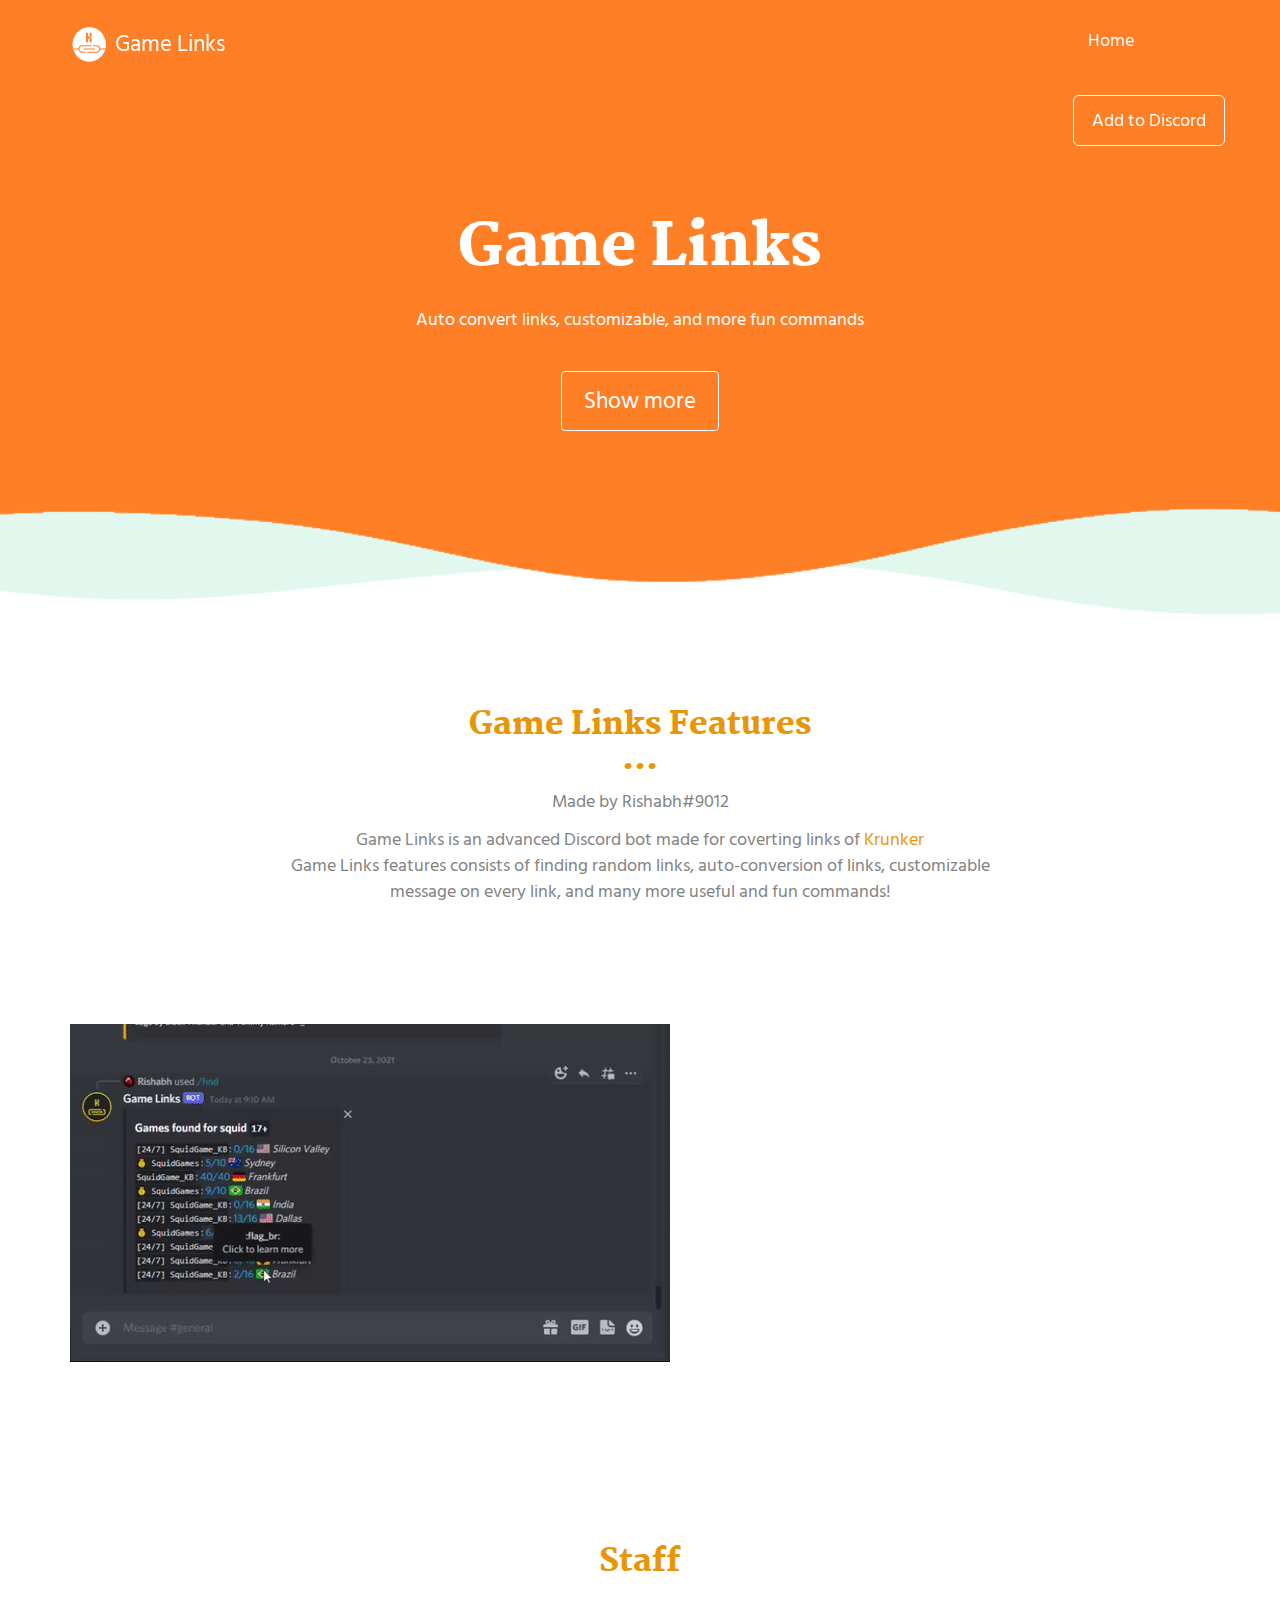
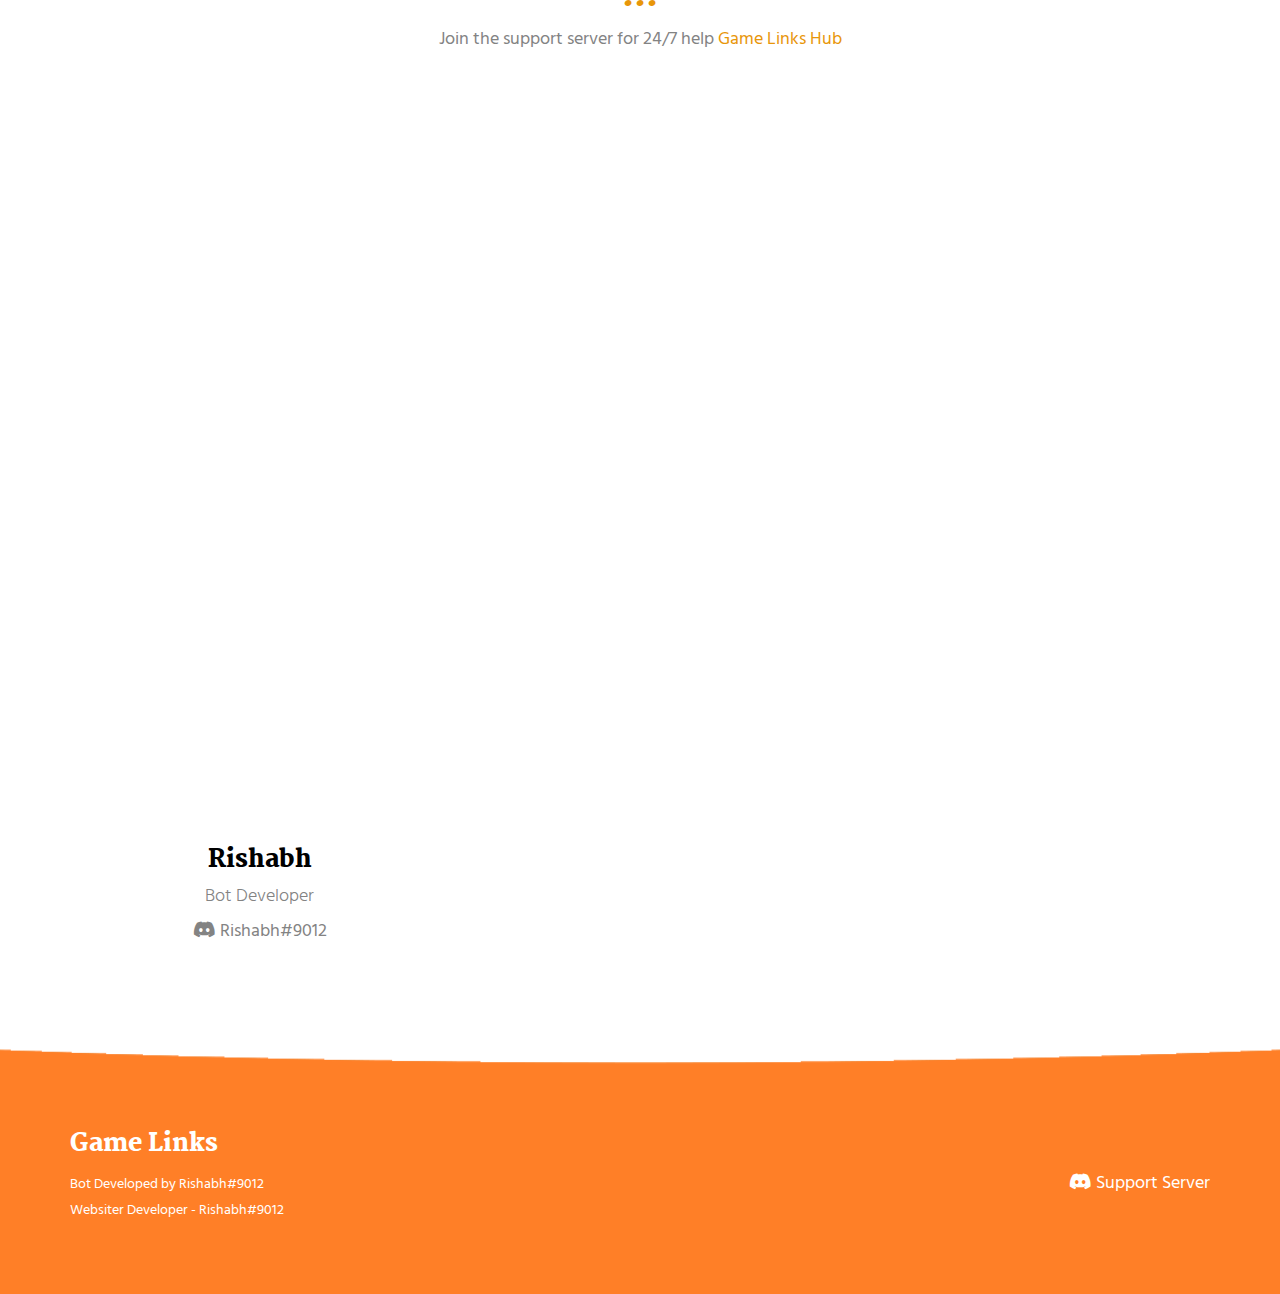
==== commit 2deddd8a: "updated gifs" ====
--- a/index.html
+++ b/index.html
@@ -89,7 +89,7 @@
           <div id="carousel-example-generic" class="carousel carousel-fade slide" data-ride="carousel">
             <div class="carousel-inner" role="listbox">
               <div class="item active">
-                <img class="img-responsive=" src="./assets/images/gamelinks.gif" alt="Auto Links">
+                <img class="img-responsive=" src="./assets/images/link - gif.gif" alt="Auto Links">
                 <div class="carousel-caption card-shadow reveal">
                   <h3>Links</h3>
                   <a class="left carousel-control" href="#carousel-example-generic" role="button" data-slide="prev">
@@ -104,13 +104,13 @@
                     View your links stats with just posting your link.
                   </p>
                   <p>
-                    Easy to read stats.<br>Updates link with every change
+                    Easy to read stats.<br>Live link changes
                     in it.
                   </p>
                 </div>
               </div>
-              <div class="item">
-                <img class="img-responsive" src="./assets/images/gl.png" alt="Random Links">
+              <div class="item 1">
+                <img class="img-responsive" src="./assets/images/find - gif.gif" alt="Random Links">
                 <div class="carousel-caption card-shadow reveal">
                   <h3>Other</h3>
                   <a class="left carousel-control" href="#carousel-example-generic" role="button" data-slide="prev">
@@ -122,11 +122,30 @@
                     <span class="sr-only">Next</span>
                   </a>
                   <p>
-                    Random krunker links.
-                  </p>
-                  <p>
-                    Auto-blacklisting for spammers 😉 along
-                    with auto-unmuting (Beta).
+                    Slash commands are here.
+                  </p>
+                  <p>
+                    All commands work with slash commands now with lot more configurations.
+                  </p>
+                </div>
+              </div>
+              <div class="item 2">
+                <img class="img-responsive" src="./assets/images/style - gif.gif" alt="Random Links">
+                <div class="carousel-caption card-shadow reveal">
+                  <h3>Other</h3>
+                  <a class="left carousel-control" href="#carousel-example-generic" role="button" data-slide="prev">
+                    <i class="fa fa-chevron-left" aria-hidden="true"></i>
+                    <span class="sr-only">Previous</span>
+                  </a>
+                  <a class="right carousel-control" href="#carousel-example-generic" role="button" data-slide="next">
+                    <i class="fa fa-chevron-right" aria-hidden="true"></i>
+                    <span class="sr-only">Next</span>
+                  </a>
+                  <p>
+                    Different styling for different links.
+                  </p>
+                  <p>
+                    Better than ever.
                   </p>
                 </div>
               </div>
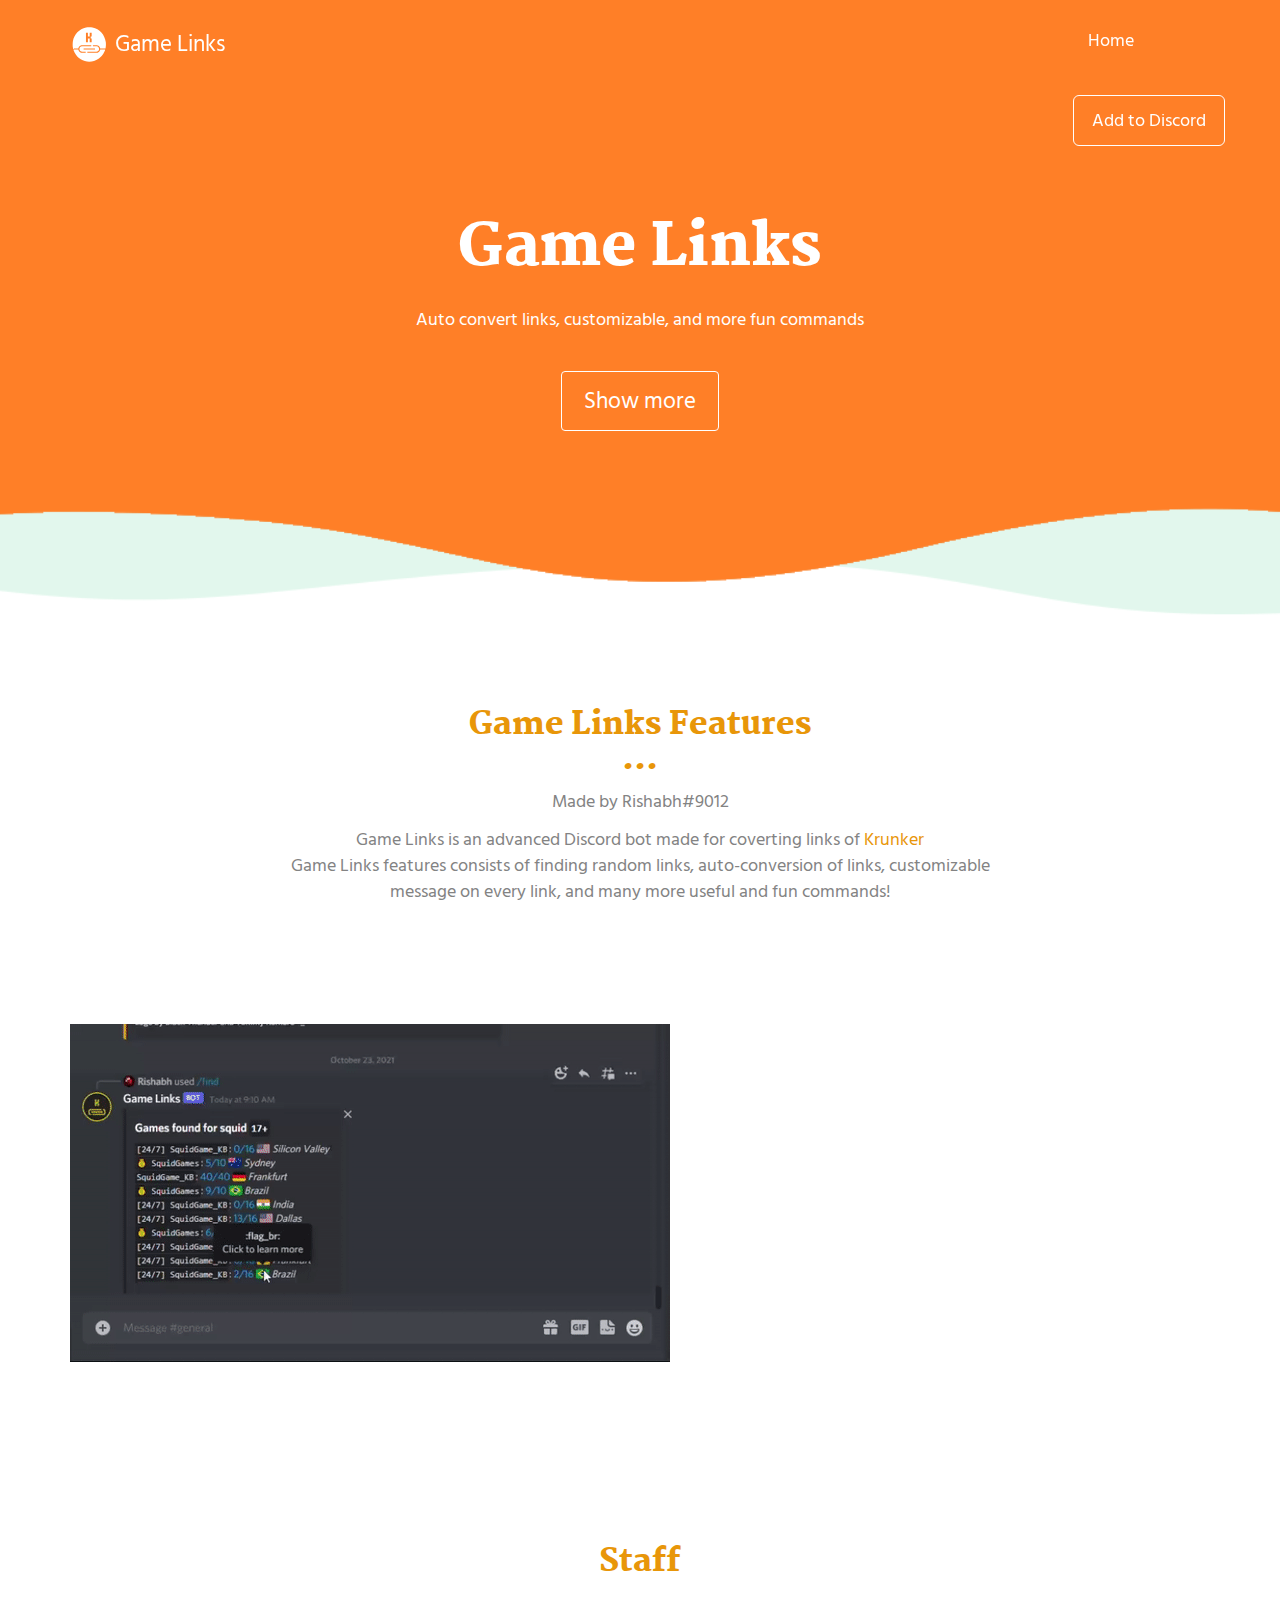
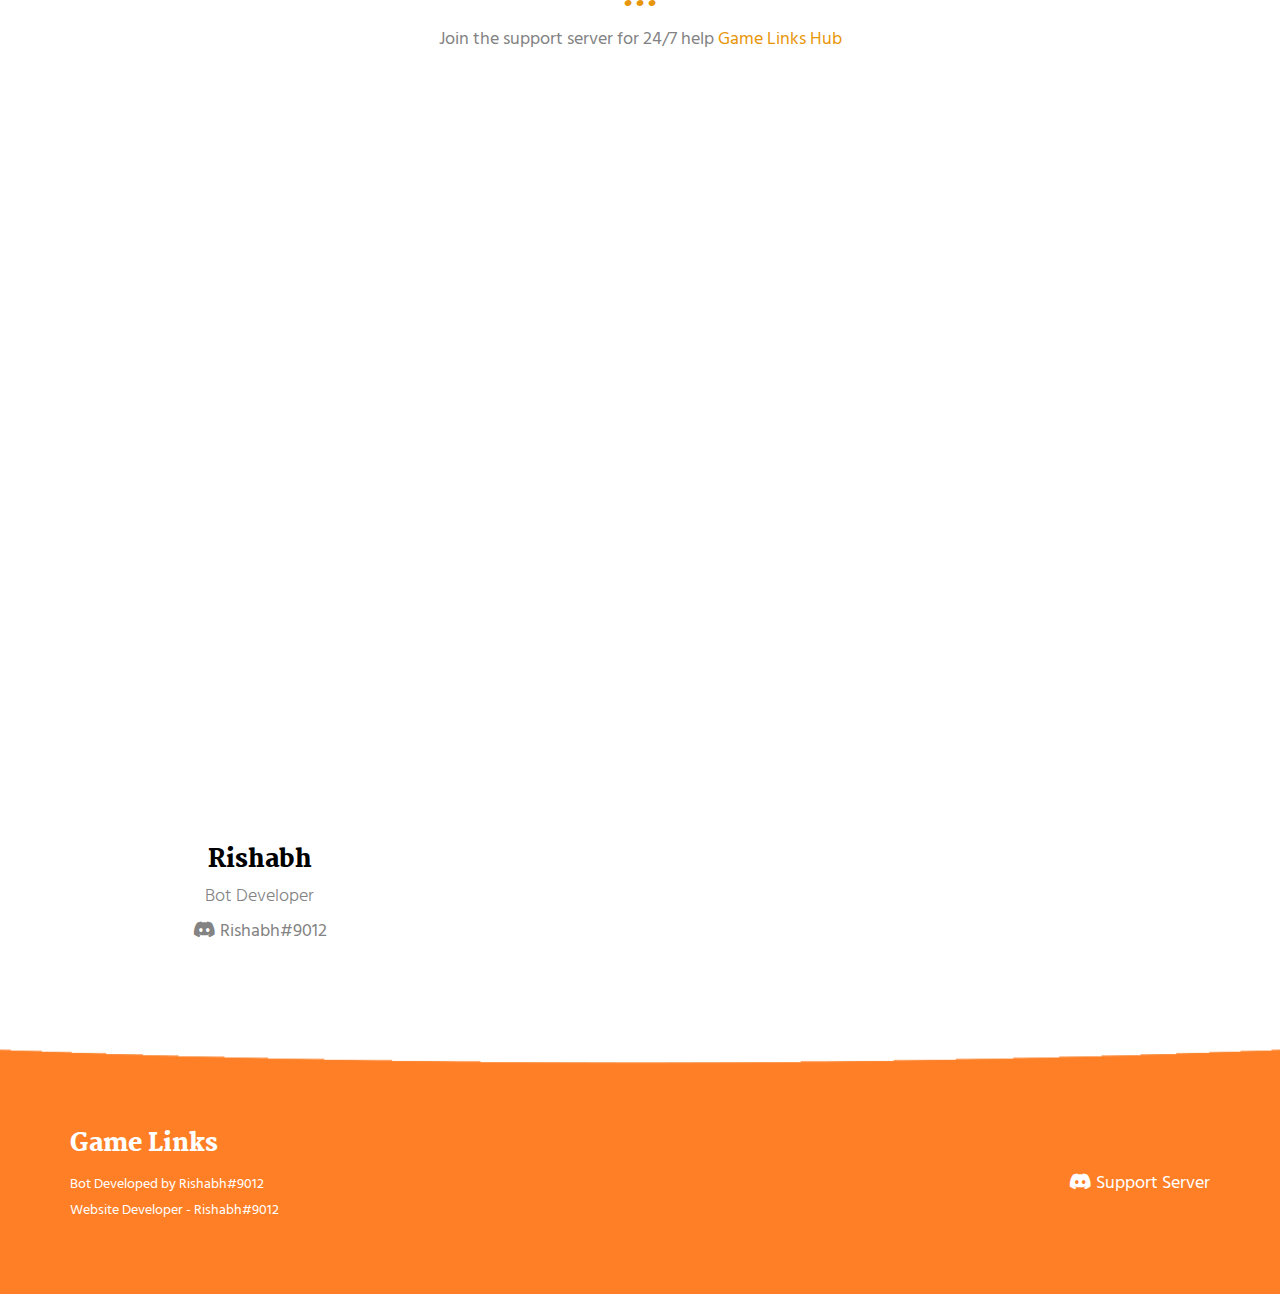
==== commit 04cd54e2: "updated gifs and fixed few things" ====
--- a/index.html
+++ b/index.html
@@ -112,7 +112,7 @@
               <div class="item 1">
                 <img class="img-responsive" src="./assets/images/find - gif.gif" alt="Random Links">
                 <div class="carousel-caption card-shadow reveal">
-                  <h3>Other</h3>
+                  <h3>Slash Commands</h3>
                   <a class="left carousel-control" href="#carousel-example-generic" role="button" data-slide="prev">
                     <i class="fa fa-chevron-left" aria-hidden="true"></i>
                     <span class="sr-only">Previous</span>
@@ -132,7 +132,7 @@
               <div class="item 2">
                 <img class="img-responsive" src="./assets/images/style - gif.gif" alt="Random Links">
                 <div class="carousel-caption card-shadow reveal">
-                  <h3>Other</h3>
+                  <h3>Styling</h3>
                   <a class="left carousel-control" href="#carousel-example-generic" role="button" data-slide="prev">
                     <i class="fa fa-chevron-left" aria-hidden="true"></i>
                     <span class="sr-only">Previous</span>
@@ -164,12 +164,12 @@
             Join the support server for 24/7 help <a href="https://discord.gg/CjX5zs5PYW" target="_blank">Game Links Hub</a><br>
         </div>
       </div>
-      <iframe src="https://discord.com/widget?id=774852998227820544&theme=dark" width="500" height="500" allowtransparency="true" frameborder="0" sandbox="allow-popups allow-popups-to-escape-sandbox allow-same-origin allow-scripts"></iframe>
+      <iframe src="https://discord.com/widget?id=774852998227820544&theme=dark" width="350" height="500" allowtransparency="true" frameborder="0" sandbox="allow-popups allow-popups-to-escape-sandbox allow-same-origin allow-scripts"></iframe>
       <div class="carousel carousel-fade slide" data-ride="carousel">
         <div class="carousel-item">
           <div class="col-xs-12 col-md-4">
 
-            <img src="./assets/images/rish.gif" width="220" alt="Rishabh Profile"
+            <img src="./assets/images/rish.gif" width="220" alt="Rishabh's Profile"
               class="reveal img-responsive reveal-content image-center">
             <h3>Rishabh</h3>
             <h4>Bot Developer</h4>
@@ -209,7 +209,7 @@
               <p>
                 <small>Bot Developed by Rishabh#9012</small>
                 <br>
-                <small>Websiter Developer - Rishabh#9012</small>
+                <small>Website Developer - Rishabh#9012</small>
               </p>
             </div>
             <div class="col-xs-12 col-sm-5">
